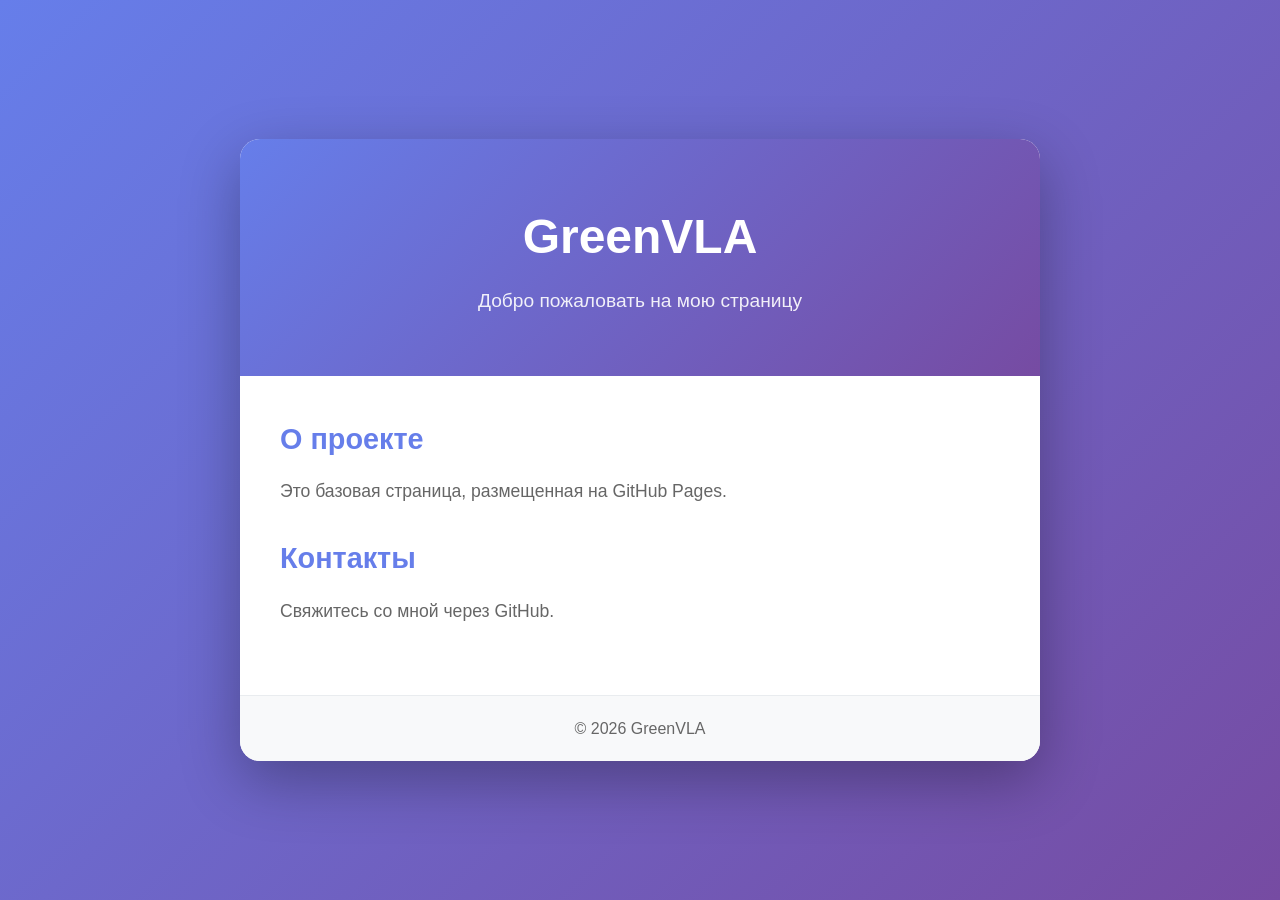
==== index.html @ 88df887a "Initial commit: Create basic GitHub Pages site Add index.html with modern design, style.css with gra" ====
<!DOCTYPE html>
<html lang="ru">
<head>
    <meta charset="UTF-8">
    <meta name="viewport" content="width=device-width, initial-scale=1.0">
    <meta name="description" content="GreenVLA - Личная страница">
    <title>GreenVLA</title>
    <link rel="stylesheet" href="style.css">
</head>
<body>
    <div class="container">
        <header>
            <h1>GreenVLA</h1>
            <p class="subtitle">Добро пожаловать на мою страницу</p>
        </header>

        <main>
            <section class="content">
                <h2>О проекте</h2>
                <p>Это базовая страница, размещенная на GitHub Pages.</p>
            </section>

            <section class="content">
                <h2>Контакты</h2>
                <p>Свяжитесь со мной через GitHub.</p>
            </section>
        </main>

        <footer>
            <p>&copy; 2026 GreenVLA</p>
        </footer>
    </div>
</body>
</html>
---- style.css ----
* {
    margin: 0;
    padding: 0;
    box-sizing: border-box;
}

body {
    font-family: -apple-system, BlinkMacSystemFont, 'Segoe UI', Roboto, Oxygen, Ubuntu, Cantarell, sans-serif;
    line-height: 1.6;
    color: #333;
    background: linear-gradient(135deg, #667eea 0%, #764ba2 100%);
    min-height: 100vh;
    display: flex;
    align-items: center;
    justify-content: center;
    padding: 20px;
}

.container {
    max-width: 800px;
    width: 100%;
    background: white;
    border-radius: 20px;
    box-shadow: 0 20px 60px rgba(0, 0, 0, 0.3);
    overflow: hidden;
}

header {
    background: linear-gradient(135deg, #667eea 0%, #764ba2 100%);
    color: white;
    text-align: center;
    padding: 60px 20px;
}

header h1 {
    font-size: 3em;
    margin-bottom: 10px;
    font-weight: 700;
}

.subtitle {
    font-size: 1.2em;
    opacity: 0.9;
}

main {
    padding: 40px;
}

.content {
    margin-bottom: 30px;
}

.content h2 {
    color: #667eea;
    margin-bottom: 15px;
    font-size: 1.8em;
}

.content p {
    font-size: 1.1em;
    color: #666;
}

footer {
    background: #f8f9fa;
    text-align: center;
    padding: 20px;
    color: #666;
    border-top: 1px solid #e9ecef;
}

@media (max-width: 600px) {
    header h1 {
        font-size: 2em;
    }
    
    main {
        padding: 20px;
    }
    
    .content h2 {
        font-size: 1.5em;
    }
}
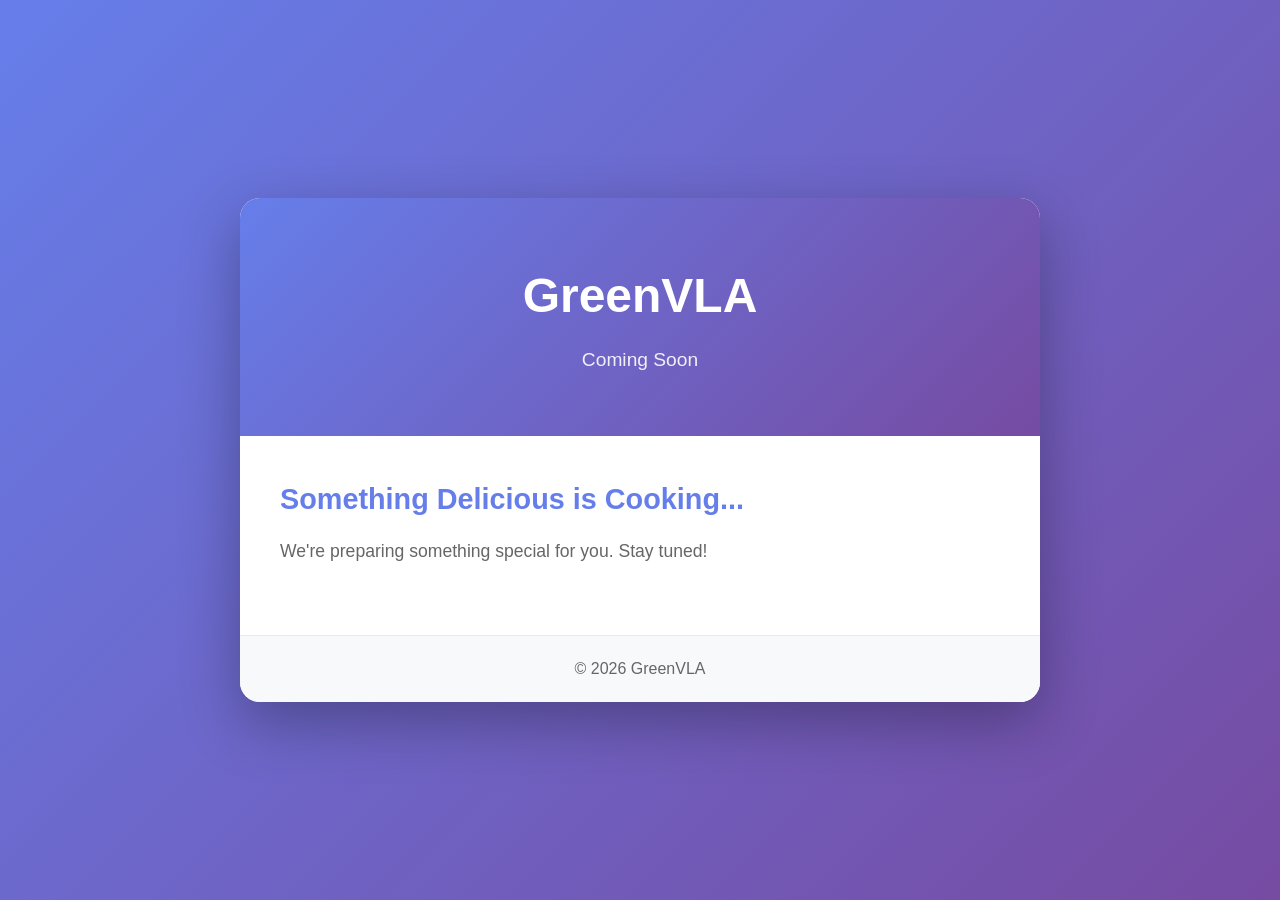
==== commit 20acc1fb: "Update site to English with coming soon message - Change language to English - Add "Something Delici" ====
--- a/index.html
+++ b/index.html
@@ -1,9 +1,9 @@
 <!DOCTYPE html>
-<html lang="ru">
+<html lang="en">
 <head>
     <meta charset="UTF-8">
     <meta name="viewport" content="width=device-width, initial-scale=1.0">
-    <meta name="description" content="GreenVLA - Личная страница">
+    <meta name="description" content="GreenVLA - Coming Soon">
     <title>GreenVLA</title>
     <link rel="stylesheet" href="style.css">
 </head>
@@ -11,18 +11,13 @@
     <div class="container">
         <header>
             <h1>GreenVLA</h1>
-            <p class="subtitle">Добро пожаловать на мою страницу</p>
+            <p class="subtitle">Coming Soon</p>
         </header>
 
         <main>
             <section class="content">
-                <h2>О проекте</h2>
-                <p>Это базовая страница, размещенная на GitHub Pages.</p>
-            </section>
-
-            <section class="content">
-                <h2>Контакты</h2>
-                <p>Свяжитесь со мной через GitHub.</p>
+                <h2>Something Delicious is Cooking...</h2>
+                <p>We're preparing something special for you. Stay tuned!</p>
             </section>
         </main>
 
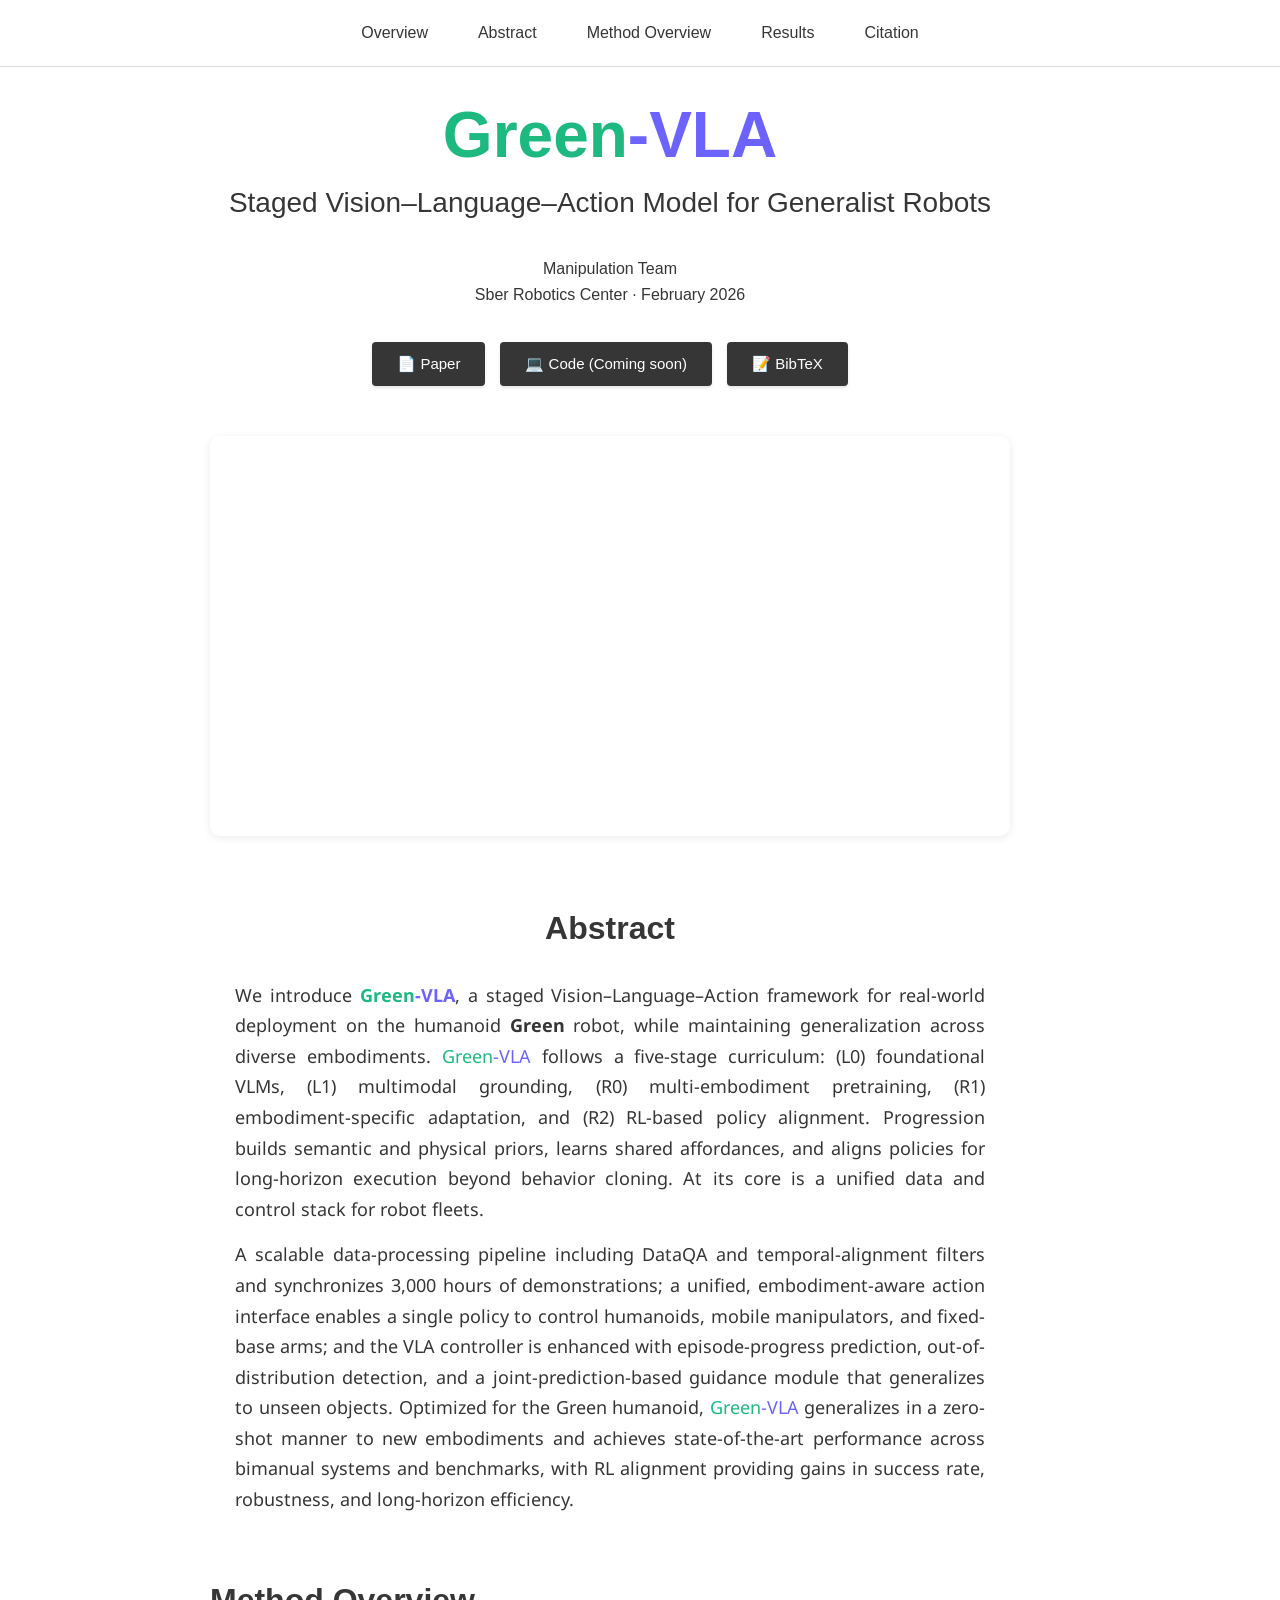
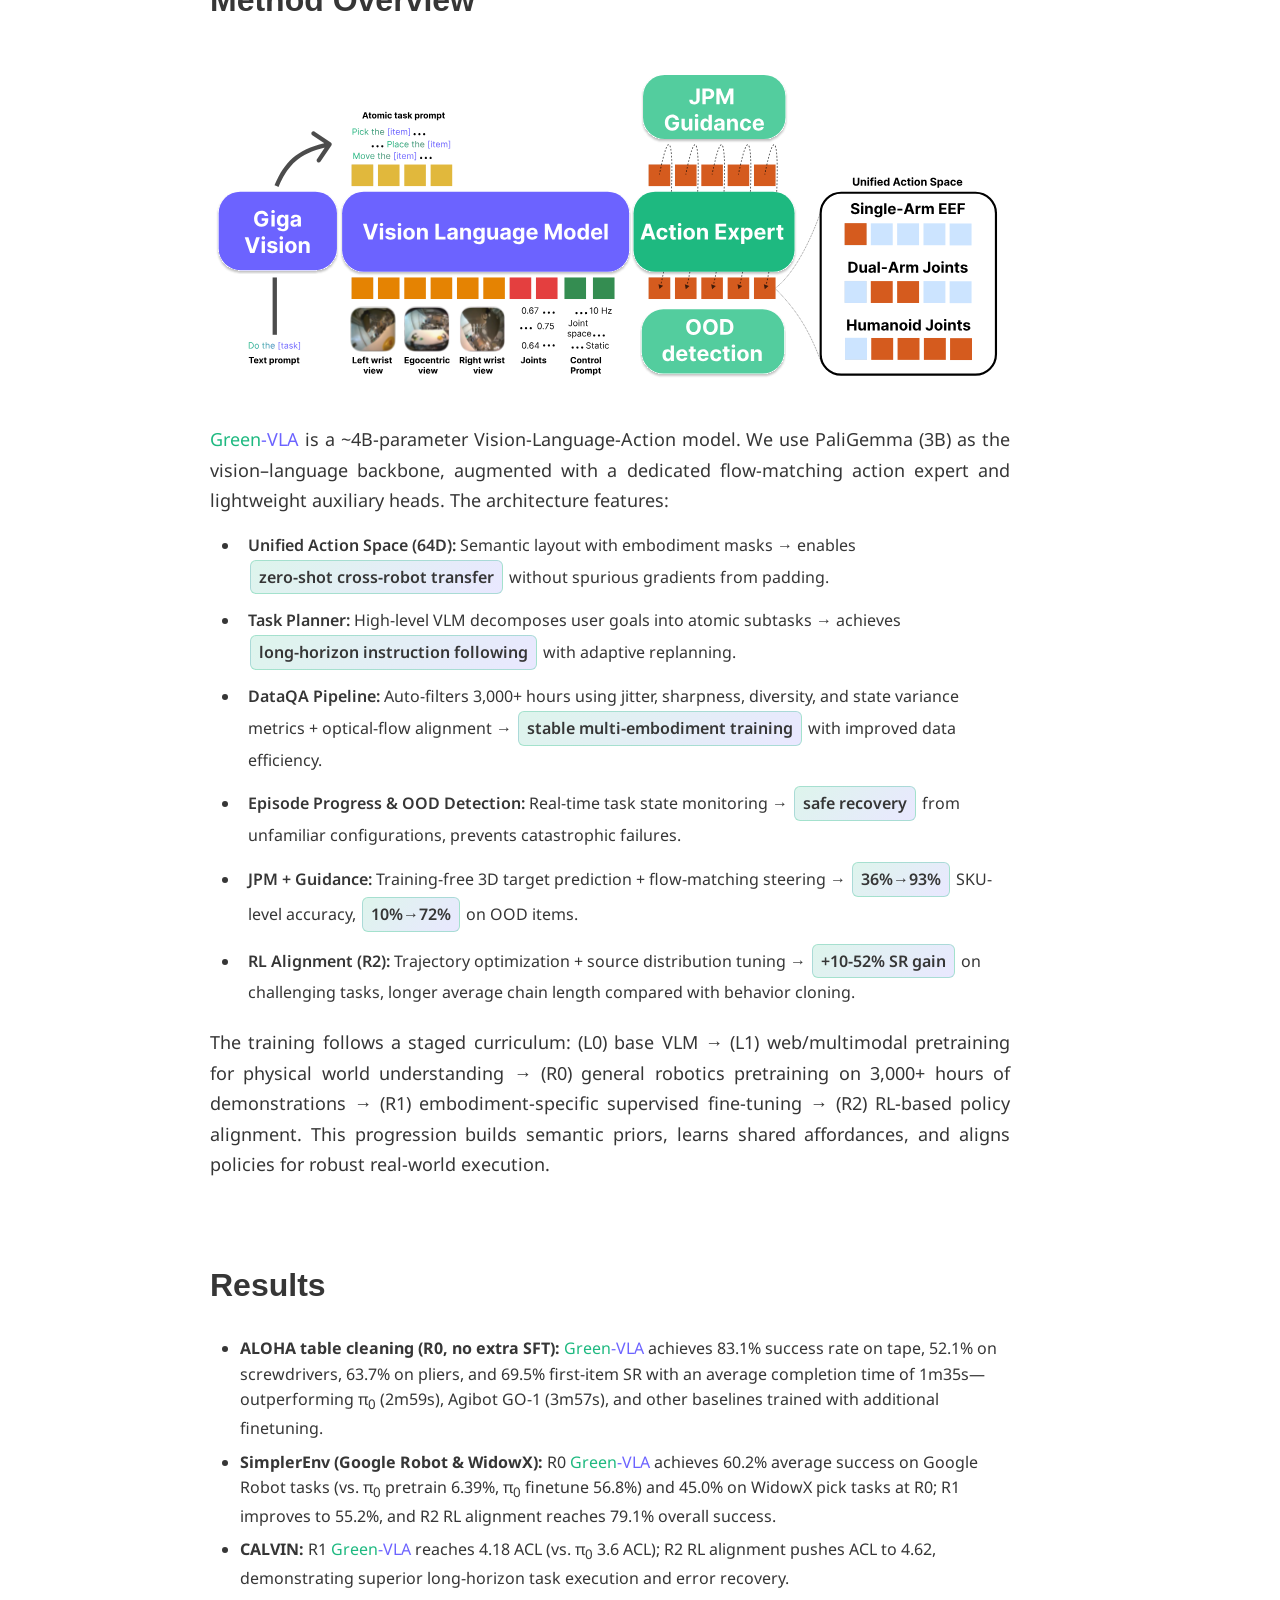
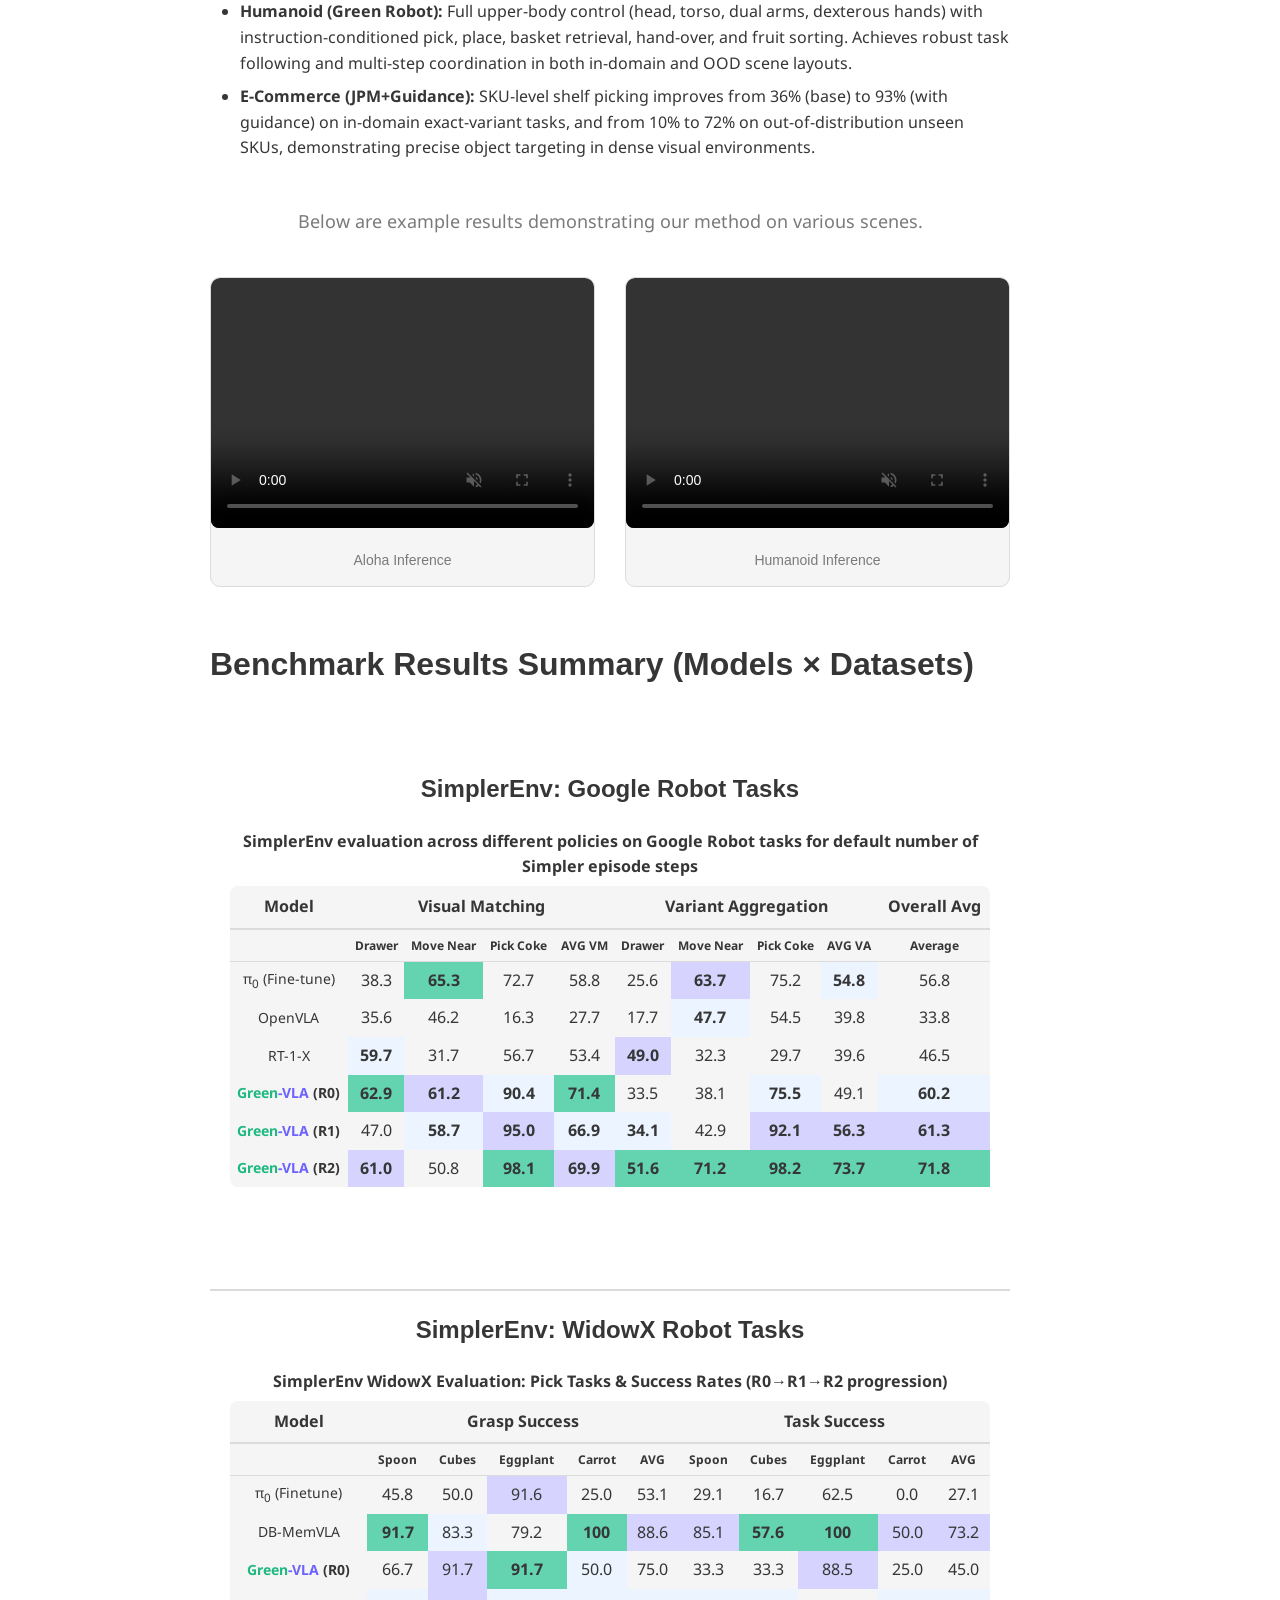
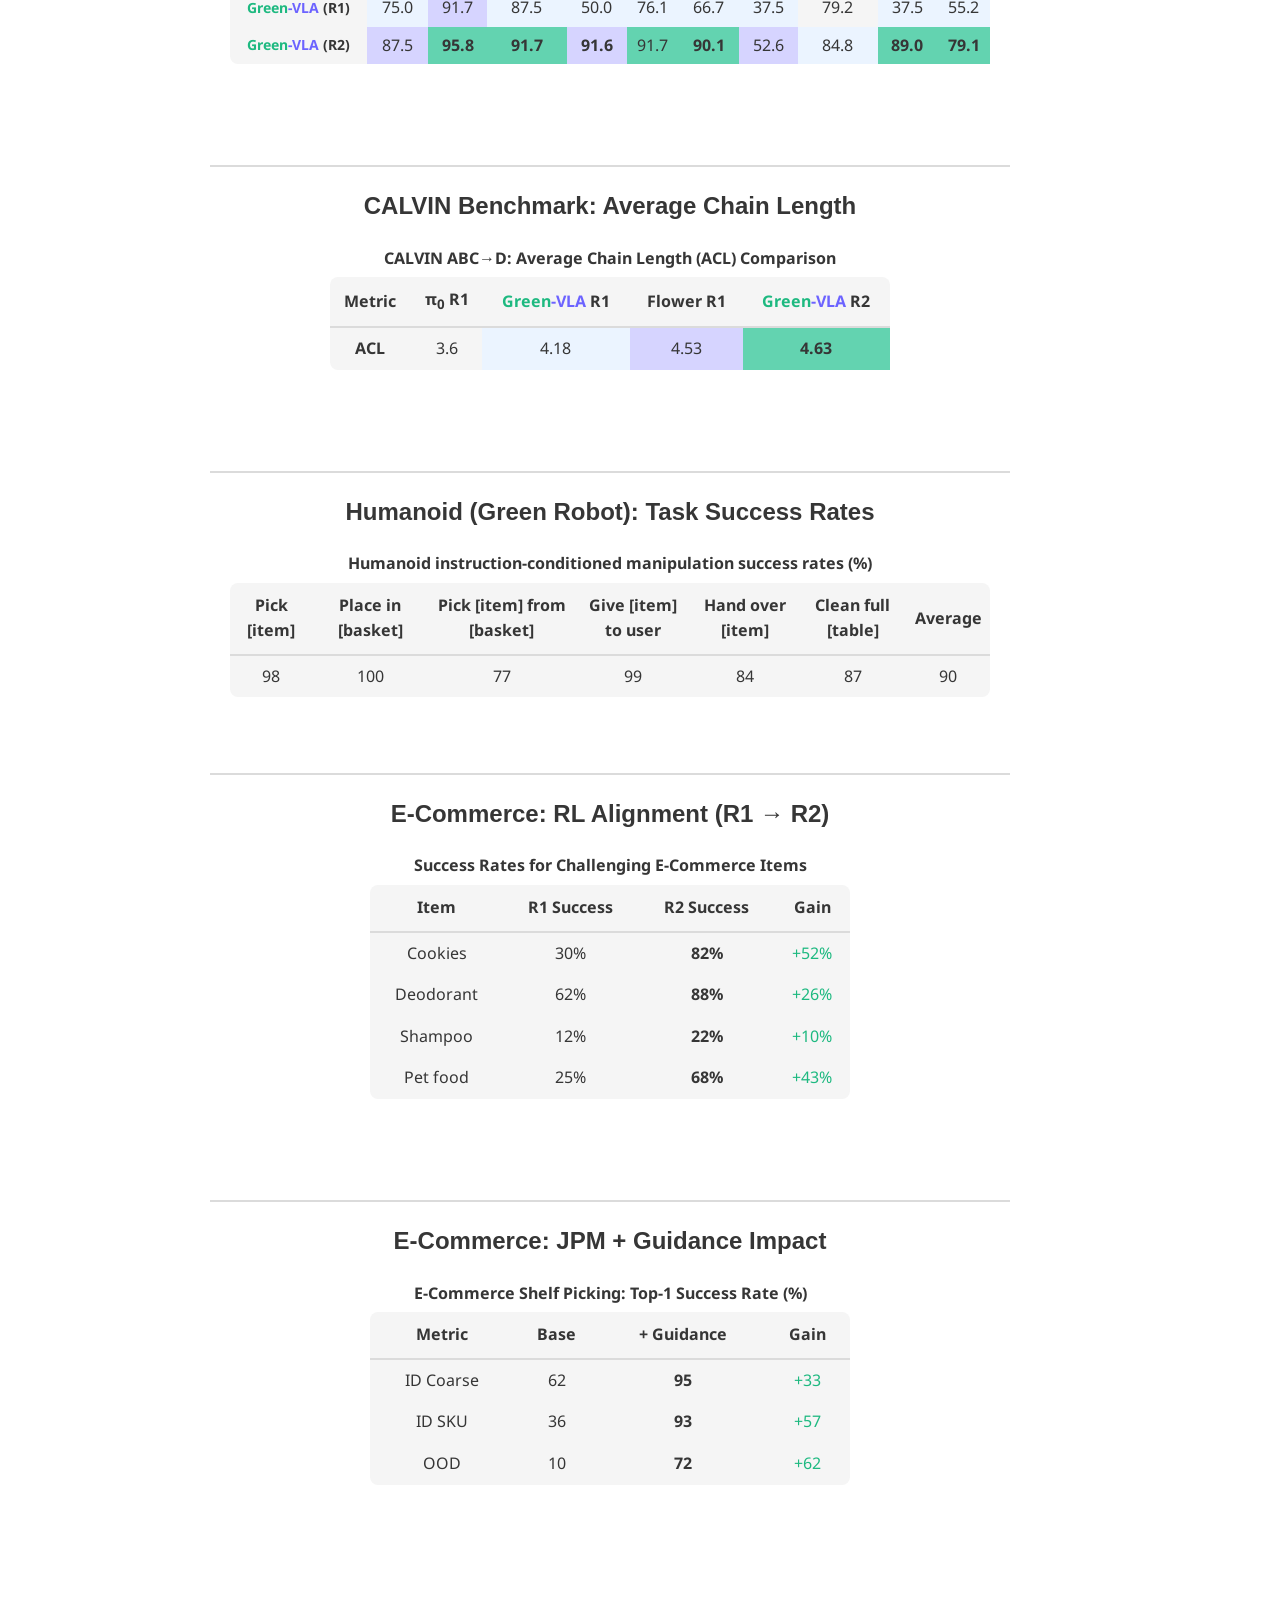
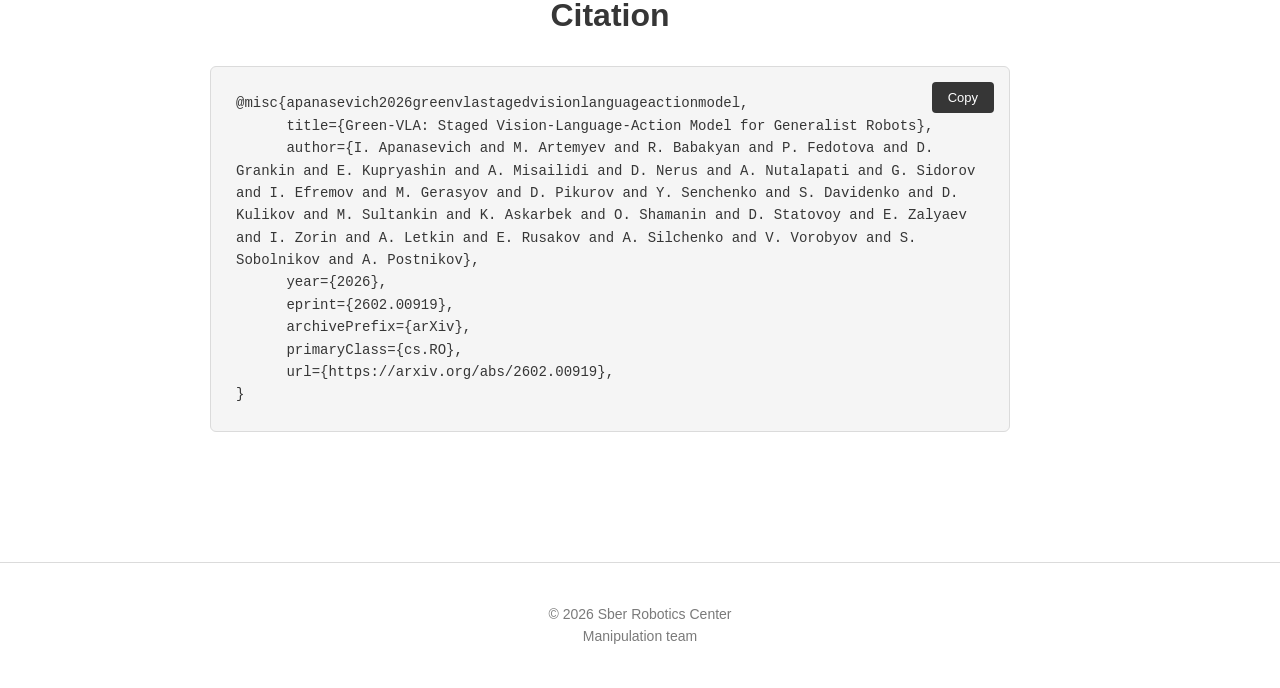
==== commit 4a90d0c0: "GreenVLA page init" ====
--- a/index.html
+++ b/index.html
@@ -1,29 +1,693 @@
 <!DOCTYPE html>
 <html lang="en">
+
 <head>
     <meta charset="UTF-8">
     <meta name="viewport" content="width=device-width, initial-scale=1.0">
-    <meta name="description" content="GreenVLA - Coming Soon">
-    <title>GreenVLA</title>
-    <link rel="stylesheet" href="style.css">
+
+    <title>Green-VLA: Staged Vision–Language–Action Model for Generalist Robots</title>
+
+    <meta name="description" content="A staged Vision-Language-Action framework for real-world deployment on humanoid robots with generalization across diverse embodiments">
+    <meta name="keywords" content="robotics, vision-language-action, VLA, humanoid robots, reinforcement learning, multi-embodiment, manipulation">
+    <meta name="author" content="Sber Robotics Center, Manipulation Team">
+
+    <meta property="og:title" content="Green-VLA: Staged Vision–Language–Action Model for Generalist Robots">
+    <meta property="og:description" content="A staged Vision-Language-Action framework for humanoid robots">
+    <meta property="og:type" content="website">
+    <!-- <meta property="og:image" content="assets/images/teaser.jpg"> -->
+
+    <link rel="preconnect" href="https://fonts.googleapis.com">
+    <link rel="preconnect" href="https://fonts.gstatic.com" crossorigin>
+    <link href="https://fonts.googleapis.com/css?family=Google+Sans|Noto+Sans|Castoro" rel="stylesheet">
+
+    <link rel="stylesheet" href="css/styles.css">
 </head>
+
 <body>
+    <nav>
+        <div class="nav-content">
+            <a href="#overview">Overview</a>
+            <a href="#abstract">Abstract</a>
+            <a href="#method-overview">Method Overview</a>
+            <a href="#results">Results</a>
+            <a href="#citation">Citation</a>
+        </div>
+    </nav>
+
     <div class="container">
-        <header>
-            <h1>GreenVLA</h1>
-            <p class="subtitle">Coming Soon</p>
-        </header>
-
-        <main>
-            <section class="content">
-                <h2>Something Delicious is Cooking...</h2>
-                <p>We're preparing something special for you. Stay tuned!</p>
-            </section>
-        </main>
-
-        <footer>
-            <p>&copy; 2026 GreenVLA</p>
-        </footer>
+        <section id="overview" class="hero">
+            <h1 class="green-vla"><span class="green">Green</span><span class="purple">-VLA</span></h1>
+            <h2 class="subtitle">Staged Vision–Language–Action Model for Generalist Robots</h2>
+
+            <div class="institutions">
+                <div class="institution-placeholder">Manipulation Team<br>Sber Robotics Center · February 2026</div>
+            </div>
+
+            <div class="links">
+                <a href="https://arxiv.org/abs/2602.00919">📄 Paper</a>
+                <a>💻 Code (Coming soon)</a>
+                <a href="#citation">📝 BibTeX</a>
+            </div>
+
+            <div class="teaser">
+                <video autoplay loop muted playsinline>
+                    <source src="assets/videos/aij_teaser.mp4" type="video/mp4">
+                    Your browser does not support the video tag.
+                </video>
+            </div>
+        </section>
+
+        <section id="abstract" class="abstract">
+            <h2>Abstract</h2>
+            <p>
+            We introduce <b><span class="green-vla"><span class="green">Green</span><span class="purple">-VLA</span></span></b>, a staged Vision–Language–Action framework for real-world deployment on the humanoid <b>Green</b> robot, while maintaining generalization across diverse embodiments. <span class="green-vla"><span class="green">Green</span><span class="purple">-VLA</span></span> follows a five-stage curriculum: (L0) foundational VLMs, (L1) multimodal grounding, (R0) multi-embodiment pretraining, (R1) embodiment-specific adaptation, and (R2) RL-based policy alignment. Progression builds semantic and physical priors, learns shared affordances, and aligns policies for long-horizon execution beyond behavior cloning. At its core is a unified data and control stack for robot fleets.
+            </p>
+
+            <p>
+            A scalable data-processing pipeline including DataQA and temporal-alignment filters and synchronizes 3,000 hours of demonstrations; a unified, embodiment-aware action interface enables a single policy to control humanoids, mobile manipulators, and fixed-base arms; and the VLA controller is enhanced with episode-progress prediction, out-of-distribution detection, and a joint-prediction-based guidance module that generalizes to unseen objects. Optimized for the Green humanoid, <span class="green-vla"><span class="green">Green</span><span class="purple">-VLA</span></span> generalizes in a zero-shot manner to new embodiments and achieves state-of-the-art performance across bimanual systems and benchmarks, with RL alignment providing gains in success rate, robustness, and long-horizon efficiency.
+            </p>
+
+        </section>
+
+        <section id="method-overview" class="method-overview">
+            <h2>Method Overview</h2>
+            
+            <img class="full-width-img" src="assets/images/GreenVLA_Pipeline.svg" alt="Green-VLA architecture">
+            
+            <p>
+            <span class="green-vla"><span class="green">Green</span><span class="purple">-VLA</span></span> is a ~4B-parameter Vision-Language-Action model. We use PaliGemma (3B) as the vision–language backbone, augmented with a dedicated flow-matching action expert and lightweight auxiliary heads. The architecture features:
+            </p>
+            <ul>
+            <li><b>Unified Action Space (64D):</b> Semantic layout with embodiment masks → enables <span class="impact-metric">zero-shot cross-robot transfer</span> without spurious gradients from padding.</li>
+            <li><b>Task Planner:</b> High-level VLM decomposes user goals into atomic subtasks → achieves <span class="impact-metric">long-horizon instruction following</span> with adaptive replanning.</li>
+            <li><b>DataQA Pipeline:</b> Auto-filters 3,000+ hours using jitter, sharpness, diversity, and state variance metrics + optical-flow alignment → <span class="impact-metric">stable multi-embodiment training</span> with improved data efficiency.</li>
+            <li><b>Episode Progress & OOD Detection:</b> Real-time task state monitoring → <span class="impact-metric">safe recovery</span> from unfamiliar configurations, prevents catastrophic failures.</li>
+            <li><b>JPM + Guidance:</b> Training-free 3D target prediction + flow-matching steering → <span class="impact-metric">36%→93%</span> SKU-level accuracy, <span class="impact-metric">10%→72%</span> on OOD items.</li>
+            <li><b>RL Alignment (R2):</b> Trajectory optimization + source distribution tuning → <span class="impact-metric">+10-52% SR gain</span> on challenging tasks, longer average chain length compared with behavior cloning.</li>
+            </ul>
+            <p>
+            The training follows a staged curriculum: (L0) base VLM → (L1) web/multimodal pretraining for physical world understanding → (R0) general robotics pretraining on 3,000+ hours of demonstrations → (R1) embodiment-specific supervised fine-tuning → (R2) RL-based policy alignment. This progression builds semantic priors, learns shared affordances, and aligns policies for robust real-world execution.
+            </p>
+        
+        </section>
+
+        <section id="results">
+            <h2>Results</h2>
+            <ul>
+            <li><b>ALOHA table cleaning (R0, no extra SFT):</b> <span class="green-vla"><span class="green">Green</span><span class="purple">-VLA</span></span> achieves 83.1% success rate on tape, 52.1% on screwdrivers, 63.7% on pliers, and 69.5% first-item SR with an average completion time of 1m35s—outperforming π<sub>0</sub> (2m59s), Agibot GO-1 (3m57s), and other baselines trained with additional finetuning.</li>
+            <li><b>SimplerEnv (Google Robot & WidowX):</b> R0 <span class="green-vla"><span class="green">Green</span><span class="purple">-VLA</span></span> achieves 60.2% average success on Google Robot tasks (vs. π<sub>0</sub> pretrain 6.39%, π<sub>0</sub> finetune 56.8%) and 45.0% on WidowX pick tasks at R0; R1 improves to 55.2%, and R2 RL alignment reaches 79.1% overall success.</li>
+            <li><b>CALVIN:</b> R1 <span class="green-vla"><span class="green">Green</span><span class="purple">-VLA</span></span> reaches 4.18 ACL (vs. π<sub>0</sub> 3.6 ACL); R2 RL alignment pushes ACL to 4.62, demonstrating superior long-horizon task execution and error recovery.</li>
+            <li><b>Humanoid (Green Robot):</b> Full upper-body control (head, torso, dual arms, dexterous hands) with instruction-conditioned pick, place, basket retrieval, hand-over, and fruit sorting. Achieves robust task following and multi-step coordination in both in-domain and OOD scene layouts.</li>
+            <li><b>E-Commerce (JPM+Guidance):</b> SKU-level shelf picking improves from 36% (base) to 93% (with guidance) on in-domain exact-variant tasks, and from 10% to 72% on out-of-distribution unseen SKUs, demonstrating precise object targeting in dense visual environments.</li>
+            </ul>
+
+            <br>
+            
+            <p style="text-align: center; color: var(--text-muted);">
+                Below are example results demonstrating our method on various scenes.
+            </p>
+
+            <div class="results-grid">
+
+                <!-- Video Item-->
+                <div class="video-item">
+                    <video autoplay loop muted playsinline controls>
+                        <source src="assets/videos/crab_small.mp4" type="video/mp4">
+                        Your browser does not support the video tag.
+                    </video>
+                    <div class="caption">Aloha Inference</div>
+                </div>
+
+                <!-- Video Item 4 -->
+                <div class="video-item">
+                    <video autoplay loop muted playsinline controls>
+                        <source src="assets/videos/inference_giftbox.mp4" type="video/mp4">
+                        Your browser does not support the video tag.
+                    </video>
+                    <div class="caption">Humanoid Inference</div>
+                </div>
+            </div>
+
+            <br>
+            <br>
+
+            <h2>Benchmark Results Summary (Models × Datasets)</h2>
+
+            <!-- <br>
+
+            <div class="img-wrap" style="text-align: center;">
+                <span class="caption" style="display: block; text-align: center; font-weight: bold; margin-bottom: 6px; color: var(--text-color); font-size: 16px;">CALVIN Benchmark Results: Average Chain Length (ACL)</span>
+                <img src="assets/images/RL_Right2.pdf" alt="" style="max-width: 95%; height: auto;">
+            </div>
+
+            <br> -->
+            <br>
+
+            <h3>SimplerEnv: Google Robot Tasks</h3>
+            <table style="border-collapse: collapse; width: 95%; margin: auto; text-align: center; background: var(--code-bg); padding: 12px; border-radius: 8px;">
+                <caption style="caption-side: top; font-weight: bold; margin-bottom: 6px; color: var(--text-color);">
+                    SimplerEnv evaluation across different policies on Google Robot tasks for default number of Simpler episode steps
+                </caption>
+                <thead>
+                    <tr>
+                        <th style="border-bottom: 2px solid var(--border-color); color: var(--text-color); padding: 8px;">Model</th>
+                        <th colspan="4" style="border-bottom: 2px solid var(--border-color); color: var(--text-color); padding: 8px;">Visual Matching</th>
+                        <th colspan="4" style="border-bottom: 2px solid var(--border-color); color: var(--text-color); padding: 8px;">Variant Aggregation</th>
+                        <th style="border-bottom: 2px solid var(--border-color); color: var(--text-color); padding: 8px;">Overall Avg</th>
+                    </tr>
+                    <tr>
+                        <th style="border-bottom: 1px solid var(--border-color); color: var(--text-color); padding: 6px; font-size: 13px;"></th>
+                        <th style="border-bottom: 1px solid var(--border-color); color: var(--text-color); padding: 6px; font-size: 12px;">Drawer</th>
+                        <th style="border-bottom: 1px solid var(--border-color); color: var(--text-color); padding: 6px; font-size: 12px;">Move Near</th>
+                        <th style="border-bottom: 1px solid var(--border-color); color: var(--text-color); padding: 6px; font-size: 12px;">Pick Coke</th>
+                        <th style="border-bottom: 1px solid var(--border-color); color: var(--text-color); padding: 6px; font-size: 12px;">AVG VM</th>
+                        <th style="border-bottom: 1px solid var(--border-color); color: var(--text-color); padding: 6px; font-size: 12px;">Drawer</th>
+                        <th style="border-bottom: 1px solid var(--border-color); color: var(--text-color); padding: 6px; font-size: 12px;">Move Near</th>
+                        <th style="border-bottom: 1px solid var(--border-color); color: var(--text-color); padding: 6px; font-size: 12px;">Pick Coke</th>
+                        <th style="border-bottom: 1px solid var(--border-color); color: var(--text-color); padding: 6px; font-size: 12px;">AVG VA</th>
+                        <th style="border-bottom: 1px solid var(--border-color); color: var(--text-color); padding: 6px; font-size: 12px;">Average</th>
+                    </tr>
+                </thead>
+                <tbody>
+                    <tr>
+                        <td style="color: var(--text-color); padding: 6px; font-size: 14px;">π<sub>0</sub> (Fine-tune)</td>
+                        <td style="color: var(--text-color); padding: 6px;">38.3</td>
+                        <td style="color: var(--text-color); padding: 6px; background: #63D3B0;"><b>65.3</b></td>
+                        <td style="color: var(--text-color); padding: 6px;">72.7</td>
+                        <td style="color: var(--text-color); padding: 6px;">58.8</td>
+                        <td style="color: var(--text-color); padding: 6px;">25.6</td>
+                        <td style="color: var(--text-color); padding: 6px; background: #D6D4FF;"><b>63.7</b></td>
+                        <td style="color: var(--text-color); padding: 6px;">75.2</td>
+                        <td style="color: var(--text-color); padding: 6px; background: #EBF4FF;"><b>54.8</b></td>
+                        <td style="color: var(--text-color); padding: 6px;">56.8</td>
+                    </tr>
+                    <tr>
+                        <td style="color: var(--text-color); padding: 6px; font-size: 14px;">OpenVLA</td>
+                        <td style="color: var(--text-color); padding: 6px;">35.6</td>
+                        <td style="color: var(--text-color); padding: 6px;">46.2</td>
+                        <td style="color: var(--text-color); padding: 6px;">16.3</td>
+                        <td style="color: var(--text-color); padding: 6px;">27.7</td>
+                        <td style="color: var(--text-color); padding: 6px;">17.7</td>
+                        <td style="color: var(--text-color); padding: 6px; background: #EBF4FF;"><b>47.7</b></td>
+                        <td style="color: var(--text-color); padding: 6px;">54.5</td>
+                        <td style="color: var(--text-color); padding: 6px;">39.8</td>
+                        <td style="color: var(--text-color); padding: 6px;">33.8</td>
+                    </tr>
+                    <tr>
+                        <td style="color: var(--text-color); padding: 6px; font-size: 14px;">RT-1-X</td>
+                        <td style="color: var(--text-color); padding: 6px; background: #EBF4FF;"><b>59.7</b></td>
+                        <td style="color: var(--text-color); padding: 6px;">31.7</td>
+                        <td style="color: var(--text-color); padding: 6px;">56.7</td>
+                        <td style="color: var(--text-color); padding: 6px;">53.4</td>
+                        <td style="color: var(--text-color); padding: 6px; background: #D6D4FF;"><b>49.0</b></td>
+                        <td style="color: var(--text-color); padding: 6px;">32.3</td>
+                        <td style="color: var(--text-color); padding: 6px;">29.7</td>
+                        <td style="color: var(--text-color); padding: 6px;">39.6</td>
+                        <td style="color: var(--text-color); padding: 6px;">46.5</td>
+                    </tr>
+                    <tr>
+                        <td style="color: var(--text-color); padding: 6px; font-size: 14px;"><b><span class="green-vla"><span class="green">Green</span><span class="purple">-VLA</span></span> (R0)</b></td>
+                        <td style="color: var(--text-color); padding: 6px; background: #63D3B0;"><b>62.9</b></td>
+                        <td style="color: var(--text-color); padding: 6px; background: #D6D4FF;"><b>61.2</b></td>
+                        <td style="color: var(--text-color); padding: 6px; background: #EBF4FF;"><b>90.4</b></td>
+                        <td style="color: var(--text-color); padding: 6px; background: #63D3B0;"><b>71.4</b></td>
+                        <td style="color: var(--text-color); padding: 6px;">33.5</td>
+                        <td style="color: var(--text-color); padding: 6px;">38.1</td>
+                        <td style="color: var(--text-color); padding: 6px; background: #EBF4FF;"><b>75.5</b></td>
+                        <td style="color: var(--text-color); padding: 6px;">49.1</td>
+                        <td style="color: var(--text-color); padding: 6px; background: #EBF4FF;"><b>60.2</b></td>
+                    </tr>
+                    <tr>
+                        <td style="color: var(--text-color); padding: 6px; font-size: 14px;"><b><span class="green-vla"><span class="green">Green</span><span class="purple">-VLA</span></span> (R1)</b></td>
+                        <td style="color: var(--text-color); padding: 6px;">47.0</td>
+                        <td style="color: var(--text-color); padding: 6px; background: #EBF4FF;"><b>58.7</b></td>
+                        <td style="color: var(--text-color); padding: 6px; background: #D6D4FF;"><b>95.0</b></td>
+                        <td style="color: var(--text-color); padding: 6px; background: #EBF4FF;"><b>66.9</b></td>
+                        <td style="color: var(--text-color); padding: 6px; background: #EBF4FF;"><b>34.1</b></td>
+                        <td style="color: var(--text-color); padding: 6px;">42.9</td>
+                        <td style="color: var(--text-color); padding: 6px; background: #D6D4FF;"><b>92.1</b></td>
+                        <td style="color: var(--text-color); padding: 6px; background: #D6D4FF;"><b>56.3</b></td>
+                        <td style="color: var(--text-color); padding: 6px; background: #D6D4FF;"><b>61.3</b></td>
+                    </tr>
+                    <tr>
+                        <td style="color: var(--text-color); padding: 6px; font-size: 14px;"><b><span class="green-vla"><span class="green">Green</span><span class="purple">-VLA</span></span> (R2)</b></td>
+                        <td style="color: var(--text-color); padding: 6px; background: #D6D4FF;"><b>61.0</b></td>
+                        <td style="color: var(--text-color); padding: 6px;">50.8</td>
+                        <td style="color: var(--text-color); padding: 6px; background: #63D3B0;"><b>98.1</b></td>
+                        <td style="color: var(--text-color); padding: 6px; background: #D6D4FF;"><b>69.9</b></td>
+                        <td style="color: var(--text-color); padding: 6px; background: #63D3B0;"><b>51.6</b></td>
+                        <td style="color: var(--text-color); padding: 6px; background: #63D3B0;"><b>71.2</b></td>
+                        <td style="color: var(--text-color); padding: 6px; background: #63D3B0;"><b>98.2</b></td>
+                        <td style="color: var(--text-color); padding: 6px; background: #63D3B0;"><b>73.7</b></td>
+                        <td style="color: var(--text-color); padding: 6px; background: #63D3B0;"><b>71.8</b></td>
+                    </tr>
+                </tbody>
+            </table>
+
+            <br>
+            <br>
+
+            <h3>SimplerEnv: WidowX Robot Tasks</h3>
+            <table style="border-collapse: collapse; width: 95%; margin: auto; text-align: center; background: var(--code-bg); padding: 12px; border-radius: 8px;">
+                <caption style="caption-side: top; font-weight: bold; margin-bottom: 6px; color: var(--text-color);">
+                    SimplerEnv WidowX Evaluation: Pick Tasks & Success Rates (R0→R1→R2 progression)
+                </caption>
+                <thead>
+                    <tr>
+                        <th style="border-bottom: 2px solid var(--border-color); color: var(--text-color); padding: 8px;">Model</th>
+                        <th colspan="5" style="border-bottom: 2px solid var(--border-color); color: var(--text-color); padding: 8px;">Grasp Success</th>
+                        <th colspan="5" style="border-bottom: 2px solid var(--border-color); color: var(--text-color); padding: 8px;">Task Success</th>
+                    </tr>
+                    <tr>
+                        <th style="border-bottom: 1px solid var(--border-color); color: var(--text-color); padding: 6px; font-size: 13px;"></th>
+                        <th style="border-bottom: 1px solid var(--border-color); color: var(--text-color); padding: 6px; font-size: 12px;">Spoon</th>
+                        <th style="border-bottom: 1px solid var(--border-color); color: var(--text-color); padding: 6px; font-size: 12px;">Cubes</th>
+                        <th style="border-bottom: 1px solid var(--border-color); color: var(--text-color); padding: 6px; font-size: 12px;">Eggplant</th>
+                        <th style="border-bottom: 1px solid var(--border-color); color: var(--text-color); padding: 6px; font-size: 12px;">Carrot</th>
+                        <th style="border-bottom: 1px solid var(--border-color); color: var(--text-color); padding: 6px; font-size: 12px;">AVG</th>
+                        <th style="border-bottom: 1px solid var(--border-color); color: var(--text-color); padding: 6px; font-size: 12px;">Spoon</th>
+                        <th style="border-bottom: 1px solid var(--border-color); color: var(--text-color); padding: 6px; font-size: 12px;">Cubes</th>
+                        <th style="border-bottom: 1px solid var(--border-color); color: var(--text-color); padding: 6px; font-size: 12px;">Eggplant</th>
+                        <th style="border-bottom: 1px solid var(--border-color); color: var(--text-color); padding: 6px; font-size: 12px;">Carrot</th>
+                        <th style="border-bottom: 1px solid var(--border-color); color: var(--text-color); padding: 6px; font-size: 12px;">AVG</th>
+                    </tr>
+                </thead>
+                <tbody>
+                    <tr>
+                        <td style="color: var(--text-color); padding: 6px; font-size: 14px;">π<sub>0</sub> (Finetune)</td>
+                        <td style="color: var(--text-color); padding: 6px;">45.8</td>
+                        <td style="color: var(--text-color); padding: 6px;">50.0</td>
+                        <td style="color: var(--text-color); padding: 6px; background: #D6D4FF;">91.6</td>
+                        <td style="color: var(--text-color); padding: 6px;">25.0</td>
+                        <td style="color: var(--text-color); padding: 6px;">53.1</td>
+                        <td style="color: var(--text-color); padding: 6px;">29.1</td>
+                        <td style="color: var(--text-color); padding: 6px;">16.7</td>
+                        <td style="color: var(--text-color); padding: 6px;">62.5</td>
+                        <td style="color: var(--text-color); padding: 6px;">0.0</td>
+                        <td style="color: var(--text-color); padding: 6px;">27.1</td>
+                    </tr>
+                    <tr>
+                        <td style="color: var(--text-color); padding: 6px; font-size: 14px;">DB-MemVLA</td>
+                        <td style="color: var(--text-color); padding: 6px; background: #63D3B0;"><b>91.7</b></td>
+                        <td style="color: var(--text-color); padding: 6px; background: #EBF4FF;">83.3</td>
+                        <td style="color: var(--text-color); padding: 6px;">79.2</td>
+                        <td style="color: var(--text-color); padding: 6px; background: #63D3B0;"><b>100</b></td>
+                        <td style="color: var(--text-color); padding: 6px; background: #D6D4FF;">88.6</td>
+                        <td style="color: var(--text-color); padding: 6px; background: #D6D4FF;">85.1</td>
+                        <td style="color: var(--text-color); padding: 6px; background: #63D3B0;"><b>57.6</b></td>
+                        <td style="color: var(--text-color); padding: 6px; background: #63D3B0;"><b>100</b></td>
+                        <td style="color: var(--text-color); padding: 6px; background: #D6D4FF;">50.0</td>
+                        <td style="color: var(--text-color); padding: 6px; background: #D6D4FF;">73.2</td>
+                    </tr>
+                    <tr>
+                        <td style="color: var(--text-color); padding: 6px; font-size: 14px;"><b><span class="green-vla"><span class="green">Green</span><span class="purple">-VLA</span></span> (R0)</b></td>
+                        <td style="color: var(--text-color); padding: 6px;">66.7</td>
+                        <td style="color: var(--text-color); padding: 6px; background: #D6D4FF;">91.7</td>
+                        <td style="color: var(--text-color); padding: 6px; background: #63D3B0;"><b>91.7</b></td>
+                        <td style="color: var(--text-color); padding: 6px; background: #EBF4FF;">50.0</td>
+                        <td style="color: var(--text-color); padding: 6px;">75.0</td>
+                        <td style="color: var(--text-color); padding: 6px;">33.3</td>
+                        <td style="color: var(--text-color); padding: 6px;">33.3</td>
+                        <td style="color: var(--text-color); padding: 6px; background: #D6D4FF;">88.5</td>
+                        <td style="color: var(--text-color); padding: 6px;">25.0</td>
+                        <td style="color: var(--text-color); padding: 6px;">45.0</td>
+                    </tr>
+                    <tr>
+                        <td style="color: var(--text-color); padding: 6px; font-size: 14px;"><b><span class="green-vla"><span class="green">Green</span><span class="purple">-VLA</span></span> (R1)</b></td>
+                        <td style="color: var(--text-color); padding: 6px; background: #EBF4FF;">75.0</td>
+                        <td style="color: var(--text-color); padding: 6px; background: #D6D4FF;">91.7</td>
+                        <td style="color: var(--text-color); padding: 6px; background: #EBF4FF;">87.5</td>
+                        <td style="color: var(--text-color); padding: 6px; background: #EBF4FF;">50.0</td>
+                        <td style="color: var(--text-color); padding: 6px; background: #EBF4FF;">76.1</td>
+                        <td style="color: var(--text-color); padding: 6px; background: #EBF4FF;">66.7</td>
+                        <td style="color: var(--text-color); padding: 6px; background: #EBF4FF;">37.5</td>
+                        <td style="color: var(--text-color); padding: 6px;">79.2</td>
+                        <td style="color: var(--text-color); padding: 6px; background: #EBF4FF;">37.5</td>
+                        <td style="color: var(--text-color); padding: 6px; background: #EBF4FF;">55.2</td>
+                    </tr>
+                    <tr>
+                        <td style="color: var(--text-color); padding: 6px; font-size: 14px;"><b><span class="green-vla"><span class="green">Green</span><span class="purple">-VLA</span></span> (R2)</b></td>
+                        <td style="color: var(--text-color); padding: 6px; background: #D6D4FF;">87.5</td>
+                        <td style="color: var(--text-color); padding: 6px; background: #63D3B0;"><b>95.8</b></td>
+                        <td style="color: var(--text-color); padding: 6px; background: #63D3B0;"><b>91.7</b></td>
+                        <td style="color: var(--text-color); padding: 6px; background: #D6D4FF;"><b>91.6</b></td>
+                        <td style="color: var(--text-color); padding: 6px; background: #63D3B0;">91.7</td>
+                        <td style="color: var(--text-color); padding: 6px; background: #63D3B0;"><b>90.1</b></td>
+                        <td style="color: var(--text-color); padding: 6px; background: #D6D4FF;">52.6</td>
+                        <td style="color: var(--text-color); padding: 6px; background: #EBF4FF;">84.8</td>
+                        <td style="color: var(--text-color); padding: 6px; background: #63D3B0;"><b>89.0</b></td>
+                        <td style="color: var(--text-color); padding: 6px; background: #63D3B0;"><b>79.1</b></td>
+                    </tr>
+                </tbody>
+            </table>
+
+            <br>
+            <br>
+
+            <h3>CALVIN Benchmark: Average Chain Length</h3>
+            <table style="border-collapse: collapse; width: 70%; margin: auto; text-align: center; background: var(--code-bg); padding: 12px; border-radius: 8px;">
+                <caption style="caption-side: top; font-weight: bold; margin-bottom: 6px; color: var(--text-color);">
+                    CALVIN ABC→D: Average Chain Length (ACL) Comparison
+                </caption>
+                <thead>
+                    <tr>
+                        <th style="border-bottom: 2px solid var(--border-color); color: var(--text-color); padding: 10px 8px;">Metric</th>
+                        <th style="border-bottom: 2px solid var(--border-color); color: var(--text-color); padding: 10px 8px;">π<sub>0</sub> R1</th>
+                        <th style="border-bottom: 2px solid var(--border-color); color: var(--text-color); padding: 10px 8px;"><span class="green-vla"><span class="green">Green</span><span class="purple">-VLA</span></span> R1</th>
+                        <th style="border-bottom: 2px solid var(--border-color); color: var(--text-color); padding: 10px 8px;">Flower R1</th>
+                        <th style="border-bottom: 2px solid var(--border-color); color: var(--text-color); padding: 10px 8px;"><span class="green-vla"><span class="green">Green</span><span class="purple">-VLA</span></span> R2</th>
+                    </tr>
+                </thead>
+                <tbody>
+                    <tr>
+                        <td style="color: var(--text-color); padding: 8px; font-weight: bold;">ACL</td>
+                        <td style="color: var(--text-color); padding: 8px;">3.6</td>
+                        <td style="color: var(--text-color); padding: 8px; background: #EBF4FF;">4.18</td>
+                        <td style="color: var(--text-color); padding: 8px; background: #D6D4FF;">4.53</td>
+                        <td style="color: var(--text-color); padding: 8px; background: #63D3B0;"><b>4.63</b></td>
+                    </tr>
+                </tbody>
+            </table>
+
+            <br>
+            <br>
+
+            <h3>Humanoid (Green Robot): Task Success Rates</h3>
+            <table style="border-collapse: collapse; width: 95%; margin: auto; text-align: center; background: var(--code-bg); padding: 12px; border-radius: 8px;">
+                <caption style="caption-side: top; font-weight: bold; margin-bottom: 6px; color: var(--text-color);">
+                    Humanoid instruction-conditioned manipulation success rates (%)
+                </caption>
+                <thead>
+                    <tr>
+                        <th style="border-bottom: 2px solid var(--border-color); color: var(--text-color); padding: 10px 8px;">Pick [item]</th>
+                        <th style="border-bottom: 2px solid var(--border-color); color: var(--text-color); padding: 10px 8px;">Place in [basket]</th>
+                        <th style="border-bottom: 2px solid var(--border-color); color: var(--text-color); padding: 10px 8px;">Pick [item] from [basket]</th>
+                        <th style="border-bottom: 2px solid var(--border-color); color: var(--text-color); padding: 10px 8px;">Give [item] to user</th>
+                        <th style="border-bottom: 2px solid var(--border-color); color: var(--text-color); padding: 10px 8px;">Hand over [item]</th>
+                        <th style="border-bottom: 2px solid var(--border-color); color: var(--text-color); padding: 10px 8px;">Clean full [table]</th>
+                        <th style="border-bottom: 2px solid var(--border-color); color: var(--text-color); padding: 10px 8px; font-weight: bold;">Average</th>
+                    </tr>
+                </thead>
+                <tbody>
+                    <tr>
+                        <td style="color: var(--text-color); padding: 8px;">98</td>
+                        <td style="color: var(--text-color); padding: 8px;">100</td>
+                        <td style="color: var(--text-color); padding: 8px;">77</td>
+                        <td style="color: var(--text-color); padding: 8px;">99</td>
+                        <td style="color: var(--text-color); padding: 8px;">84</td>
+                        <td style="color: var(--text-color); padding: 8px;">87</td>
+                        <td style="color: var(--text-color); padding: 8px;">90</td>
+                    </tr>
+                </tbody>
+            </table>
+
+            <br>
+
+            <h3>E-Commerce: RL Alignment (R1 → R2)</h3>
+            <table style="border-collapse: collapse; width: 60%; margin: auto; text-align: center; background: var(--code-bg); padding: 12px; border-radius: 8px;">
+                <caption style="caption-side: top; font-weight: bold; margin-bottom: 6px; color: var(--text-color);">
+                    Success Rates for Challenging E-Commerce Items
+                </caption>
+                <thead>
+                    <tr>
+                        <th style="border-bottom: 2px solid var(--border-color); color: var(--text-color); padding: 10px 8px;">Item</th>
+                        <th style="border-bottom: 2px solid var(--border-color); color: var(--text-color); padding: 10px 8px;">R1 Success</th>
+                        <th style="border-bottom: 2px solid var(--border-color); color: var(--text-color); padding: 10px 8px;">R2 Success</th>
+                        <th style="border-bottom: 2px solid var(--border-color); color: var(--text-color); padding: 10px 8px;">Gain</th>
+                    </tr>
+                </thead>
+                <tbody>
+                    <tr>
+                        <td style="color: var(--text-color); padding: 8px;">Cookies</td>
+                        <td style="color: var(--text-color); padding: 8px;">30%</td>
+                        <td style="color: var(--text-color); padding: 8px;"><b>82%</b></td>
+                        <td style="color: var(--text-color); padding: 8px;"><span style="color: #1EB980;">+52%</span></td>
+                    </tr>
+                    <tr>
+                        <td style="color: var(--text-color); padding: 8px;">Deodorant</td>
+                        <td style="color: var(--text-color); padding: 8px;">62%</td>
+                        <td style="color: var(--text-color); padding: 8px;"><b>88%</b></td>
+                        <td style="color: var(--text-color); padding: 8px;"><span style="color: #1EB980;">+26%</span></td>
+                    </tr>
+                    <tr>
+                        <td style="color: var(--text-color); padding: 8px;">Shampoo</td>
+                        <td style="color: var(--text-color); padding: 8px;">12%</td>
+                        <td style="color: var(--text-color); padding: 8px;"><b>22%</b></td>
+                        <td style="color: var(--text-color); padding: 8px;"><span style="color: #1EB980;">+10%</span></td>
+                    </tr>
+                    <tr>
+                        <td style="color: var(--text-color); padding: 8px;">Pet food</td>
+                        <td style="color: var(--text-color); padding: 8px;">25%</td>
+                        <td style="color: var(--text-color); padding: 8px;"><b>68%</b></td>
+                        <td style="color: var(--text-color); padding: 8px;"><span style="color: #1EB980;">+43%</span></td>
+                    </tr>
+                </tbody>
+            </table>
+
+            <br>
+            <br>
+
+            <h3>E-Commerce: JPM + Guidance Impact</h3>
+            <table style="border-collapse: collapse; width: 60%; margin: auto; text-align: center; background: var(--code-bg); padding: 12px; border-radius: 8px;">
+                <caption style="caption-side: top; font-weight: bold; margin-bottom: 6px; color: var(--text-color);">
+                    E-Commerce Shelf Picking: Top-1 Success Rate (%)
+                </caption>
+                <thead>
+                    <tr>
+                        <th style="border-bottom: 2px solid var(--border-color); color: var(--text-color); padding: 10px 8px;">Metric</th>
+                        <th style="border-bottom: 2px solid var(--border-color); color: var(--text-color); padding: 10px 8px;">Base</th>
+                        <th style="border-bottom: 2px solid var(--border-color); color: var(--text-color); padding: 10px 8px;">+ Guidance</th>
+                        <th style="border-bottom: 2px solid var(--border-color); color: var(--text-color); padding: 10px 8px;">Gain</th>
+                    </tr>
+                </thead>
+                <tbody>
+                    <tr>
+                        <td style="color: var(--text-color); padding: 8px;">ID Coarse</td>
+                        <td style="color: var(--text-color); padding: 8px;">62</td>
+                        <td style="color: var(--text-color); padding: 8px;"><b>95</b></td>
+                        <td style="color: var(--text-color); padding: 8px;"><span style="color: #1EB980;">+33</span></td>
+                    </tr>
+                    <tr>
+                        <td style="color: var(--text-color); padding: 8px;">ID SKU</td>
+                        <td style="color: var(--text-color); padding: 8px;">36</td>
+                        <td style="color: var(--text-color); padding: 8px;"><b>93</b></td>
+                        <td style="color: var(--text-color); padding: 8px;"><span style="color: #1EB980;">+57</span></td>
+                    </tr>
+                    <tr>
+                        <td style="color: var(--text-color); padding: 8px;">OOD</td>
+                        <td style="color: var(--text-color); padding: 8px;">10</td>
+                        <td style="color: var(--text-color); padding: 8px;"><b>72</b></td>
+                        <td style="color: var(--text-color); padding: 8px;"><span style="color: #1EB980;">+62</span></td>
+                    </tr>
+                </tbody>
+            </table>
+
+            <br>
+
+            <!-- <div class="figure compact">
+                <div class="legend">
+                    <span><i class="chip" style="background:var(--c1)"></i>π<sub>0</sub> (R1)</span>
+                    <span><i class="chip" style="background:var(--c3)"></i><span class="green-vla"><span class="green">Green</span><span class="purple">-VLA</span></span> (R1)</span>
+                    <span><i class="chip" style="background:var(--c4)"></i><span class="green-vla"><span class="green">Green</span><span class="purple">-VLA</span></span> (R2)</span>
+                </div>
+                <table class="table">
+                    <colgroup>
+                        <col style="width:var(--firstcol)">
+                        <col>
+                        <col>
+                    </colgroup>
+                    <thead>
+                        <tr>
+                            <th></th>
+                            <th>Success Rate (%)</th>
+                            <th>Avg Chain Length</th>
+                        </tr>
+                    </thead>
+                    <tbody>
+                        <tr>
+                            <th>π<sub>0</sub></th>
+                            <td>
+                                <div class="cell" title="86.6% SR"><span class="fill"
+                                        style="--v:86.6;--color:var(--c1)"></span><span class="val">86.6</span></div>
+                            </td>
+                            <td>
+                                <div class="cell" title="3.6 ACL"><span class="fill"
+                                        style="--v:72;--color:var(--c1)"></span><span class="val">3.6</span></div>
+                            </td>
+                        </tr>
+                        <tr>
+                            <th><span class="green-vla"><span class="green">Green</span><span class="purple">-VLA</span></span> R1</th>
+                            <td>
+                                <div class="cell" title="91.5% SR"><span class="fill"
+                                        style="--v:91.5;--color:var(--c3)"></span><span class="val">91.5</span></div>
+                            </td>
+                            <td>
+                                <div class="cell" title="4.18 ACL"><span class="fill"
+                                        style="--v:83.6;--color:var(--c3)"></span><span class="val">4.18</span></div>
+                            </td>
+                        </tr>
+                        <tr>
+                            <th><span class="green-vla"><span class="green">Green</span><span class="purple">-VLA</span></span> R2</th>
+                            <td>
+                                <div class="cell" title="95.3% SR"><span class="fill"
+                                        style="--v:95.3;--color:var(--c4)"></span><span class="val">95.3</span></div>
+                            </td>
+                            <td>
+                                <div class="cell" title="4.52 ACL"><span class="fill"
+                                        style="--v:90.4;--color:var(--c4)"></span><span class="val">4.52</span></div>
+                            </td>
+                        </tr>
+                    </tbody>
+                </table>
+                <p class="caption">CALVIN benchmark: Green-VLA R2 (RL alignment) achieves the highest success rate and longest average chain length, demonstrating superior long-horizon task execution.</p>
+            </div>
+
+            <br>
+
+            <!-- ===== ALOHA Table-Cleaning Results ===== -->
+            <!-- ALOHA Table-Cleaning Visualization (commented out)
+            <div class="figure compact">
+                <h2>ALOHA Table-Cleaning — Subtasks (Success Rate) & Avg Time</h2>
+                <div class="legend">
+                    <span><i class="chip" style="background:var(--c1)"></i>π₀</span>
+                    <span><i class="chip" style="background:var(--c2)"></i>Agibot GO-1</span>
+                    <span><i class="chip" style="background:var(--c3)"></i>Groot N1</span>
+                    <span><i class="chip" style="background:var(--c4)"></i><span class="green-vla"><span class="green">Green</span><span class="purple">-VLA</span></span> (R0)</span>
+                </div>
+
+                <div class="aloha-grid">
+                    <div class="aloha-col">
+                        <div class="aloha-head">Tape</div>
+                        <div class="cell" title="π₀: 0.4"><span class="fill"
+                                style="--v:40;--color:var(--c1)"></span><span class="badge">π₀</span><span
+                                class="val">0.4</span></div>
+                        <div class="cell" title="Agibot: 0.5"><span class="fill"
+                                style="--v:50;--color:var(--c2)"></span><span class="badge">GO-1</span><span
+                                class="val">0.5</span></div>
+                        <div class="cell" title="Groot: 0.3"><span class="fill"
+                                style="--v:30;--color:var(--c3)"></span><span class="badge">N1</span><span
+                                class="val">0.3</span></div>
+                        <div class="cell" title="Green-VLA: 0.8"><span class="fill"
+                                style="--v:80;--color:var(--c4)"></span><span class="badge"><span class="green-vla"><span class="green">Green</span><span class="purple">-VLA</span></span></span><span
+                                class="val">0.8</span></div>
+                    </div>
+
+                    <div class="aloha-col">
+                        <div class="aloha-head">Screwdrivers</div>
+                        <div class="cell" title="π₀: 0.2"><span class="fill"
+                                style="--v:20;--color:var(--c1)"></span><span class="badge">π₀</span><span
+                                class="val">0.2</span></div>
+                        <div class="cell" title="Agibot: 0.4"><span class="fill"
+                                style="--v:40;--color:var(--c2)"></span><span class="badge">GO-1</span><span
+                                class="val">0.4</span></div>
+                        <div class="cell" title="Groot: 0.3"><span class="fill"
+                                style="--v:30;--color:var(--c3)"></span><span class="badge">N1</span><span
+                                class="val">0.3</span></div>
+                        <div class="cell" title="Green-VLA: 0.5"><span class="fill"
+                                style="--v:50;--color:var(--c4)"></span><span class="badge"><span class="green-vla"><span class="green">Green</span><span class="purple">-VLA</span></span></span><span
+                                class="val">0.5</span></div>
+                    </div>
+
+                    <div class="aloha-col">
+                        <div class="aloha-head">Pliers</div>
+                        <div class="cell" title="π₀: 0.2"><span class="fill"
+                                style="--v:20;--color:var(--c1)"></span><span class="badge">π₀</span><span
+                                class="val">0.2</span></div>
+                        <div class="cell" title="Agibot: 0.2"><span class="fill"
+                                style="--v:20;--color:var(--c2)"></span><span class="badge">GO-1</span><span
+                                class="val">0.2</span></div>
+                        <div class="cell" title="Groot: 0.2"><span class="fill"
+                                style="--v:20;--color:var(--c3)"></span><span class="badge">N1</span><span
+                                class="val">0.2</span></div>
+                        <div class="cell" title="Green-VLA: 0.6"><span class="fill"
+                                style="--v:60;--color:var(--c4)"></span><span class="badge"><span class="green-vla"><span class="green">Green</span><span class="purple">-VLA</span></span></span><span
+                                class="val">0.6</span></div>
+                    </div>
+
+                    <div class="aloha-col">
+                        <div class="aloha-head">First item SR</div>
+                        <div class="cell" title="π₀: 0.3"><span class="fill"
+                                style="--v:30;--color:var(--c1)"></span><span class="badge">π₀</span><span
+                                class="val">0.3</span></div>
+                        <div class="cell" title="Agibot: 0.3"><span class="fill"
+                                style="--v:30;--color:var(--c2)"></span><span class="badge">GO-1</span><span
+                                class="val">0.3</span></div>
+                        <div class="cell" title="Groot: 0.3"><span class="fill"
+                                style="--v:30;--color:var(--c3)"></span><span class="badge">N1</span><span
+                                class="val">0.3</span></div>
+                        <div class="cell" title="Green-VLA: 0.6"><span class="fill"
+                                style="--v:60;--color:var(--c4)"></span><span class="badge"><span class="green-vla"><span class="green">Green</span><span class="purple">-VLA</span></span></span><span
+                                class="val">0.6</span></div>
+                    </div>
+
+                    <div class="aloha-col">
+                        <div class="aloha-head">Avg time (s)</div>
+                        <div class="cell" title="π₀: 179 s"><span class="fill"
+                                style="--v:59.7;--color:var(--c1)"></span><span class="badge">π₀</span><span
+                                class="val">179</span></div>
+                        <div class="cell" title="Agibot: 237 s"><span class="fill"
+                                style="--v:79;--color:var(--c2)"></span><span class="badge">GO-1</span><span
+                                class="val">237</span></div>
+                        <div class="cell" title="Groot: >300 s"><span class="fill"
+                                style="--v:100;--color:var(--c3)"></span><span class="badge">N1</span><span
+                                class="val">>300</span></div>
+                        <div class="cell" title="Green-VLA: 95 s"><span class="fill"
+                                style="--v:31.7;--color:var(--c4)"></span><span class="badge"><span class="green-vla"><span class="green">Green</span><span class="purple">-VLA</span></span></span><span
+                                class="val">95</span></div>
+                    </div>
+                </div>
+
+                <p class="caption">ALOHA table-cleaning results (R0 phase, no additional finetuning). Green-VLA achieves the highest success rates across all subtasks and completes table cleaning 1.9× faster than π₀ and 2.5× faster than Agibot GO-1. Time scaled relative to 300s (lower is better).</p>
+            </div>
+            --> 
+
+        </section>
+
+
+        <section id="citation" class="bibtex-section">
+            <h2 style="text-align: center;">Citation</h2>
+
+            <div class="bibtex-container">
+                <button class="copy-button" id="copyButton">Copy</button>
+                <pre id="bibtexCode">
+@misc{apanasevich2026greenvlastagedvisionlanguageactionmodel,
+      title={Green-VLA: Staged Vision-Language-Action Model for Generalist Robots}, 
+      author={I. Apanasevich and M. Artemyev and R. Babakyan and P. Fedotova and D. Grankin and E. Kupryashin and A. Misailidi and D. Nerus and A. Nutalapati and G. Sidorov and I. Efremov and M. Gerasyov and D. Pikurov and Y. Senchenko and S. Davidenko and D. Kulikov and M. Sultankin and K. Askarbek and O. Shamanin and D. Statovoy and E. Zalyaev and I. Zorin and A. Letkin and E. Rusakov and A. Silchenko and V. Vorobyov and S. Sobolnikov and A. Postnikov},
+      year={2026},
+      eprint={2602.00919},
+      archivePrefix={arXiv},
+      primaryClass={cs.RO},
+      url={https://arxiv.org/abs/2602.00919}, 
+}</pre>
+            </div>
+
+            <!-- <div style="margin-top: 3em; padding: 1.5em; background: var(--code-bg); border-radius: 8px;">
+                <h3 style="margin-top: 0;">Contributors</h3>
+                <p style="margin-bottom: 1em;"><em>Authors are listed in alphabetical order.</em></p>
+                
+                <p><strong>VLA:</strong> I.Apanasevich, M.Artemyev, R.Babakyan, P.Fedotova, D.Grankin, E.Kupryashin, A.Misailidi, D.Nerus, A.Nutalapati, G.Sidorov</p>
+                
+                <p><strong>RL fine-tune:</strong> I.Efremov, M.Gerasyov, D.Pikurov, Y.Senchenko</p>
+                
+                <p><strong>Data pipeline:</strong> S.Davidenko, D.Kulikov, M.Sultankin</p>
+                
+                <p><strong>Control:</strong> K.Askarbek, O.Shamanin, D.Statovoy, I.Zorin</p>
+                
+                <p><strong>Data collection:</strong> A.Letkin, E.Rusakov, A.Silchenko, V.Vorobyov</p>
+                
+                <p><strong>Benchmarks:</strong> S.Sobolnikov</p>
+                
+                <p><strong>Project supervisor:</strong> A.Postnikov</p>
+            </div> -->
+        </section>
     </div>
+
+    <footer>
+        <p>© 2026 Sber Robotics Center</p>
+        <p>Manipulation team</p>
+    </footer>
+
+    <script src="js/script.js"></script>
 </body>
-</html>
+
+</html>
--- a/css/styles.css
+++ b/css/styles.css
@@ -0,0 +1,823 @@
+:root {
+    --bg-color: #ffffff;
+    --text-color: #363636;
+    --text-muted: #7a7a7a;
+    --link-color: hsl(204, 86%, 53%);
+    --link-hover: hsl(204, 86%, 43%);
+    --border-color: #dbdbdb;
+    --code-bg: #f5f5f5;
+    --nav-bg: rgba(255, 255, 255, 0.95);
+    --button-bg: #363636;
+    --button-hover: #292929;
+}
+
+* {
+    margin: 0;
+    padding: 0;
+    box-sizing: border-box;
+}
+
+body {
+    font-family: 'Noto Sans', sans-serif;
+    font-size: 16px;
+    line-height: 1.6;
+    color: var(--text-color);
+    background-color: var(--bg-color);
+    transition: background-color 0.3s ease, color 0.3s ease;
+}
+
+nav {
+    position: fixed;
+    top: 0;
+    left: 0;
+    right: 0;
+    background: var(--nav-bg);
+    backdrop-filter: blur(10px);
+    padding: 15px 0;
+    z-index: 1000;
+    border-bottom: 1px solid var(--border-color);
+    transition: all 0.3s ease;
+}
+
+nav .nav-content {
+    max-width: 1200px;
+    margin: 0 auto;
+    display: flex;
+    justify-content: center;
+    align-items: center;
+    gap: 30px;
+    flex-wrap: wrap;
+    padding: 0 20px;
+}
+
+nav a {
+    color: var(--text-color);
+    text-decoration: none;
+    font-size: 16px;
+    font-family: 'Google Sans', sans-serif;
+    font-weight: 500;
+    transition: color 0.2s ease;
+    padding: 5px 10px;
+}
+
+nav a:hover {
+    color: var(--link-color);
+}
+
+.container {
+    max-width: 900px;
+    margin: 0 auto;
+    padding: 100px 80px 50px 20px;
+}
+
+section {
+    margin-bottom: 80px;
+}
+
+.hero {
+    text-align: center;
+    margin-bottom: 60px;
+}
+
+.hero h1 {
+    font-family: 'Google Sans', sans-serif;
+    font-size: 64px;
+    font-weight: 700;
+    margin-bottom: 15px;
+    line-height: 1.1;
+    color: var(--text-color);
+}
+
+.hero h2.subtitle {
+    font-family: 'Google Sans', sans-serif;
+    font-size: 28px;
+    font-weight: 400;
+    margin-bottom: 30px;
+    line-height: 1.3;
+    color: var(--text-color);
+}
+
+/* Green-VLA brand colors */
+.green-vla .green {
+    color: #1EB980;
+}
+
+.green-vla .purple {
+    color: #6C63FF;
+}
+
+/* Author List */
+.authors {
+    font-size: 20px;
+    margin-bottom: 25px;
+    font-family: 'Google Sans', sans-serif;
+}
+
+.authors a {
+    color: var(--link-color);
+    text-decoration: none;
+    margin: 0 8px;
+    transition: color 0.2s ease;
+}
+
+.authors a:hover {
+    color: var(--link-hover);
+    text-decoration: underline;
+}
+
+/* Institution Logos */
+.institutions {
+    display: flex;
+    justify-content: center;
+    align-items: center;
+    gap: 40px;
+    margin: 30px 0;
+    flex-wrap: wrap;
+}
+
+.institutions img {
+    height: 60px;
+    width: auto;
+    filter: grayscale(100%);
+    opacity: 0.7;
+    transition: all 0.3s ease;
+}
+
+.institutions img:hover {
+    filter: none;
+    opacity: 1;
+}
+
+/* Institution Placeholder (for demo) */
+.institution-placeholder {
+    height: 60px;
+    padding: 15px;
+    /* width: 150px; */
+    background: transparent;
+    border-radius: 4px;
+    display: flex;
+    align-items: center;
+    justify-content: center;
+    font-size: 16px;
+    color: var(--text-color);
+    font-family: 'Google Sans', sans-serif;
+}
+
+/* Links (Paper, Code, etc.) */
+.links {
+    display: flex;
+    justify-content: center;
+    gap: 15px;
+    margin: 30px 0;
+    flex-wrap: wrap;
+}
+
+.links a {
+    display: inline-block;
+    padding: 10px 25px;
+    background: var(--button-bg);
+    color: white;
+    text-decoration: none;
+    border-radius: 4px;
+    font-size: 15px;
+    font-family: 'Google Sans', sans-serif;
+    font-weight: 500;
+    transition: all 0.3s ease;
+    box-shadow: 0 2px 3px rgba(10, 10, 10, 0.1);
+}
+
+.links a:hover {
+    background: var(--button-hover);
+    transform: translateY(-2px);
+    box-shadow: 0 4px 12px rgba(0, 0, 0, 0.15);
+}
+
+.teaser {
+    margin: 50px 0;
+    text-align: center;
+}
+
+.teaser video,
+.teaser img {
+    width: 100%;
+    max-width: 800px;
+    border-radius: 10px;
+    box-shadow: 0 2px 8px rgba(0, 0, 0, 0.08);
+}
+
+.teaser-placeholder {
+    width: 100%;
+    max-width: 800px;
+    height: 450px;
+    background: var(--border-color);
+    border-radius: 8px;
+    display: flex;
+    align-items: center;
+    justify-content: center;
+    color: var(--text-muted);
+    font-size: 18px;
+    margin: 0 auto;
+}
+
+.abstract {
+    text-align: center;
+    max-width: 750px;
+    margin: 0 auto 60px;
+}
+
+.abstract h2,
+section h2 {
+    font-family: 'Google Sans', sans-serif;
+    font-size: 32px;
+    font-weight: 600;
+    margin-bottom: 25px;
+    color: var(--text-color);
+}
+
+.abstract p,
+section p {
+    font-size: 18px;
+    line-height: 1.7;
+    color: var(--text-color);
+    margin-bottom: 15px;
+    text-align: justify;
+}
+
+section h3 {
+    font-family: 'Google Sans', sans-serif;
+    font-size: 24px;
+    font-weight: 600;
+    margin-top: 40px;
+    margin-bottom: 20px;
+    color: var(--text-color);
+    text-align: center;
+}
+
+#results h3 {
+    margin-top: 50px;
+    padding-top: 20px;
+    border-top: 2px solid var(--border-color);
+}
+
+#results h3:first-of-type {
+    border-top: none;
+    margin-top: 30px;
+    padding-top: 0;
+}
+
+section ul {
+    font-size: 16px;
+    line-height: 1.6;
+    color: var(--text-color);
+    margin-left: 30px;
+    margin-bottom: 20px;
+}
+
+section li {
+    margin-bottom: 8px;
+}
+
+/* Impact metrics highlighting */
+.impact-metric {
+    display: inline-block;
+    background: linear-gradient(135deg, rgba(30, 185, 128, 0.15), rgba(108, 99, 255, 0.15));
+    padding: 2px 8px;
+    border-radius: 6px;
+    font-weight: 600;
+    color: var(--text-color);
+    border: 1px solid rgba(30, 185, 128, 0.3);
+    margin: 0 2px;
+    white-space: nowrap;
+}
+
+.method-overview ul li {
+    padding-left: 8px;
+    margin-bottom: 12px;
+    line-height: 1.8;
+}
+
+.method-overview ul li b {
+    color: var(--text-color);
+    font-weight: 600;
+}
+
+.full-width-img {
+    width: 100%;
+    max-width: 100%;
+    height: auto;
+    border-radius: 5px;
+    box-shadow: none;
+    margin: 20px 0;
+}
+
+.results-grid {
+    display: grid;
+    grid-template-columns: repeat(auto-fit, minmax(300px, 1fr));
+    gap: 30px;
+    margin-top: 40px;
+}
+
+.video-item {
+    position: relative;
+    overflow: hidden;
+    border-radius: 10px;
+    border: 1px solid var(--border-color);
+    box-shadow: none;
+    transition: transform 0.3s ease, box-shadow 0.3s ease;
+    background: var(--code-bg);
+}
+
+.video-item:hover {
+    transform: translateY(-2px);
+    box-shadow: 0 4px 12px rgba(0, 0, 0, 0.1);
+}
+
+.video-item video,
+.video-item iframe {
+    width: 100%;
+    height: 250px;
+    display: block;
+    border: none;
+    border-radius: 8px;
+}
+
+.video-placeholder {
+    width: 100%;
+    height: 250px;
+    background: var(--border-color);
+    display: flex;
+    align-items: center;
+    justify-content: center;
+    color: var(--text-muted);
+    font-size: 14px;
+    border-radius: 8px;
+}
+
+.video-item .caption {
+    padding: 15px;
+    text-align: center;
+    font-size: 14px;
+    font-family: 'Google Sans', sans-serif;
+    color: var(--text-muted);
+}
+
+.bibtex-section {
+    margin-top: 60px;
+}
+
+.bibtex-container {
+    position: relative;
+    background: var(--code-bg);
+    border-radius: 6px;
+    padding: 25px;
+    margin-top: 20px;
+    border: 1px solid var(--border-color);
+}
+
+.bibtex-container pre {
+    font-family: 'Courier New', monospace;
+    font-size: 14px;
+    line-height: 1.6;
+    color: var(--text-color);
+    overflow-x: auto;
+    white-space: pre-wrap;
+    word-wrap: break-word;
+}
+
+.copy-button {
+    position: absolute;
+    top: 15px;
+    right: 15px;
+    padding: 8px 16px;
+    background: var(--button-bg);
+    color: white;
+    border: none;
+    border-radius: 4px;
+    cursor: pointer;
+    font-size: 13px;
+    font-family: 'Google Sans', sans-serif;
+    font-weight: 500;
+    transition: all 0.3s ease;
+}
+
+.copy-button:hover {
+    background: var(--button-hover);
+}
+
+.copy-button.copied {
+    background: #27ae60;
+}
+
+footer {
+    text-align: center;
+    padding: 40px 20px;
+    color: var(--text-muted);
+    font-size: 14px;
+    font-family: 'Google Sans', sans-serif;
+    border-top: 1px solid var(--border-color);
+}
+
+@media (max-width: 768px) {
+    .hero h1 {
+        font-size: 42px;
+    }
+
+    .hero h2.subtitle {
+        font-size: 20px;
+    }
+
+    .authors {
+        font-size: 18px;
+    }
+
+    nav .nav-content {
+        gap: 15px;
+    }
+
+    nav a {
+        font-size: 14px;
+        padding: 5px;
+    }
+
+    .links {
+        flex-direction: column;
+        align-items: center;
+    }
+
+    .results-grid {
+        grid-template-columns: 1fr;
+    }
+
+    section h2 {
+        font-size: 26px;
+    }
+
+    .interactive-demo {
+        padding: 25px 15px;
+    }
+
+    .secondary-videos {
+        grid-template-columns: repeat(2, 1fr);
+    }
+
+    .camera-hotspot {
+        width: 25px;
+        height: 25px;
+    }
+}
+
+html {
+    scroll-behavior: smooth;
+}
+
+/* Camera Viewer Styles */
+.camera-viewer-container {
+    display: flex;
+    flex-direction: column;
+    gap: 40px;
+    align-items: center;
+    margin-top: 40px;
+}
+
+.robot-image-container {
+    position: relative;
+    display: inline-block;
+    max-width: 100%;
+}
+
+.robot-image {
+    width: 100%;
+    max-width: 600px;
+    height: auto;
+    border-radius: 8px;
+    box-shadow: 0 4px 20px rgba(0, 0, 0, 0.1);
+    display: block;
+}
+
+.camera-hotspot {
+    position: absolute;
+    width: 30px;
+    height: 30px;
+    background: rgba(52, 152, 219, 0.6);
+    border: 3px solid #3498db;
+    border-radius: 50%;
+    transform: translate(-50%, -50%);
+    cursor: pointer;
+    transition: all 0.3s ease;
+    z-index: 10;
+    animation: pulse 2s infinite;
+}
+
+.camera-hotspot:hover {
+    background: rgba(52, 152, 219, 0.9);
+    transform: translate(-50%, -50%) scale(1.2);
+    box-shadow: 0 0 20px rgba(52, 152, 219, 0.8);
+}
+
+.camera-hotspot.active {
+    background: rgba(46, 204, 113, 0.8);
+    border-color: #2ecc71;
+    animation: none;
+}
+
+@keyframes pulse {
+
+    0%,
+    100% {
+        box-shadow: 0 0 0 0 rgba(52, 152, 219, 0.7);
+    }
+
+    50% {
+        box-shadow: 0 0 0 10px rgba(52, 152, 219, 0);
+    }
+}
+
+.video-display {
+    width: 100%;
+    max-width: 900px;
+}
+
+.main-video-container {
+    position: relative;
+    margin-bottom: 20px;
+    background: var(--code-bg);
+    border-radius: 8px;
+    padding: 10px;
+    box-shadow: 0 4px 12px rgba(0, 0, 0, 0.1);
+}
+
+.video-label {
+    text-align: center;
+    font-size: 18px;
+    font-weight: 600;
+    color: var(--text-color);
+    margin-bottom: 10px;
+    font-family: 'Google Sans', sans-serif;
+}
+
+.video-label-small {
+    text-align: center;
+    font-size: 12px;
+    color: var(--text-muted);
+    margin-bottom: 5px;
+    font-family: 'Google Sans', sans-serif;
+}
+
+#mainVideo {
+    width: 100%;
+    max-height: 600px;
+    border-radius: 8px;
+    background: #000;
+    object-fit: contain;
+}
+
+.secondary-videos {
+    display: grid;
+    grid-template-columns: repeat(4, 1fr);
+    gap: 15px;
+    margin-top: 20px;
+}
+
+.secondary-video-wrapper {
+    position: relative;
+    background: var(--code-bg);
+    border-radius: 8px;
+    padding: 8px;
+    cursor: pointer;
+    transition: all 0.3s ease;
+    border: 2px solid transparent;
+}
+
+.secondary-video-wrapper:hover {
+    transform: translateY(-4px);
+    box-shadow: 0 6px 16px rgba(0, 0, 0, 0.15);
+    border-color: var(--link-color);
+}
+
+.secondary-video-wrapper video {
+    width: 100%;
+    height: 120px;
+    border-radius: 4px;
+    background: #000;
+    object-fit: cover;
+}
+
+.secondary-video-wrapper video.active {
+    border: 2px solid #2ecc71;
+    box-shadow: 0 0 10px rgba(46, 204, 113, 0.5);
+}
+
+@media (max-width: 768px) {
+    .camera-viewer-container {
+        gap: 20px;
+    }
+
+    .secondary-videos {
+        grid-template-columns: repeat(2, 1fr);
+        gap: 10px;
+    }
+
+    .camera-hotspot {
+        width: 25px;
+        height: 25px;
+        border-width: 2px;
+    }
+
+    .video-label {
+        font-size: 16px;
+    }
+
+    .robot-image {
+        max-width: 100%;
+    }
+}
+
+/* Temp */
+
+:root {
+    --bg: #fff;
+    --ink: #363636;
+    --muted: #7a7a7a;
+    --grid: #dbdbdb;
+    --card: #f5f5f5;
+    --c1: #0ea5e9;
+    --c2: #8b5cf6;
+    --c3: #22c55e;
+    --c4: #ef4444;
+    --firstcol: 96px;
+}
+
+@media (prefers-color-scheme: dark) {
+    :root {
+        --bg: #0a0a0a;
+        --ink: #f5f5f5;
+        --muted: #b5b5b5;
+        --grid: #2a2a2a;
+        --card: #1a1a1a;
+    }
+}
+
+* {
+    box-sizing: border-box
+}
+
+/* Overridden by main body styles above */
+
+/* h1 styling is handled by .hero h1 */
+
+.note {
+    color: var(--text-muted);
+    font-size: 12.5px;
+    margin: 0 0 12px;
+    font-family: 'Noto Sans', sans-serif;
+}
+
+.figure {
+    background: var(--card);
+    border: 1px solid var(--border-color);
+    border-radius: 10px;
+    box-shadow: none;
+    padding: 20px;
+    margin: 14px 0 18px;
+}
+
+/* .figure h2 {
+    font-size: 16px;
+    margin: 0 0 6px
+} */
+
+.legend {
+    display: flex;
+    gap: 12px 16px;
+    flex-wrap: wrap;
+    color: var(--text-muted);
+    font-size: 12.5px;
+    margin: 2px 0 8px;
+    font-family: 'Noto Sans', sans-serif;
+}
+
+.chip {
+    width: 12px;
+    height: 12px;
+    border-radius: 5px;
+    display: inline-block
+}
+
+.table {
+    width: 100%;
+    border-collapse: collapse;
+    table-layout: fixed
+}
+
+.table th,
+.table td {
+    padding: 6px 8px
+}
+
+.table th {
+    color: var(--text-color);
+    font-weight: 600;
+    font-family: 'Google Sans', sans-serif;
+}
+
+.table thead th {
+    text-align: center
+}
+
+.table tbody th {
+    width: var(--firstcol);
+    text-align: right;
+    white-space: nowrap
+}
+
+.table tr:not(:last-child) td,
+.table tr:not(:last-child) th {
+    border-bottom: 1px solid var(--border-color);
+}
+
+.cell {
+    height: 22px;
+    border-radius: 10px;
+    background: var(--border-color);
+    position: relative;
+    overflow: hidden;
+}
+
+.fill {
+    position: absolute;
+    inset: 0 auto 0 0;
+    width: calc(var(--v)*1%);
+    border-radius: 10px;
+    background: linear-gradient(180deg, rgba(255, 255, 255, .3), rgba(0, 0, 0, .08)), var(--color);
+}
+
+.val {
+    position: absolute;
+    right: 8px;
+    top: 0;
+    bottom: 0;
+    display: flex;
+    align-items: center;
+    font-weight: 700;
+    font-size: 12.5px;
+    color: #fff;
+    text-shadow: 0 1px 3px rgba(0, 0, 0, .6);
+    mix-blend-mode: luminosity;
+}
+
+.miss {
+    background: repeating-linear-gradient(135deg, transparent 0 6px, var(--border-color) 6px 12px);
+}
+
+.aloha-grid {
+    display: grid;
+    grid-template-columns: repeat(5, 1fr);
+    gap: 14px 14px;
+    align-items: start;
+}
+
+.aloha-col {
+    display: grid;
+    gap: 8px
+}
+
+.aloha-head {
+    text-align: center;
+    color: var(--text-muted);
+    font-weight: 600;
+    font-family: 'Google Sans', sans-serif;
+    font-size: 13px;
+}
+
+.badge {
+    position: absolute;
+    left: 6px;
+    top: 50%;
+    transform: translateY(-50%);
+    background: rgba(255, 255, 255, .9);
+    color: #000;
+    border-radius: 10px;
+    padding: 1px 6px;
+    font-size: 11.5px;
+    font-weight: 700;
+    box-shadow: 0 0 0 1px rgba(0, 0, 0, .05);
+}
+
+.badge .green-vla .green {
+    color: #1EB980;
+}
+
+.badge .green-vla .purple {
+    color: #6C63FF;
+}
+
+.compact .cell {
+    height: 20px
+}
+
+.caption {
+    color: var(--text-muted);
+    font-size: 12.5px;
+    margin-top: 6px;
+    font-family: 'Noto Sans', sans-serif;
+}
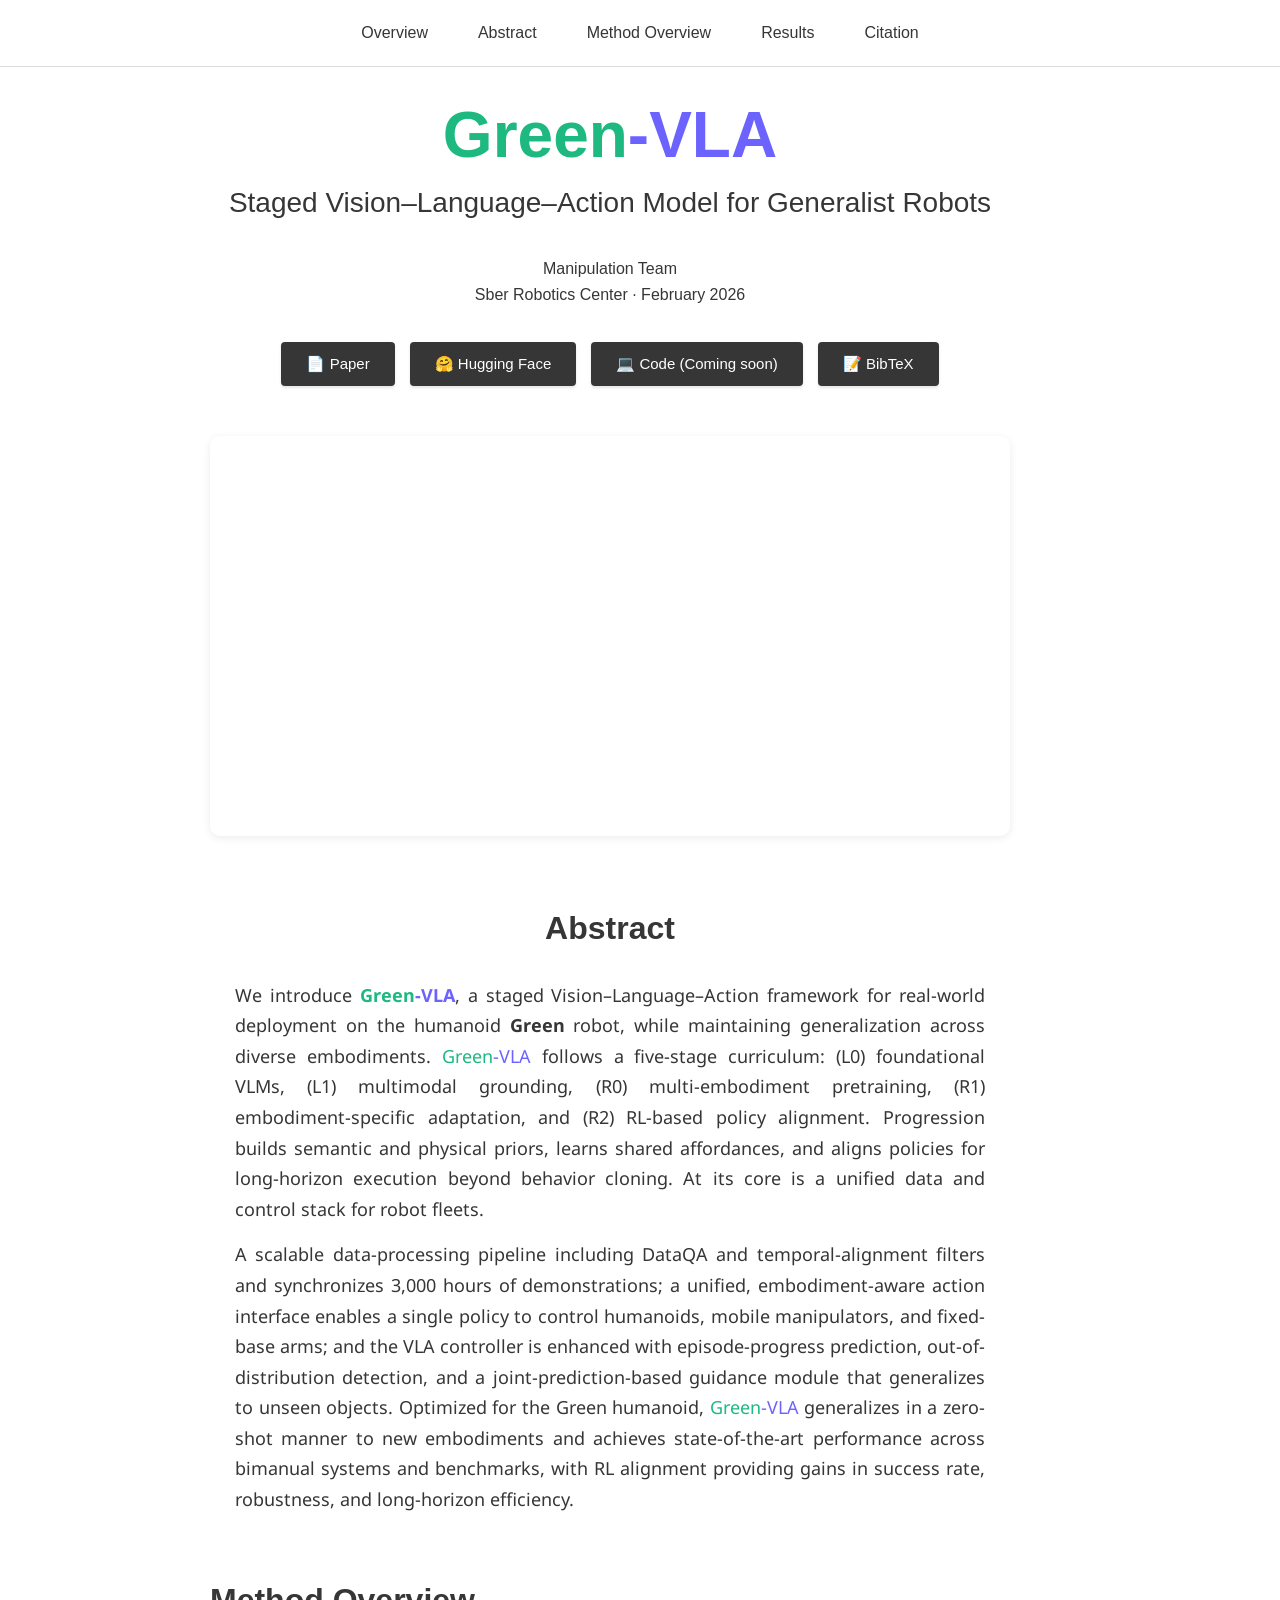
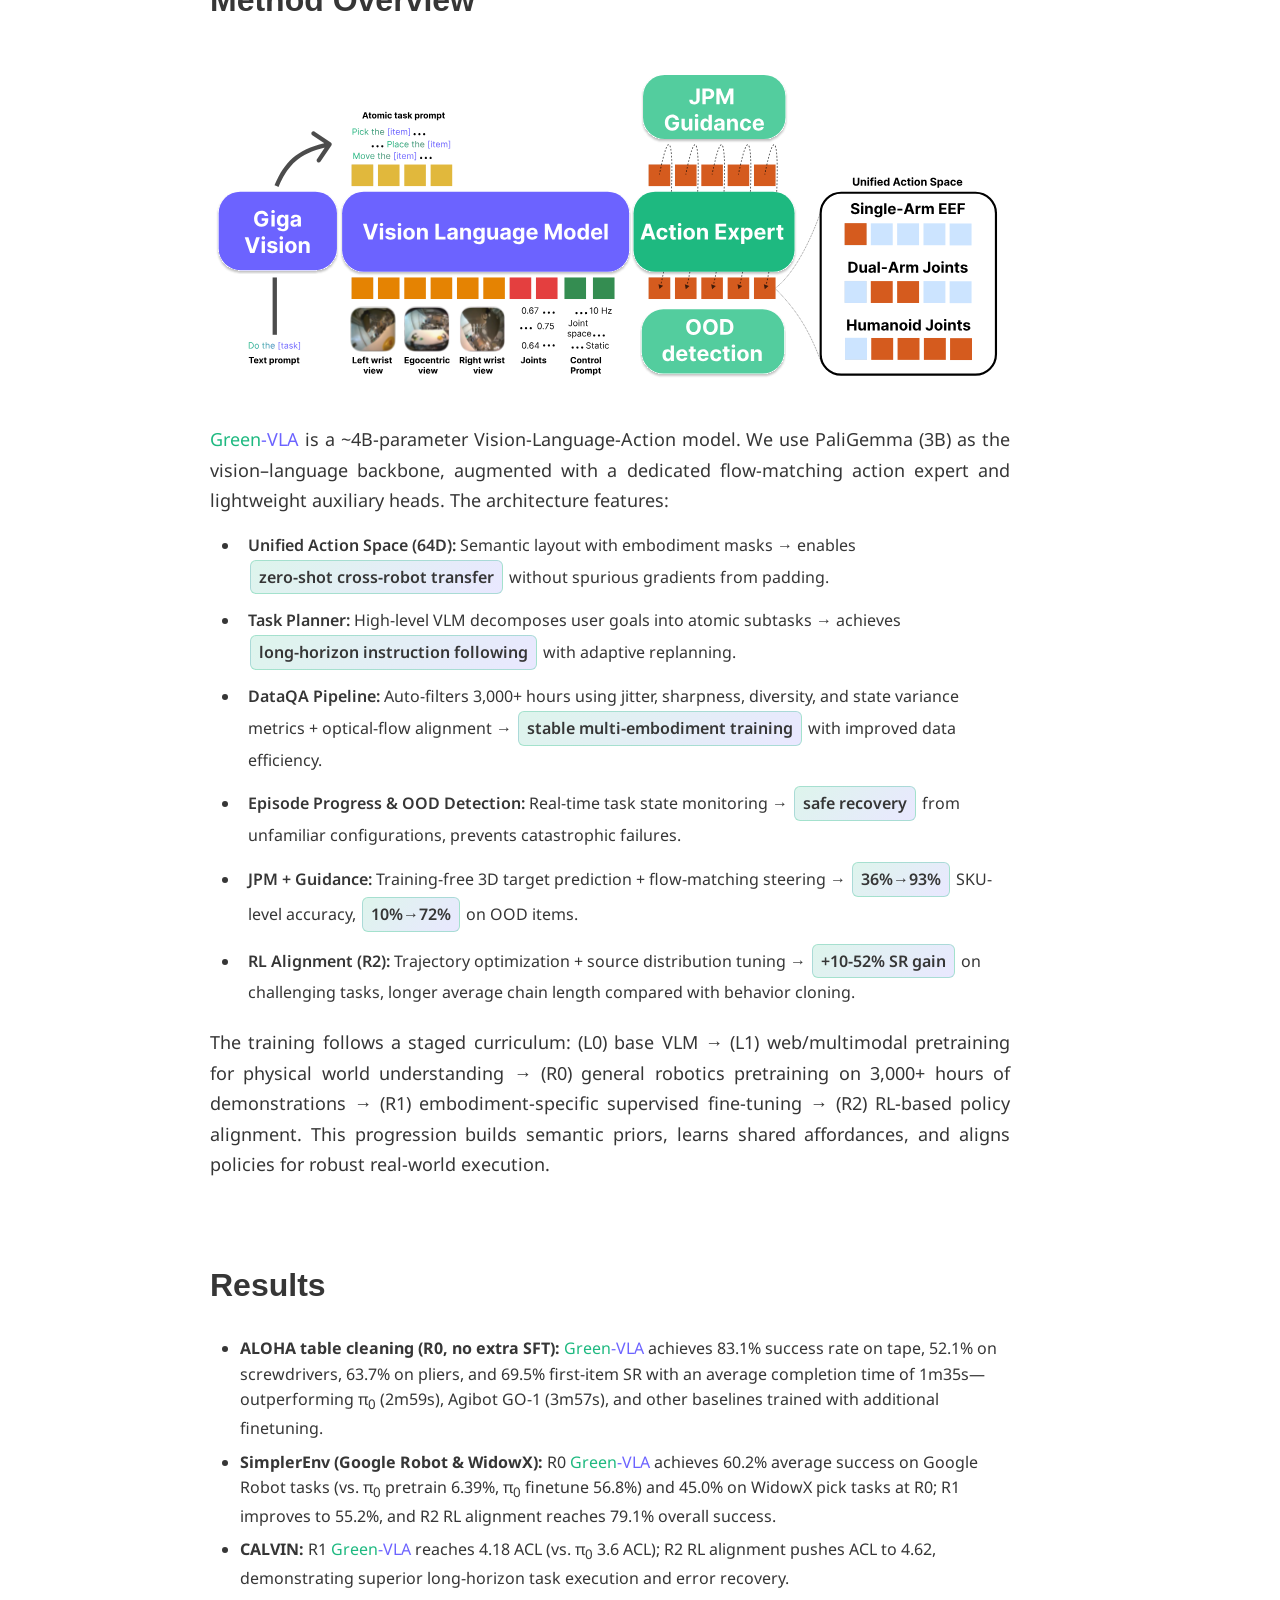
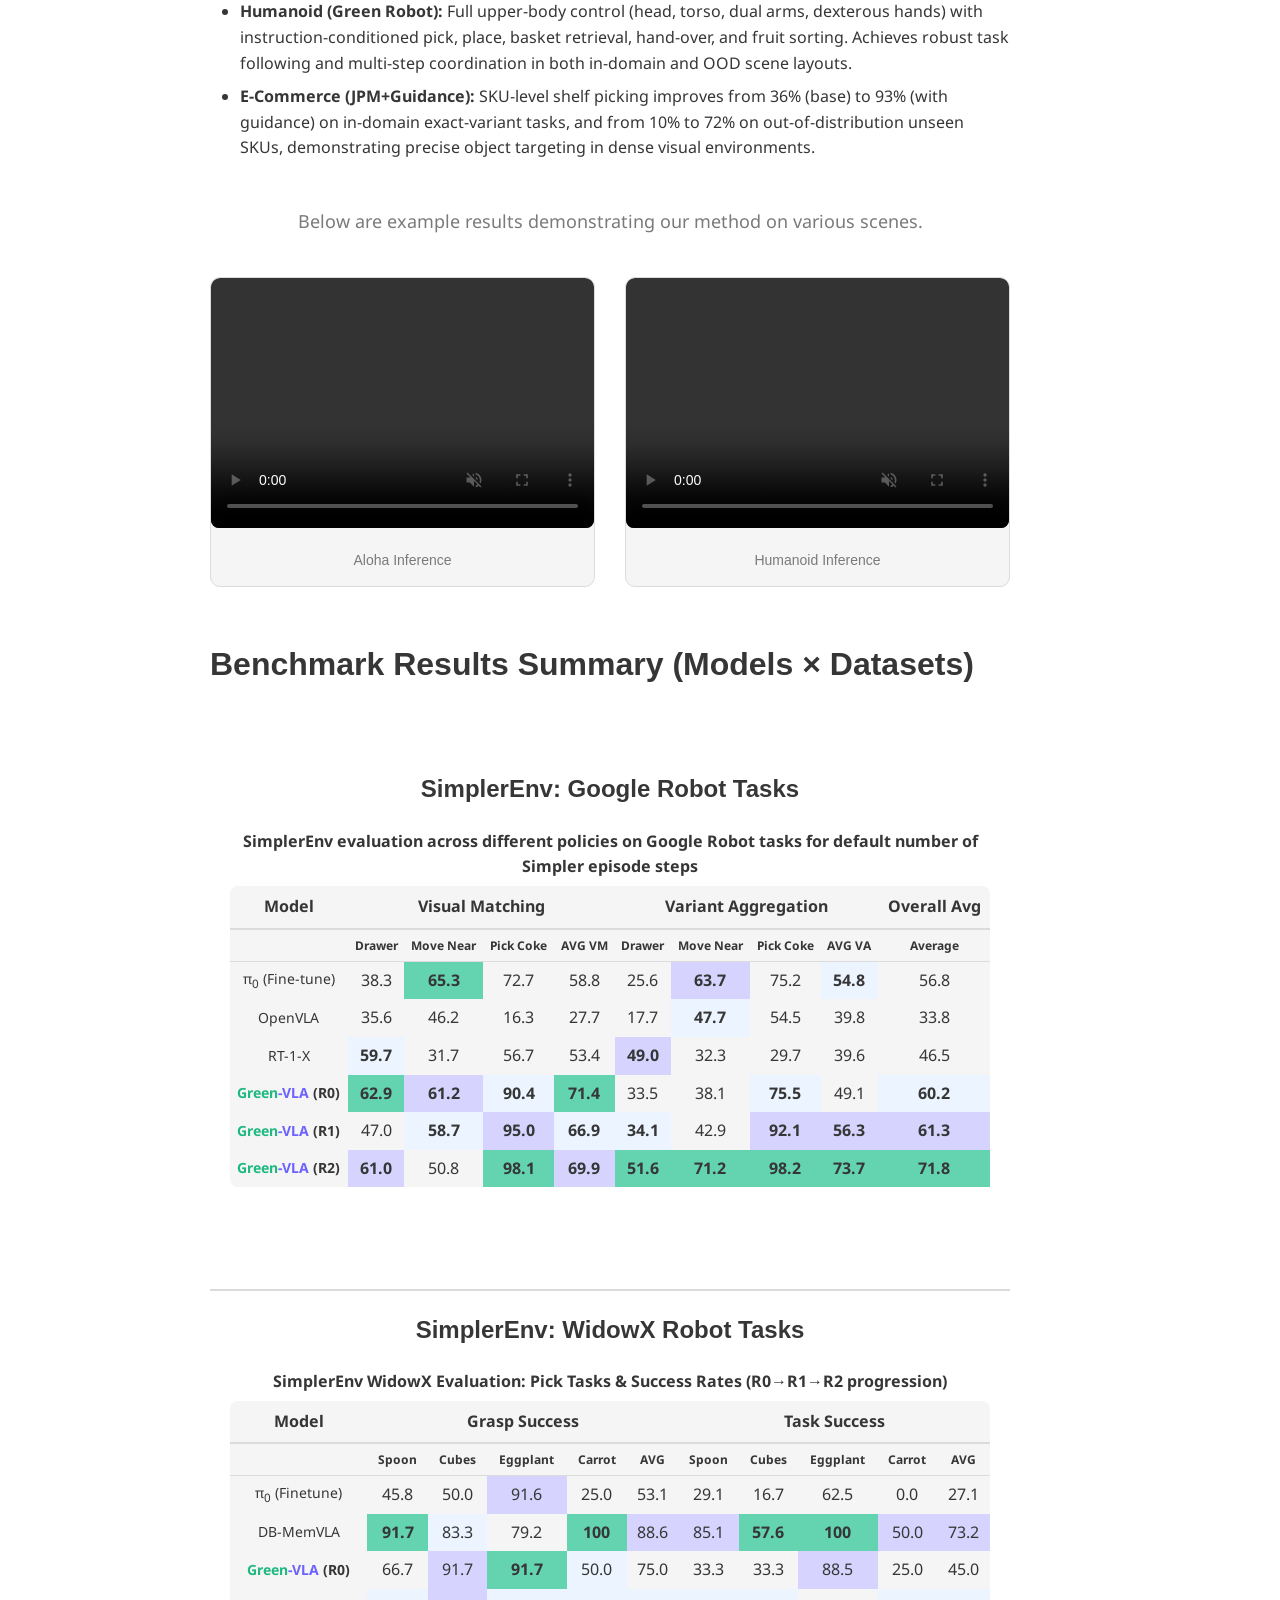
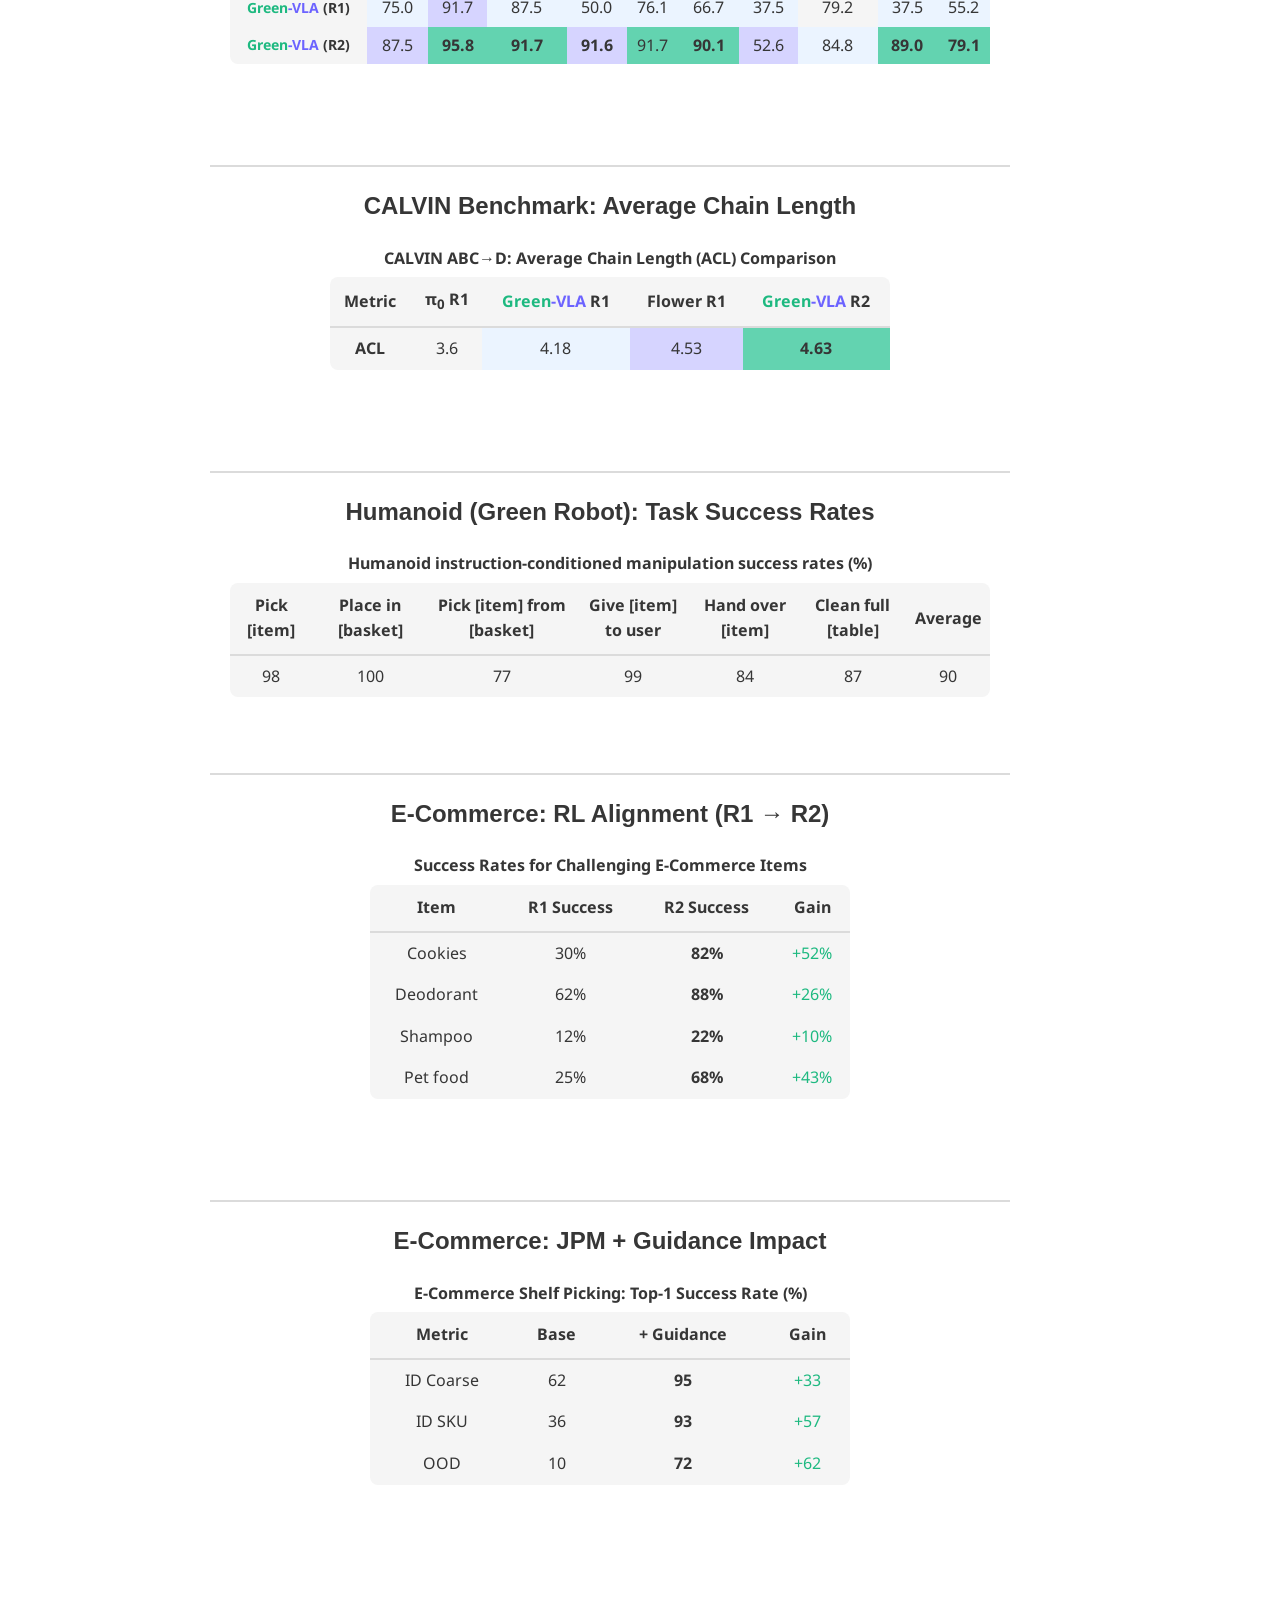
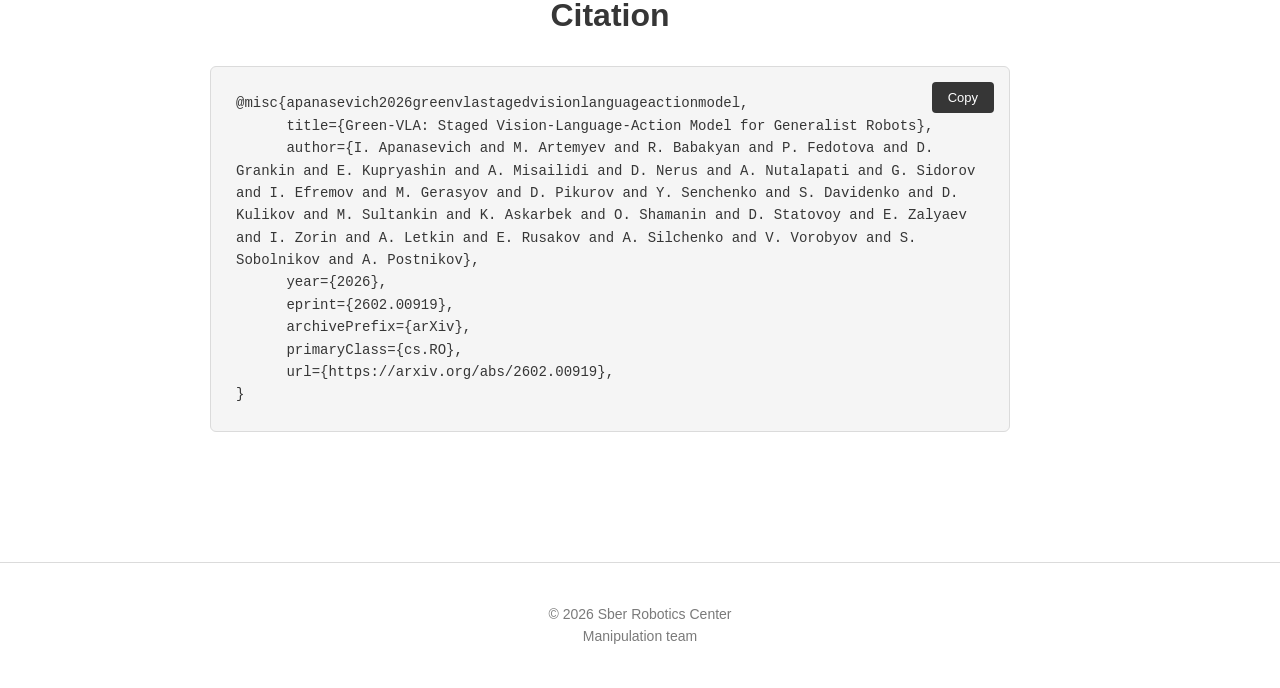
==== commit 27057803: "add hf link" ====
--- a/index.html
+++ b/index.html
@@ -45,6 +45,7 @@
 
             <div class="links">
                 <a href="https://arxiv.org/abs/2602.00919">📄 Paper</a>
+                <a href="https://huggingface.co/papers/2602.00919">🤗 Hugging Face</a>
                 <a>💻 Code (Coming soon)</a>
                 <a href="#citation">📝 BibTeX</a>
             </div>
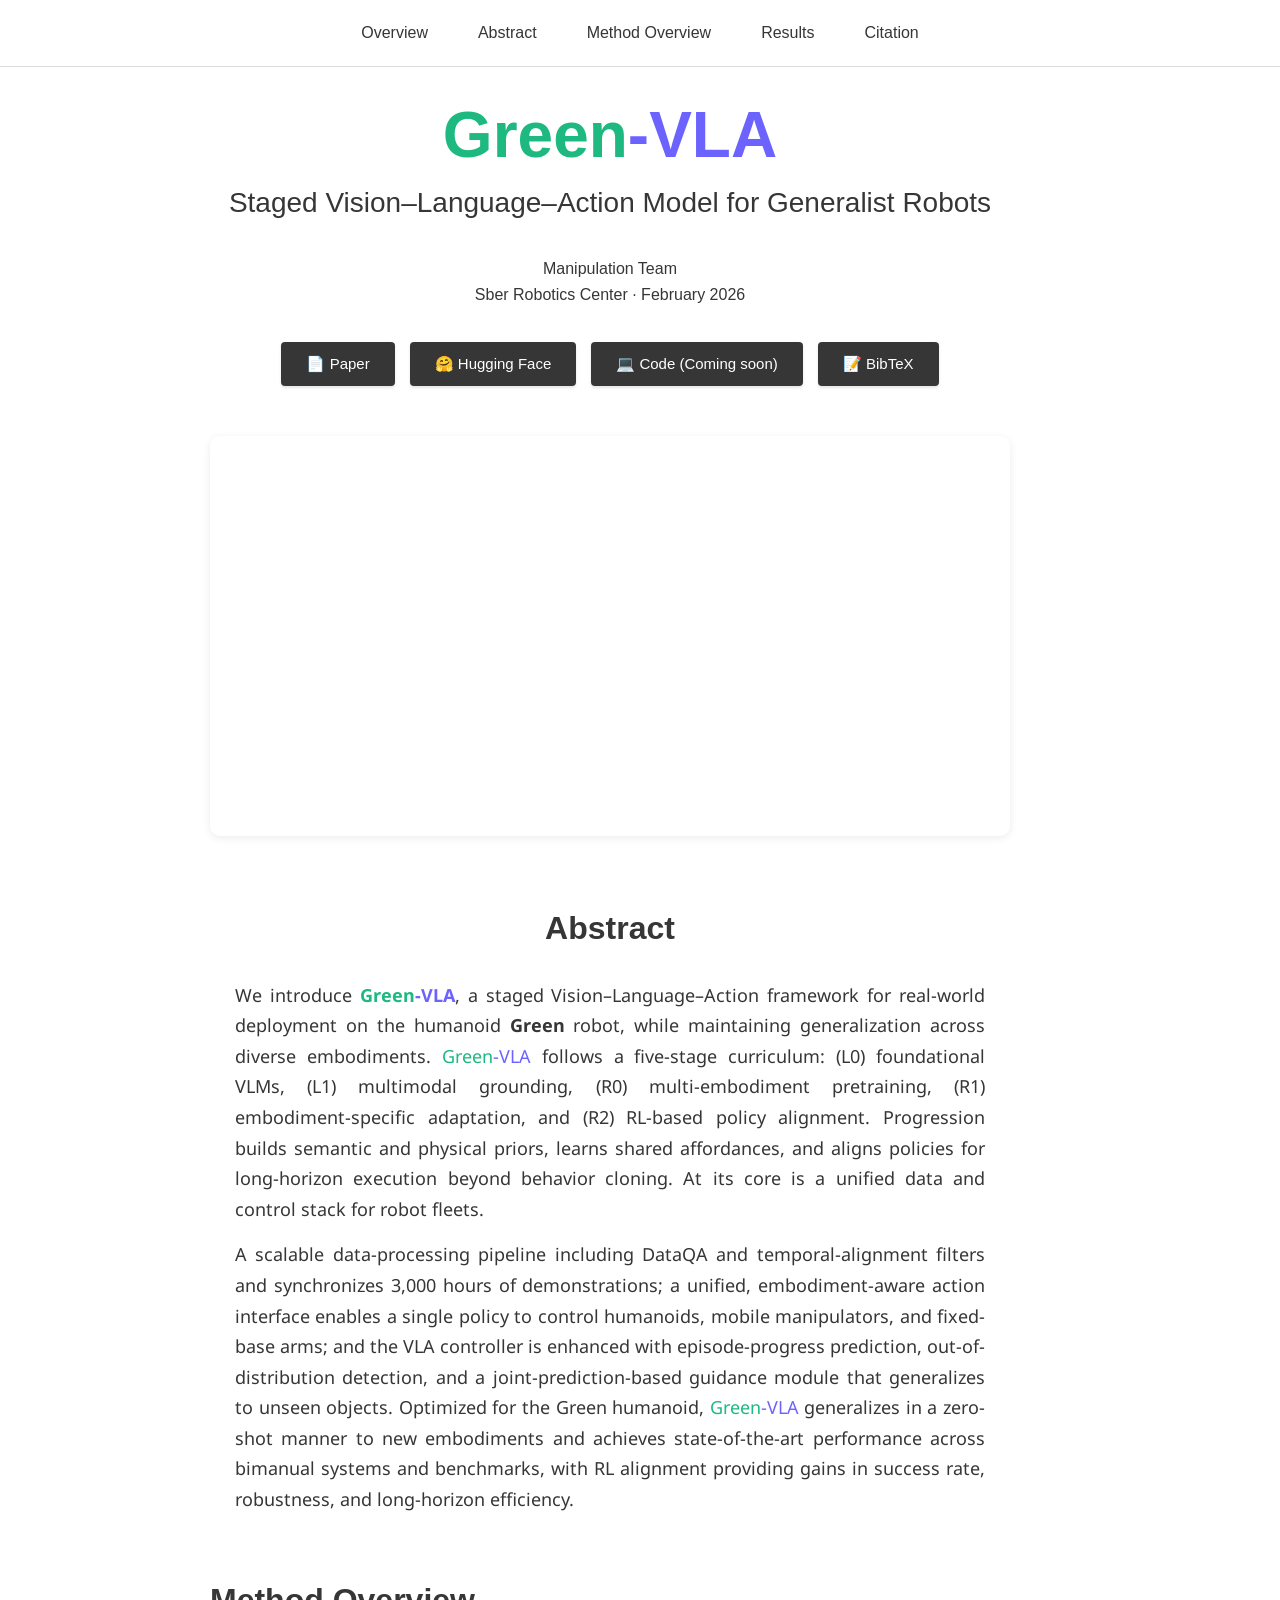
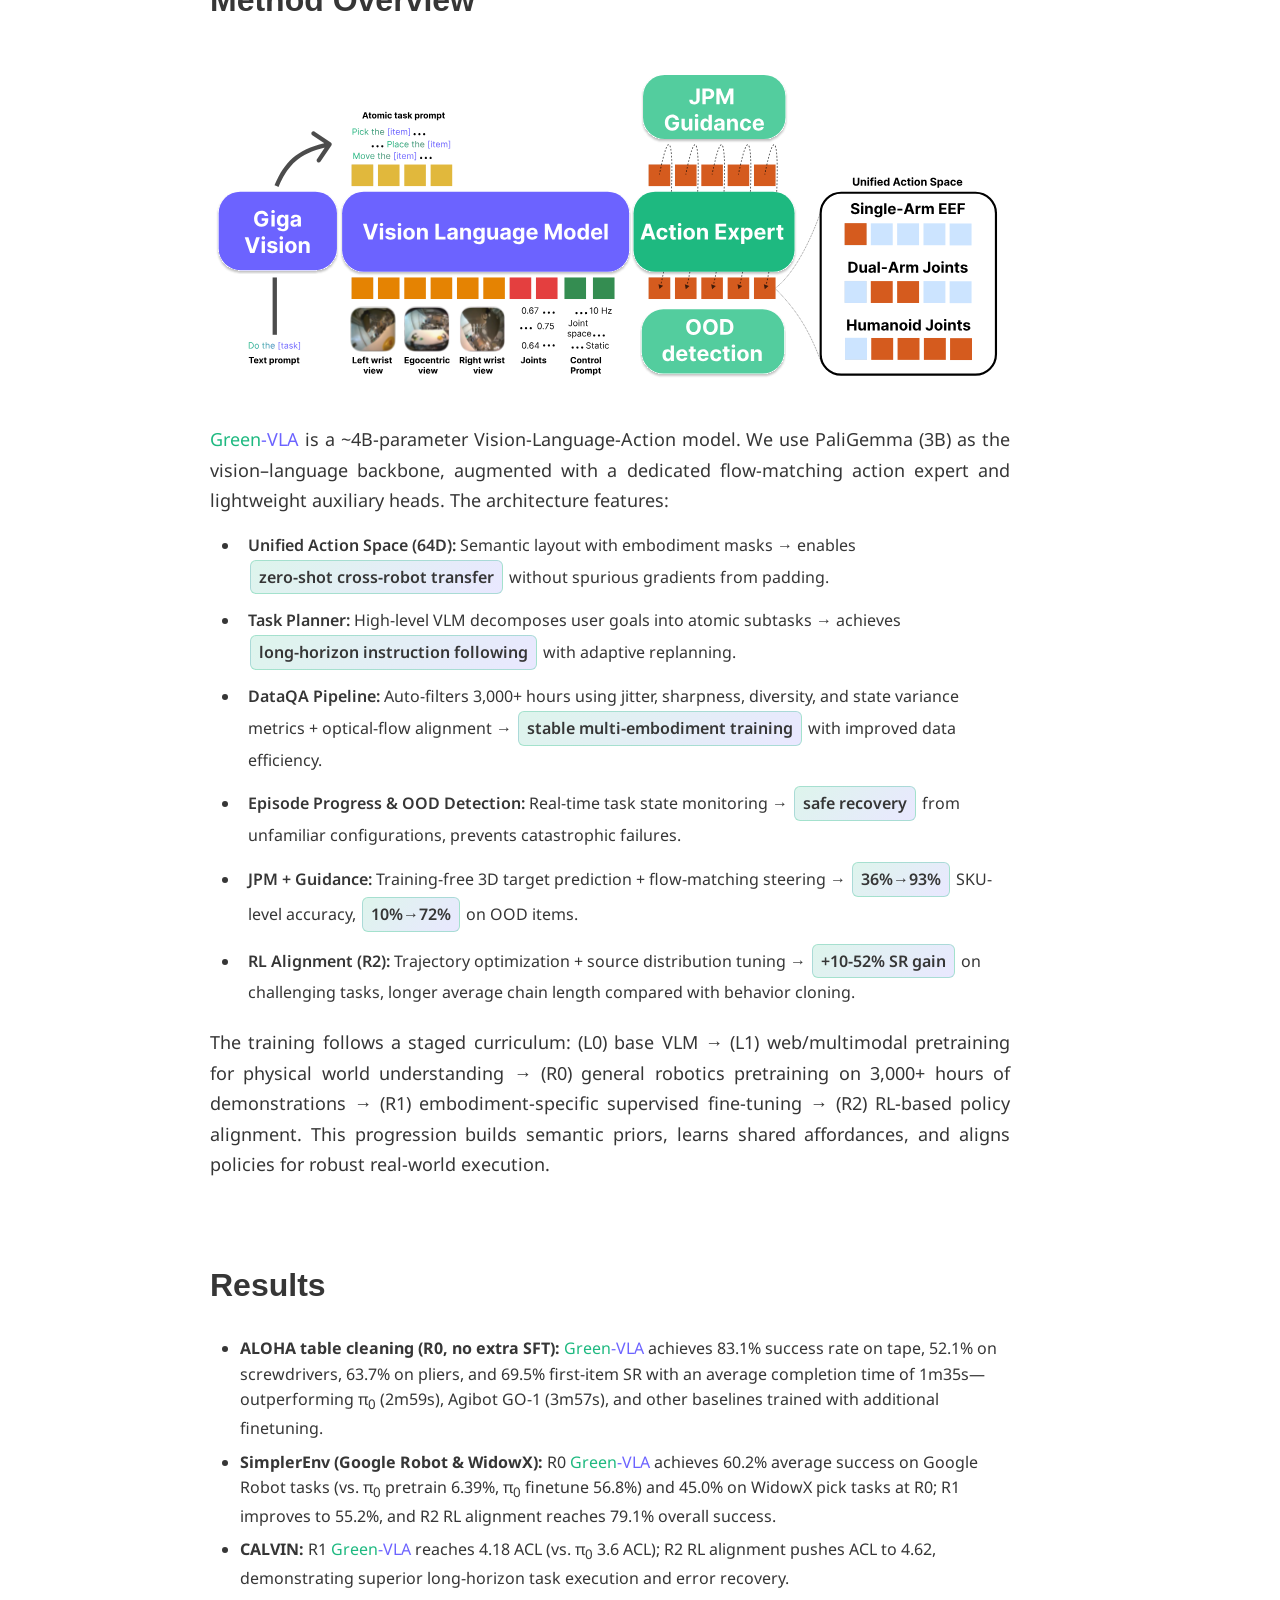
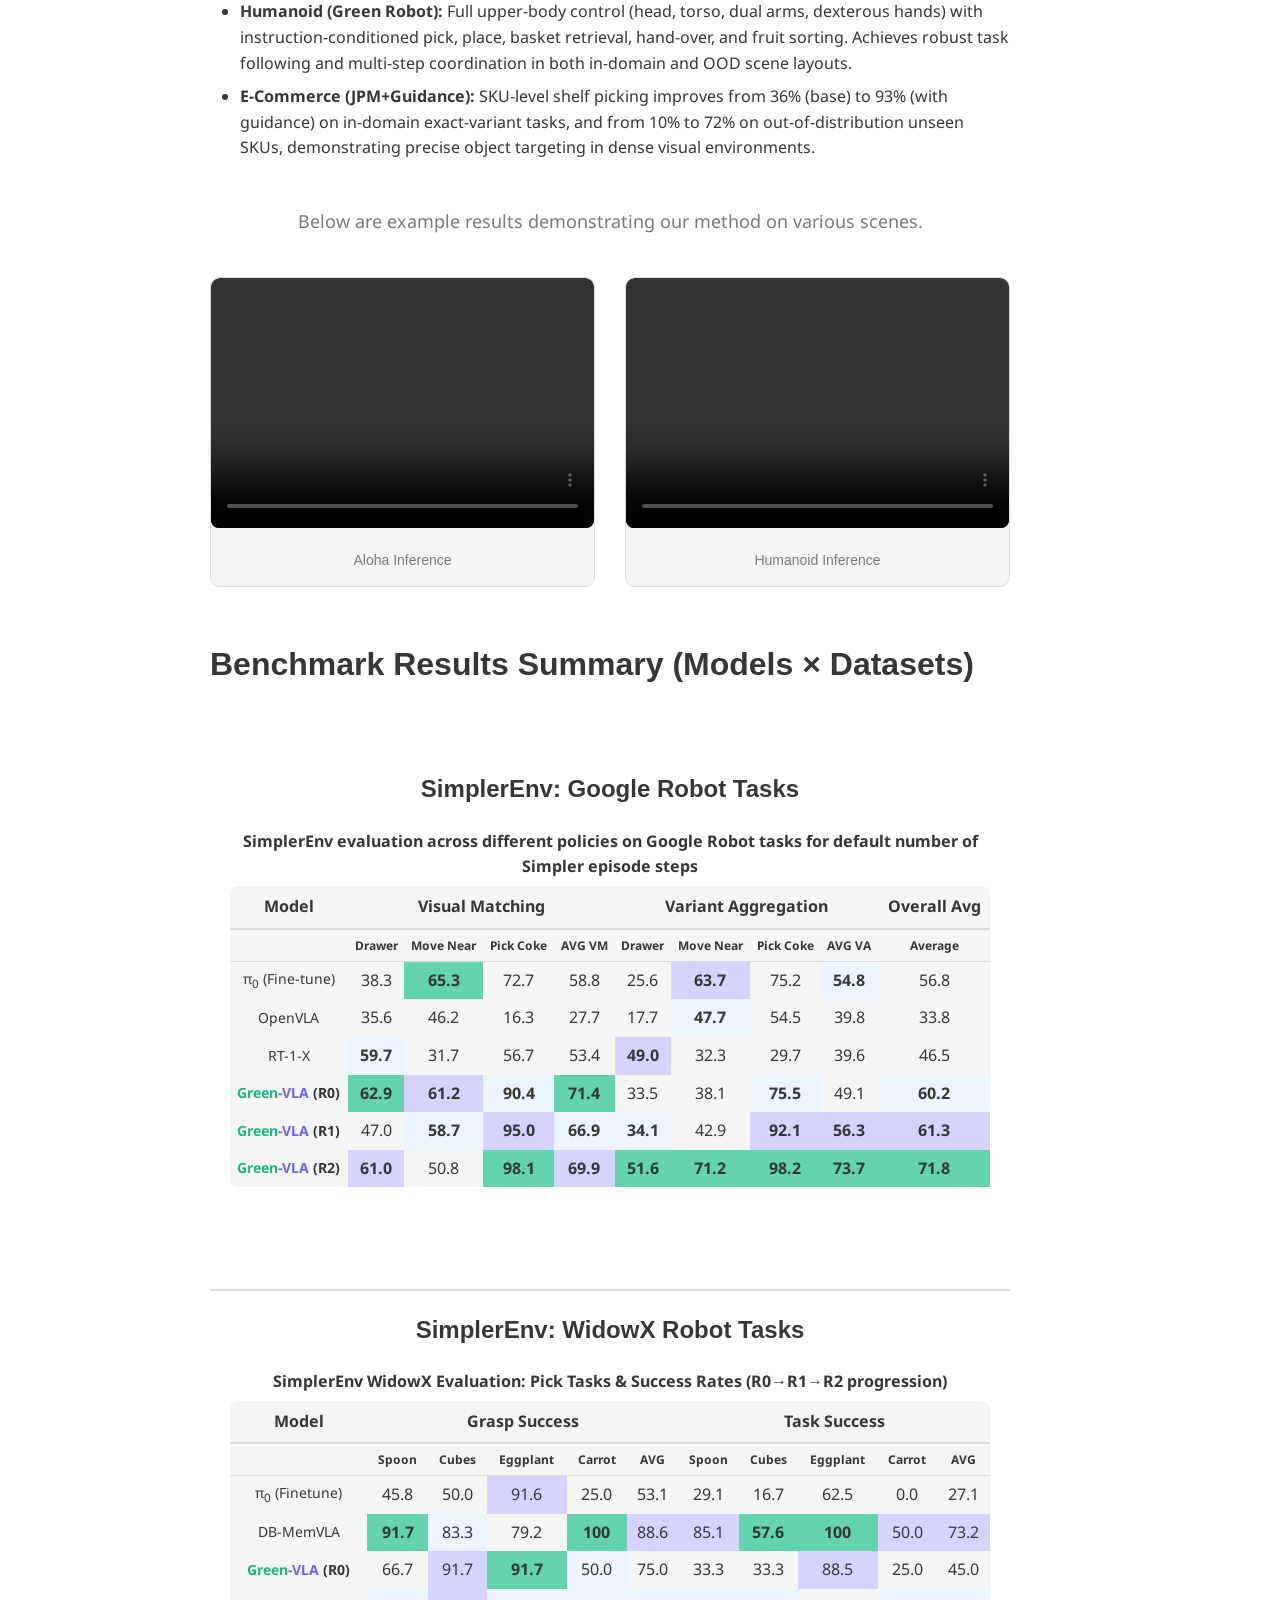
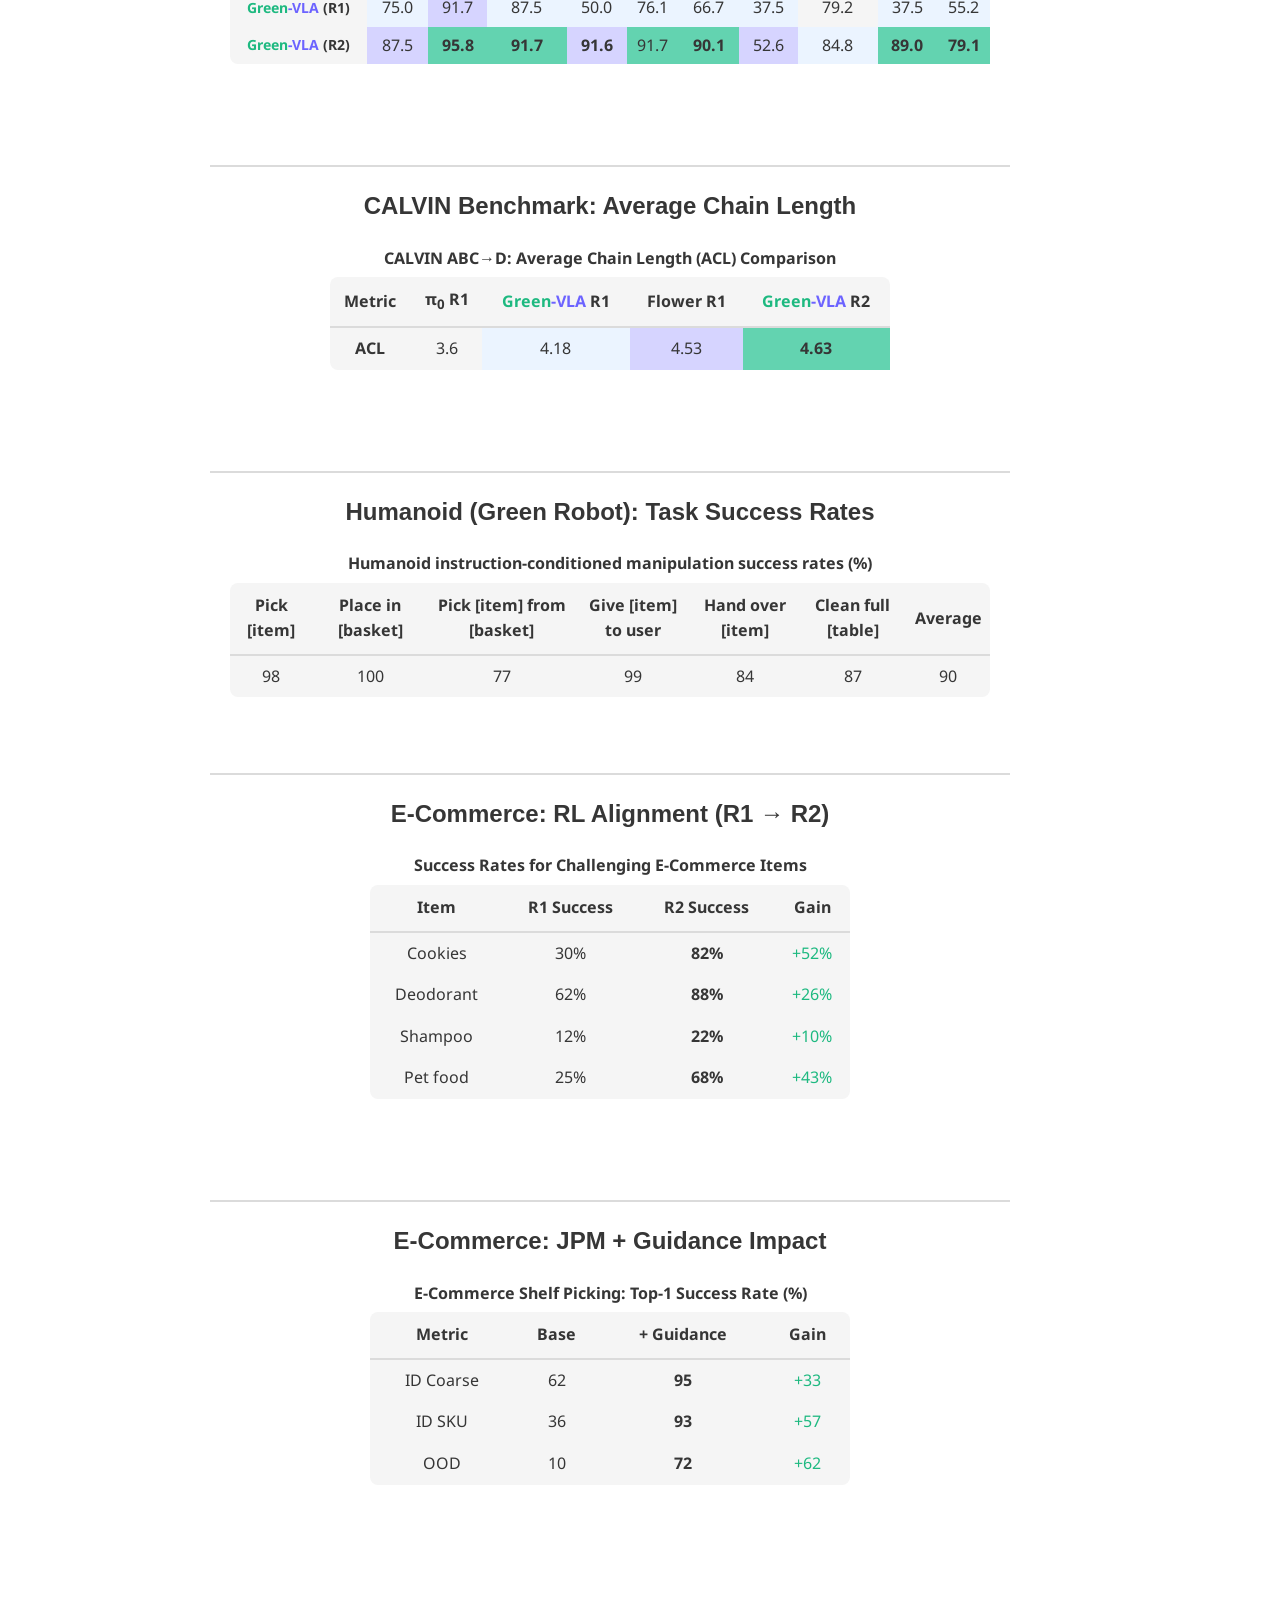
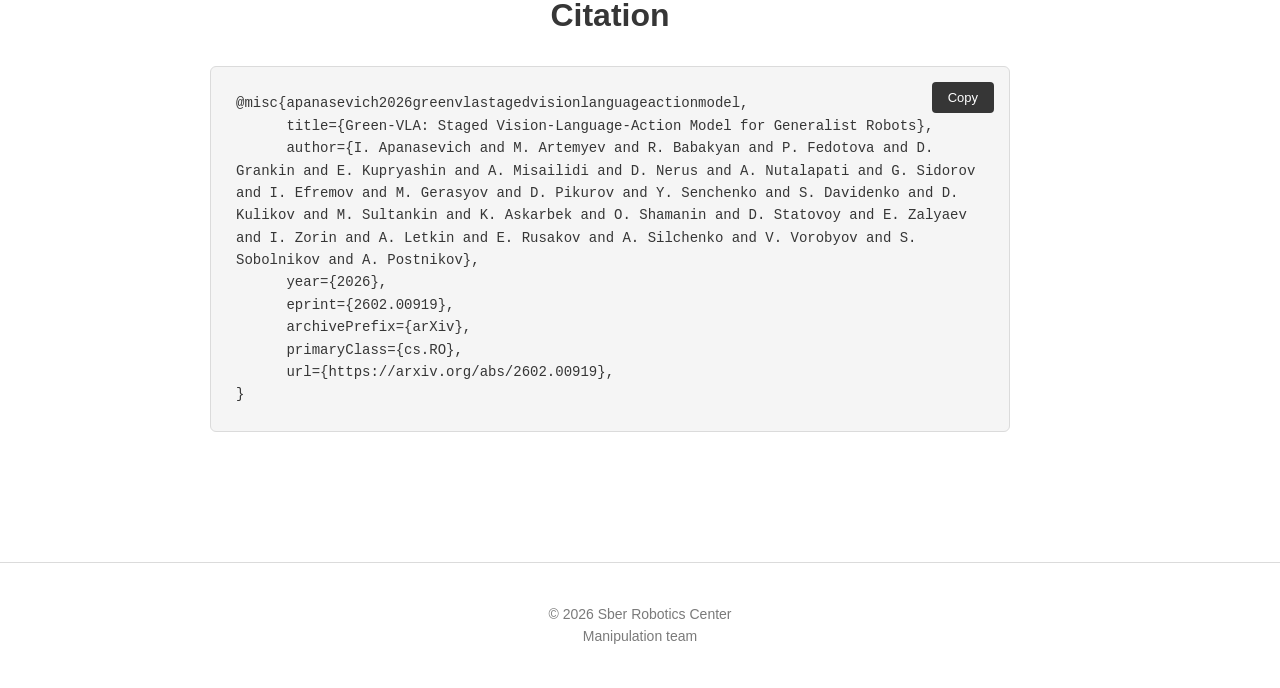
==== commit 7faf14ae: "upd proj" ====
--- a/index.html
+++ b/index.html
@@ -6,6 +6,16 @@
     <meta name="viewport" content="width=device-width, initial-scale=1.0">
 
     <title>Green-VLA: Staged Vision–Language–Action Model for Generalist Robots</title>
+
+    <!-- Google tag (gtag.js) -->
+    <script async src="https://www.googletagmanager.com/gtag/js?id=G-SFE42JPD8E"></script>
+    <script>
+    window.dataLayer = window.dataLayer || [];
+    function gtag(){dataLayer.push(arguments);}
+    gtag('js', new Date());
+
+    gtag('config', 'G-SFE42JPD8E');
+    </script>
 
     <meta name="description" content="A staged Vision-Language-Action framework for real-world deployment on humanoid robots with generalization across diverse embodiments">
     <meta name="keywords" content="robotics, vision-language-action, VLA, humanoid robots, reinforcement learning, multi-embodiment, manipulation">
@@ -691,4 +701,4 @@
     <script src="js/script.js"></script>
 </body>
 
-</html>+</html>
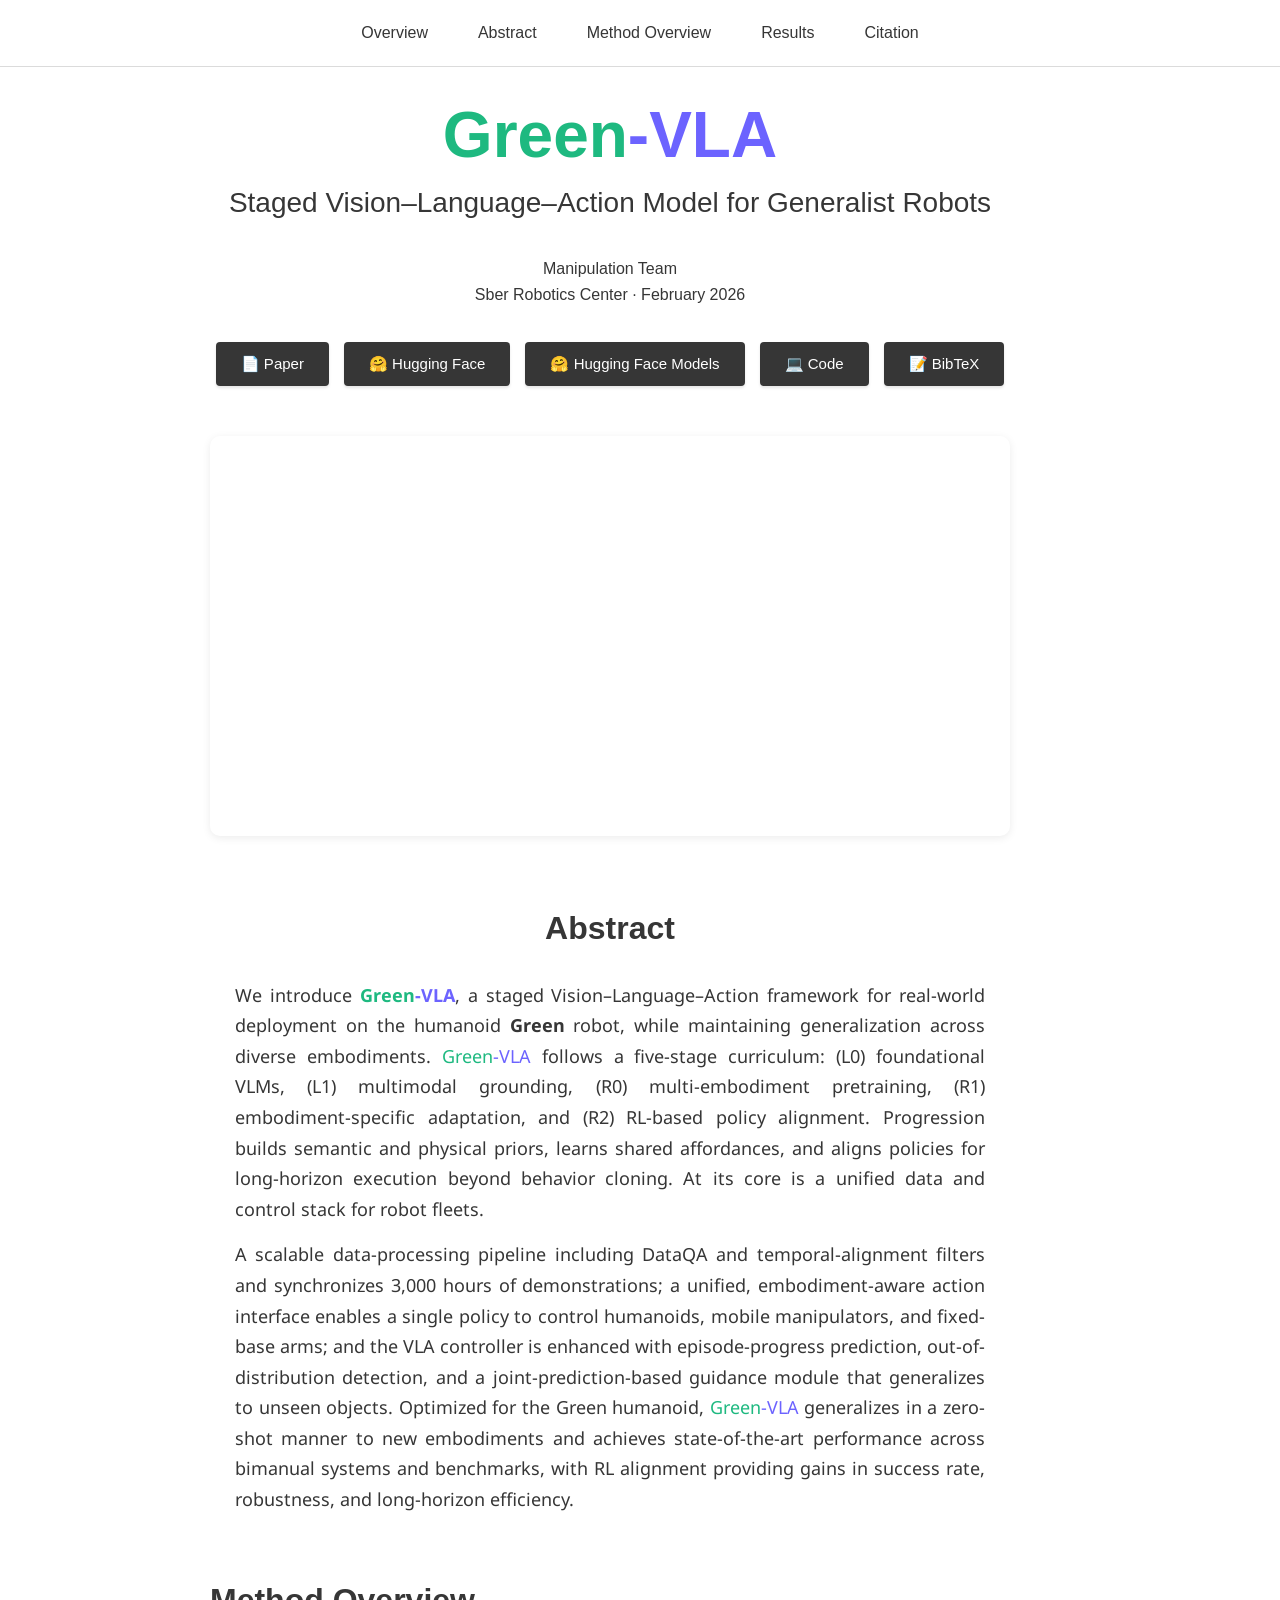
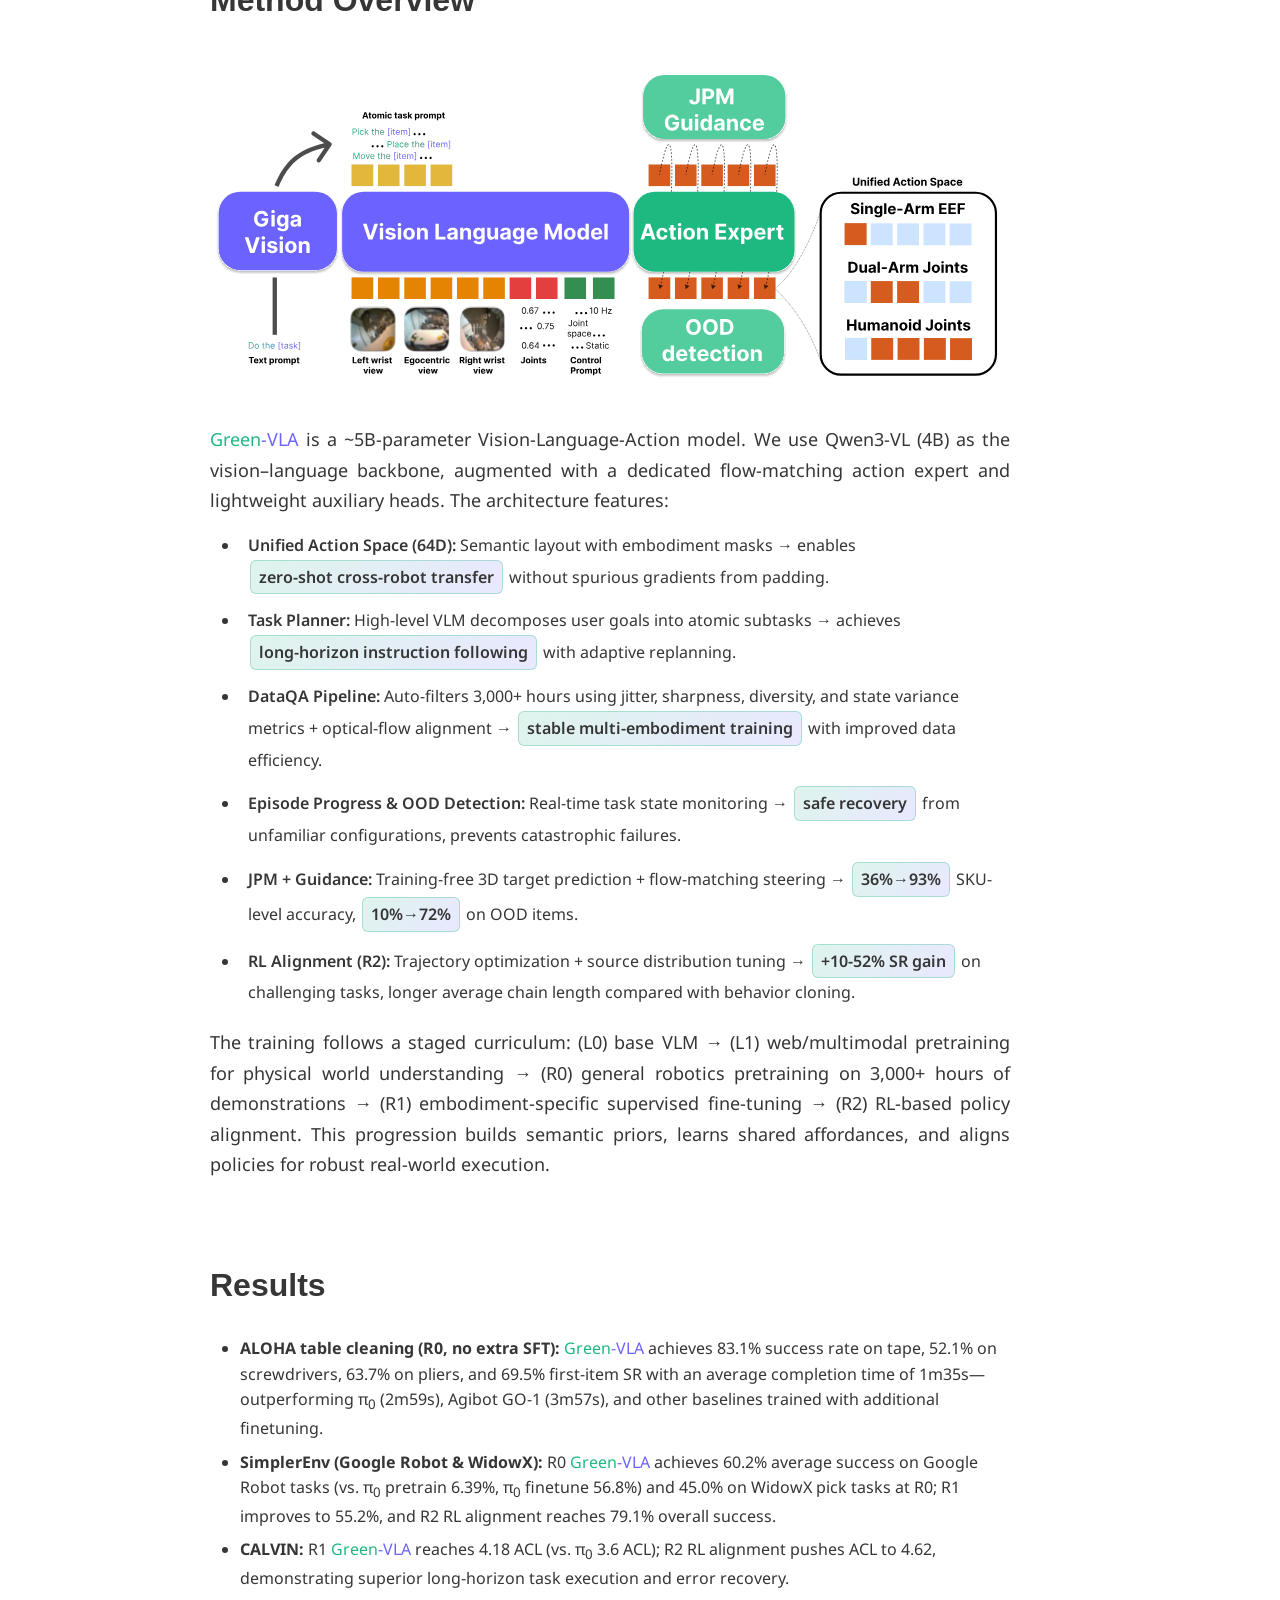
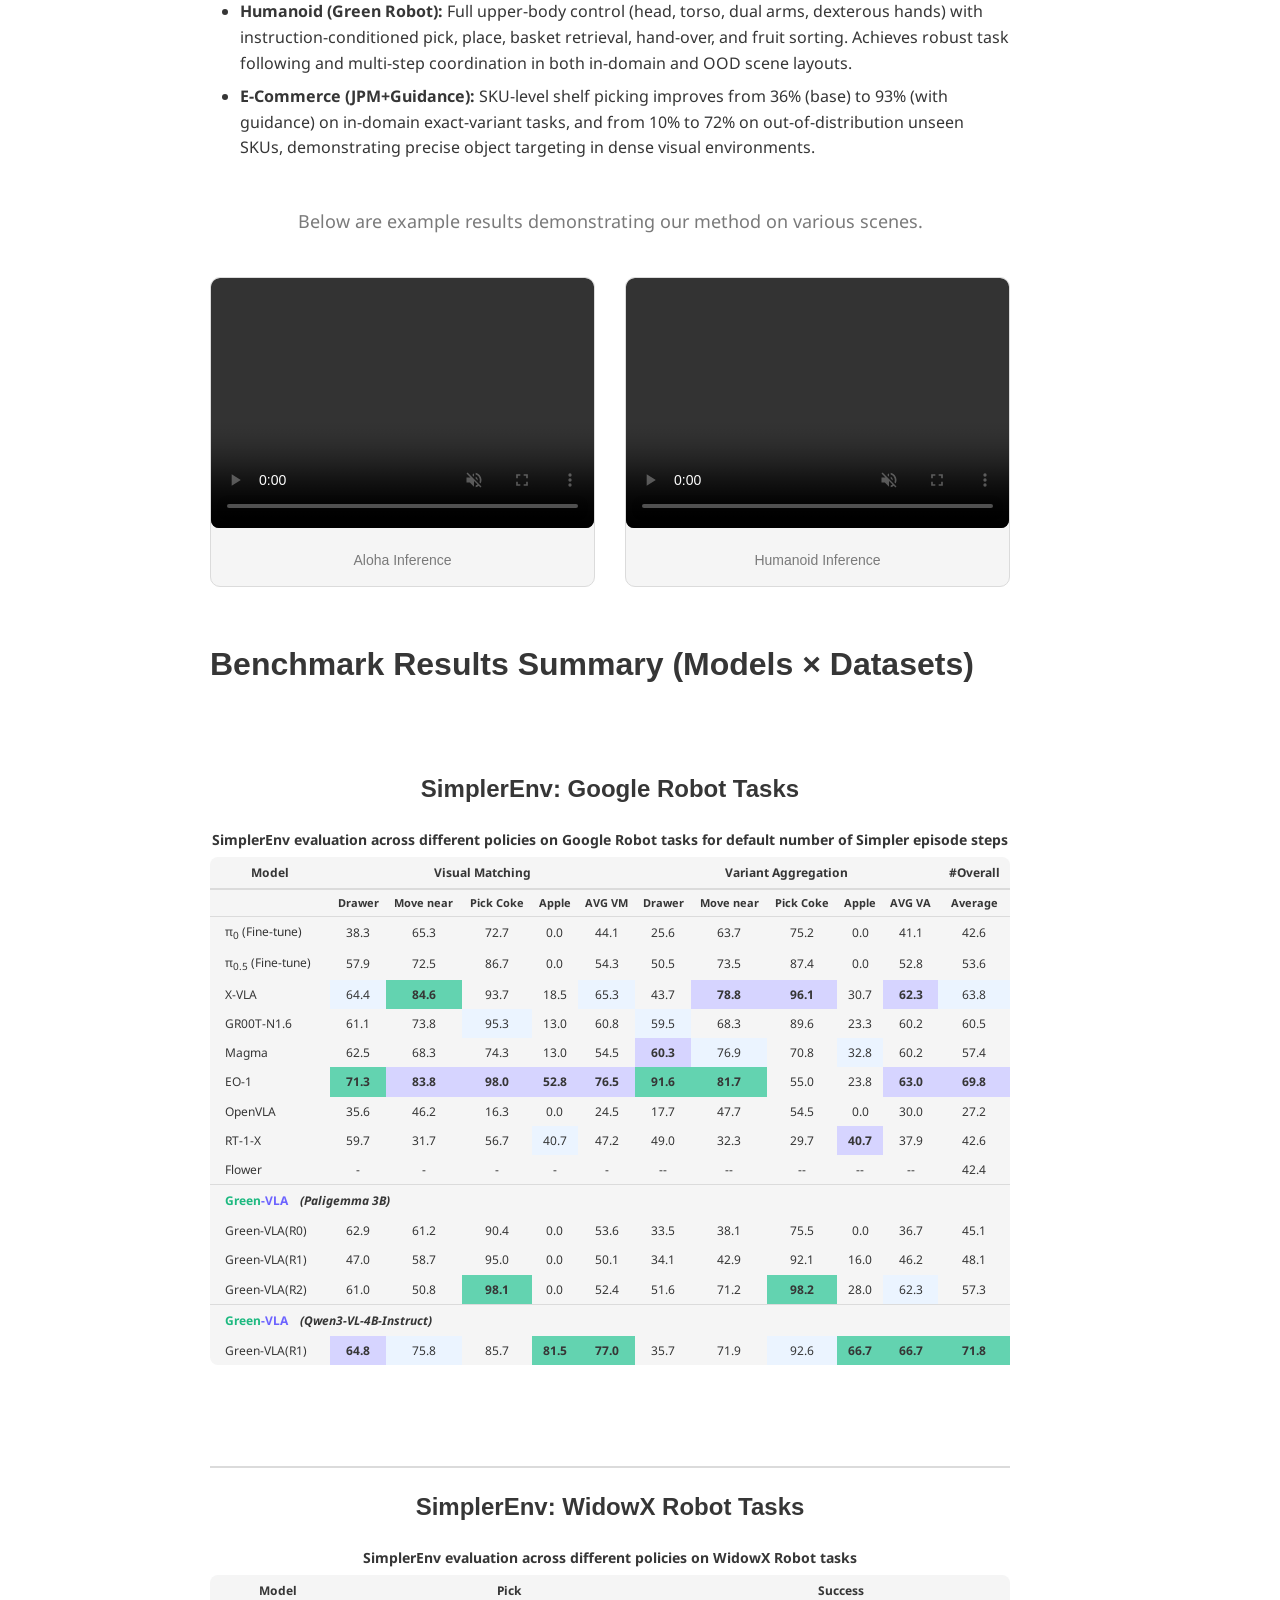
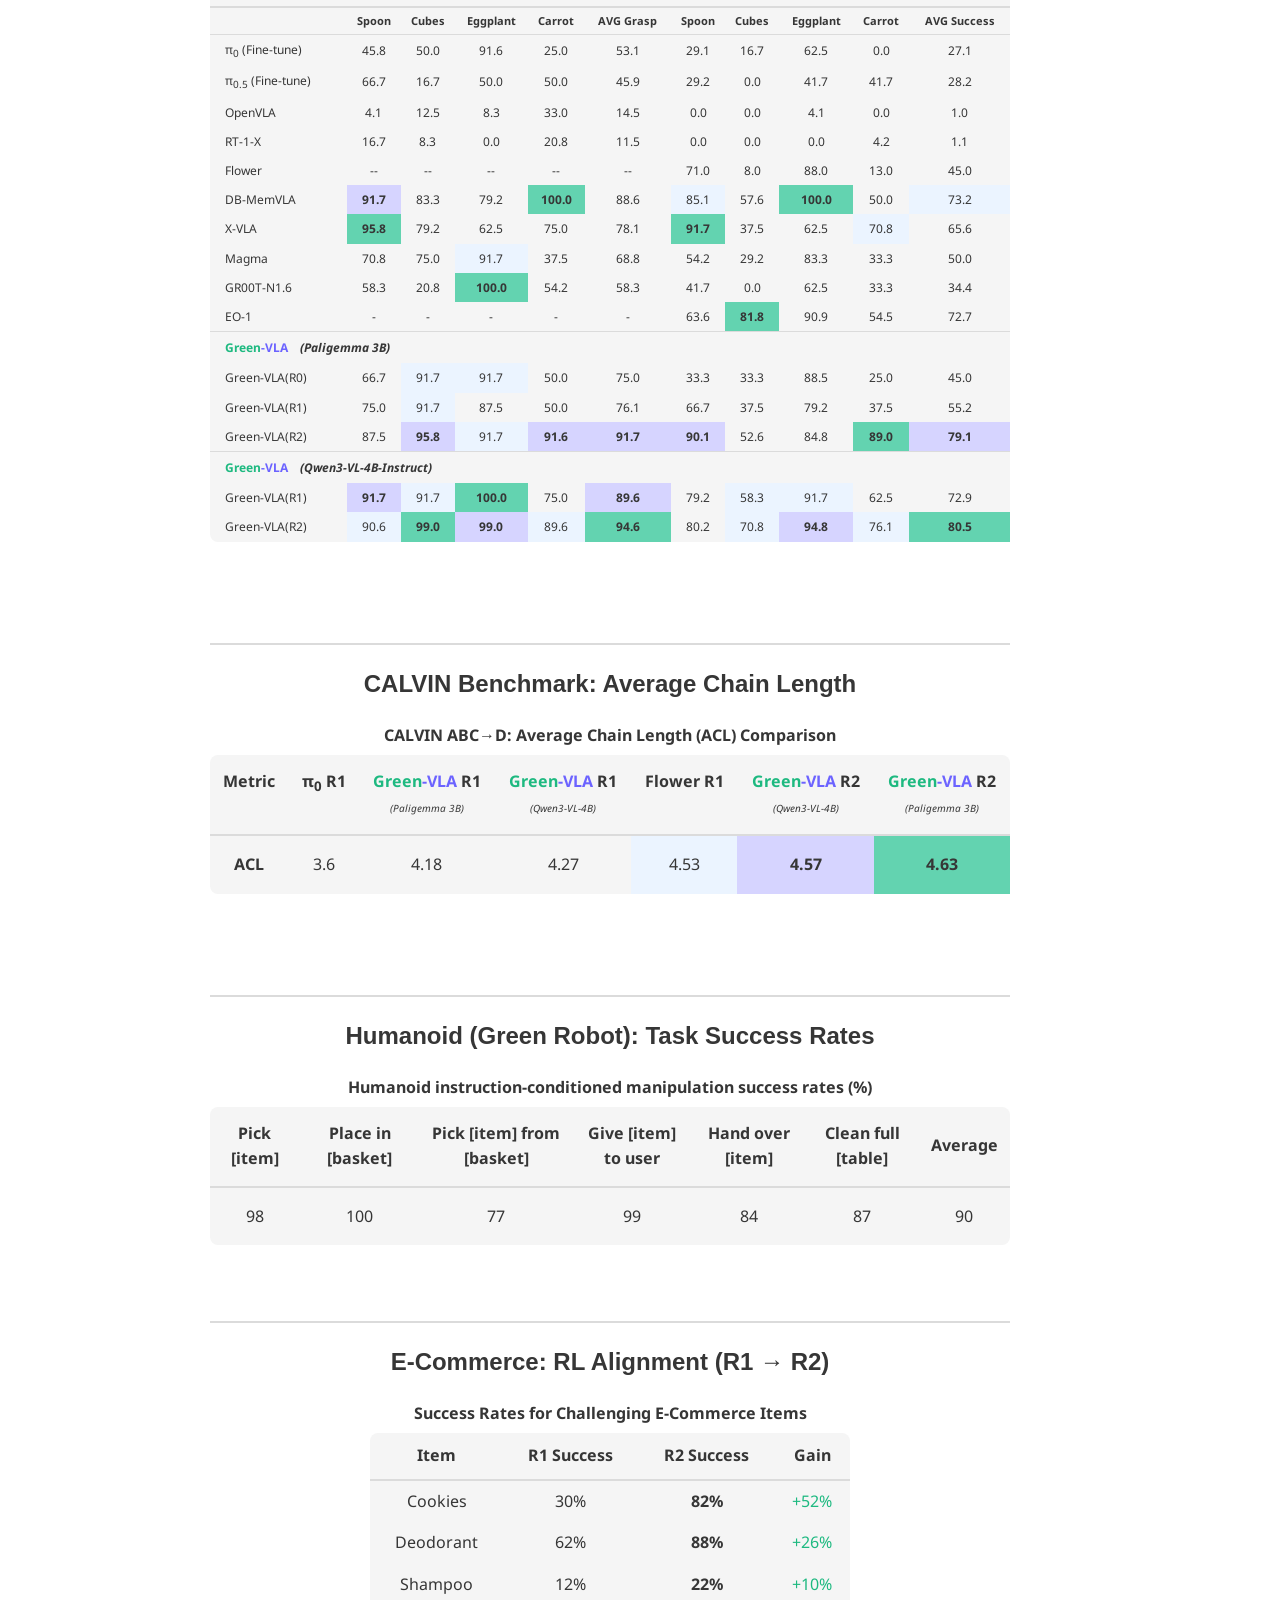
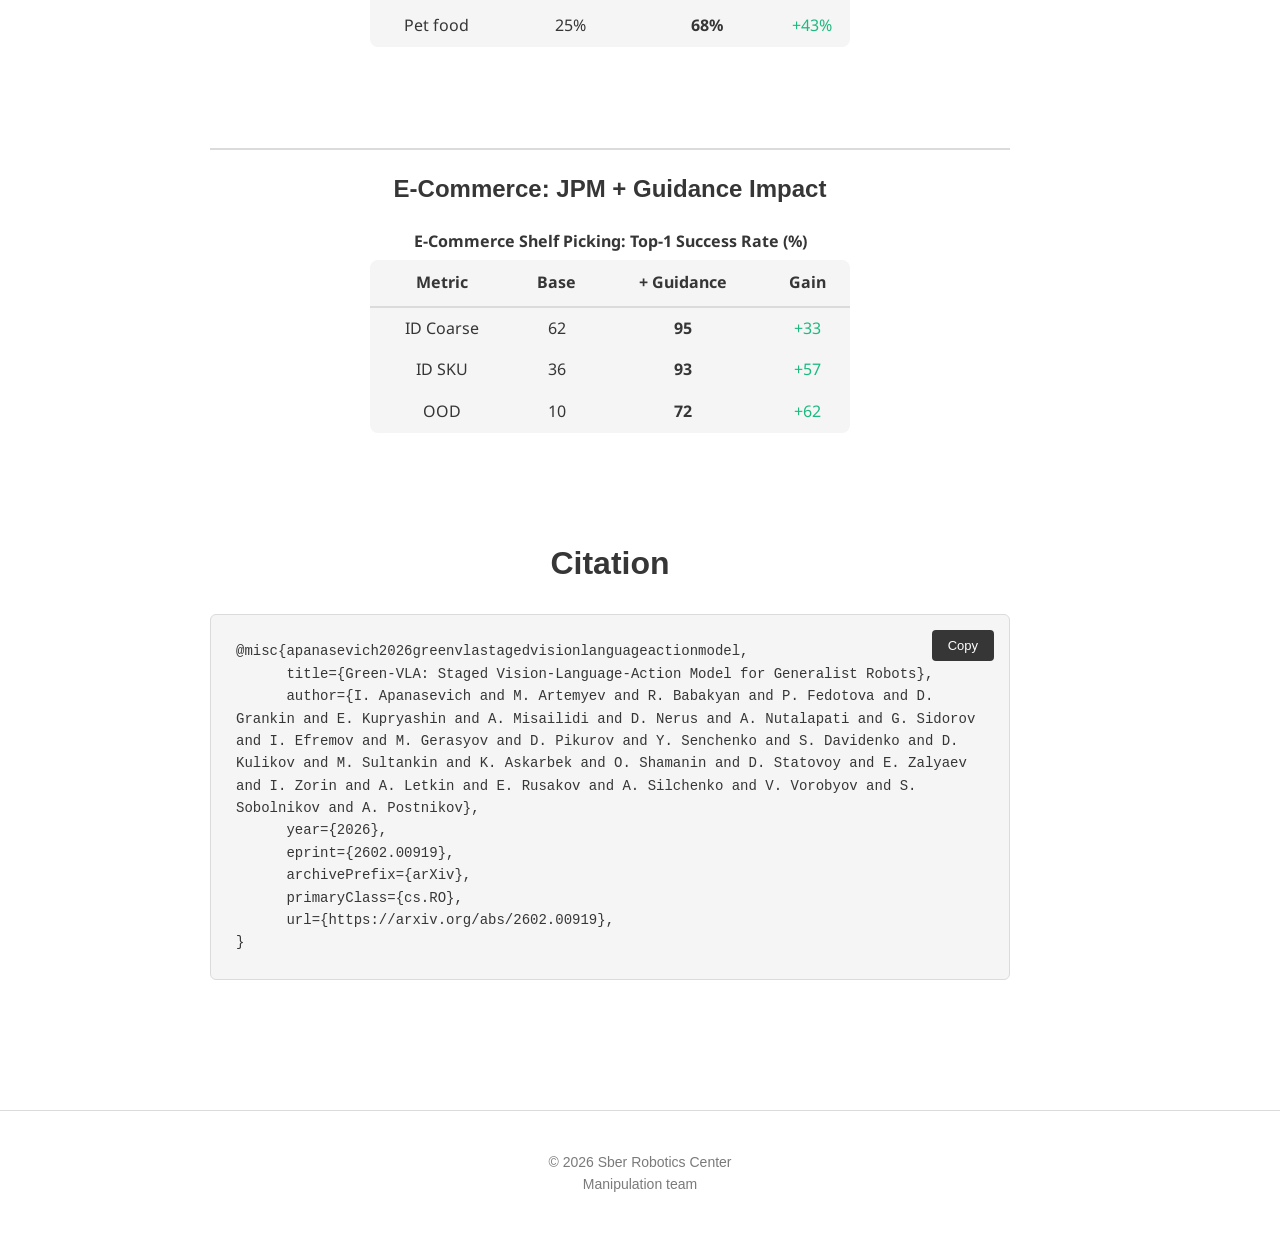
==== commit 71679443: "code release" ====
--- a/index.html
+++ b/index.html
@@ -56,7 +56,8 @@
             <div class="links">
                 <a href="https://arxiv.org/abs/2602.00919">📄 Paper</a>
                 <a href="https://huggingface.co/papers/2602.00919">🤗 Hugging Face</a>
-                <a>💻 Code (Coming soon)</a>
+                <a href="https://huggingface.co/collections/SberRoboticsCenter/greenvla">🤗 Hugging Face Models</a>
+                <a href="https://github.com/greenvla/GreenVLA">💻 Code</a>
                 <a href="#citation">📝 BibTeX</a>
             </div>
 
@@ -86,7 +87,7 @@
             <img class="full-width-img" src="assets/images/GreenVLA_Pipeline.svg" alt="Green-VLA architecture">
             
             <p>
-            <span class="green-vla"><span class="green">Green</span><span class="purple">-VLA</span></span> is a ~4B-parameter Vision-Language-Action model. We use PaliGemma (3B) as the vision–language backbone, augmented with a dedicated flow-matching action expert and lightweight auxiliary heads. The architecture features:
+            <span class="green-vla"><span class="green">Green</span><span class="purple">-VLA</span></span> is a ~5B-parameter Vision-Language-Action model. We use Qwen3-VL (4B) as the vision–language backbone, augmented with a dedicated flow-matching action expert and lightweight auxiliary heads. The architecture features:
             </p>
             <ul>
             <li><b>Unified Action Space (64D):</b> Semantic layout with embodiment masks → enables <span class="impact-metric">zero-shot cross-robot transfer</span> without spurious gradients from padding.</li>
@@ -155,102 +156,224 @@
             <br>
 
             <h3>SimplerEnv: Google Robot Tasks</h3>
-            <table style="border-collapse: collapse; width: 95%; margin: auto; text-align: center; background: var(--code-bg); padding: 12px; border-radius: 8px;">
-                <caption style="caption-side: top; font-weight: bold; margin-bottom: 6px; color: var(--text-color);">
+            <table style="border-collapse: collapse; width: 100%; margin: auto; text-align: center; background: var(--code-bg); padding: 12px; border-radius: 8px; font-size: 12px;">
+                <caption style="caption-side: top; font-weight: bold; margin-bottom: 6px; color: var(--text-color); font-size: 14px;">
                     SimplerEnv evaluation across different policies on Google Robot tasks for default number of Simpler episode steps
                 </caption>
                 <thead>
                     <tr>
-                        <th style="border-bottom: 2px solid var(--border-color); color: var(--text-color); padding: 8px;">Model</th>
-                        <th colspan="4" style="border-bottom: 2px solid var(--border-color); color: var(--text-color); padding: 8px;">Visual Matching</th>
-                        <th colspan="4" style="border-bottom: 2px solid var(--border-color); color: var(--text-color); padding: 8px;">Variant Aggregation</th>
-                        <th style="border-bottom: 2px solid var(--border-color); color: var(--text-color); padding: 8px;">Overall Avg</th>
-                    </tr>
-                    <tr>
-                        <th style="border-bottom: 1px solid var(--border-color); color: var(--text-color); padding: 6px; font-size: 13px;"></th>
-                        <th style="border-bottom: 1px solid var(--border-color); color: var(--text-color); padding: 6px; font-size: 12px;">Drawer</th>
-                        <th style="border-bottom: 1px solid var(--border-color); color: var(--text-color); padding: 6px; font-size: 12px;">Move Near</th>
-                        <th style="border-bottom: 1px solid var(--border-color); color: var(--text-color); padding: 6px; font-size: 12px;">Pick Coke</th>
-                        <th style="border-bottom: 1px solid var(--border-color); color: var(--text-color); padding: 6px; font-size: 12px;">AVG VM</th>
-                        <th style="border-bottom: 1px solid var(--border-color); color: var(--text-color); padding: 6px; font-size: 12px;">Drawer</th>
-                        <th style="border-bottom: 1px solid var(--border-color); color: var(--text-color); padding: 6px; font-size: 12px;">Move Near</th>
-                        <th style="border-bottom: 1px solid var(--border-color); color: var(--text-color); padding: 6px; font-size: 12px;">Pick Coke</th>
-                        <th style="border-bottom: 1px solid var(--border-color); color: var(--text-color); padding: 6px; font-size: 12px;">AVG VA</th>
-                        <th style="border-bottom: 1px solid var(--border-color); color: var(--text-color); padding: 6px; font-size: 12px;">Average</th>
+                        <th style="border-bottom: 2px solid var(--border-color); color: var(--text-color); padding: 6px;">Model</th>
+                        <th colspan="5" style="border-bottom: 2px solid var(--border-color); color: var(--text-color); padding: 6px;">Visual Matching</th>
+                        <th colspan="5" style="border-bottom: 2px solid var(--border-color); color: var(--text-color); padding: 6px;">Variant Aggregation</th>
+                        <th style="border-bottom: 2px solid var(--border-color); color: var(--text-color); padding: 6px;">#Overall</th>
+                    </tr>
+                    <tr>
+                        <th style="border-bottom: 1px solid var(--border-color); color: var(--text-color); padding: 4px; font-size: 11px;"></th>
+                        <th style="border-bottom: 1px solid var(--border-color); color: var(--text-color); padding: 4px; font-size: 11px;">Drawer</th>
+                        <th style="border-bottom: 1px solid var(--border-color); color: var(--text-color); padding: 4px; font-size: 11px;">Move near</th>
+                        <th style="border-bottom: 1px solid var(--border-color); color: var(--text-color); padding: 4px; font-size: 11px;">Pick Coke</th>
+                        <th style="border-bottom: 1px solid var(--border-color); color: var(--text-color); padding: 4px; font-size: 11px;">Apple</th>
+                        <th style="border-bottom: 1px solid var(--border-color); color: var(--text-color); padding: 4px; font-size: 11px;">AVG VM</th>
+                        <th style="border-bottom: 1px solid var(--border-color); color: var(--text-color); padding: 4px; font-size: 11px;">Drawer</th>
+                        <th style="border-bottom: 1px solid var(--border-color); color: var(--text-color); padding: 4px; font-size: 11px;">Move near</th>
+                        <th style="border-bottom: 1px solid var(--border-color); color: var(--text-color); padding: 4px; font-size: 11px;">Pick Coke</th>
+                        <th style="border-bottom: 1px solid var(--border-color); color: var(--text-color); padding: 4px; font-size: 11px;">Apple</th>
+                        <th style="border-bottom: 1px solid var(--border-color); color: var(--text-color); padding: 4px; font-size: 11px;">AVG VA</th>
+                        <th style="border-bottom: 1px solid var(--border-color); color: var(--text-color); padding: 4px; font-size: 11px;">Average</th>
                     </tr>
                 </thead>
                 <tbody>
                     <tr>
-                        <td style="color: var(--text-color); padding: 6px; font-size: 14px;">π<sub>0</sub> (Fine-tune)</td>
-                        <td style="color: var(--text-color); padding: 6px;">38.3</td>
-                        <td style="color: var(--text-color); padding: 6px; background: #63D3B0;"><b>65.3</b></td>
-                        <td style="color: var(--text-color); padding: 6px;">72.7</td>
-                        <td style="color: var(--text-color); padding: 6px;">58.8</td>
-                        <td style="color: var(--text-color); padding: 6px;">25.6</td>
-                        <td style="color: var(--text-color); padding: 6px; background: #D6D4FF;"><b>63.7</b></td>
-                        <td style="color: var(--text-color); padding: 6px;">75.2</td>
-                        <td style="color: var(--text-color); padding: 6px; background: #EBF4FF;"><b>54.8</b></td>
-                        <td style="color: var(--text-color); padding: 6px;">56.8</td>
-                    </tr>
-                    <tr>
-                        <td style="color: var(--text-color); padding: 6px; font-size: 14px;">OpenVLA</td>
-                        <td style="color: var(--text-color); padding: 6px;">35.6</td>
-                        <td style="color: var(--text-color); padding: 6px;">46.2</td>
-                        <td style="color: var(--text-color); padding: 6px;">16.3</td>
-                        <td style="color: var(--text-color); padding: 6px;">27.7</td>
-                        <td style="color: var(--text-color); padding: 6px;">17.7</td>
-                        <td style="color: var(--text-color); padding: 6px; background: #EBF4FF;"><b>47.7</b></td>
-                        <td style="color: var(--text-color); padding: 6px;">54.5</td>
-                        <td style="color: var(--text-color); padding: 6px;">39.8</td>
-                        <td style="color: var(--text-color); padding: 6px;">33.8</td>
-                    </tr>
-                    <tr>
-                        <td style="color: var(--text-color); padding: 6px; font-size: 14px;">RT-1-X</td>
-                        <td style="color: var(--text-color); padding: 6px; background: #EBF4FF;"><b>59.7</b></td>
-                        <td style="color: var(--text-color); padding: 6px;">31.7</td>
-                        <td style="color: var(--text-color); padding: 6px;">56.7</td>
-                        <td style="color: var(--text-color); padding: 6px;">53.4</td>
-                        <td style="color: var(--text-color); padding: 6px; background: #D6D4FF;"><b>49.0</b></td>
-                        <td style="color: var(--text-color); padding: 6px;">32.3</td>
-                        <td style="color: var(--text-color); padding: 6px;">29.7</td>
-                        <td style="color: var(--text-color); padding: 6px;">39.6</td>
-                        <td style="color: var(--text-color); padding: 6px;">46.5</td>
-                    </tr>
-                    <tr>
-                        <td style="color: var(--text-color); padding: 6px; font-size: 14px;"><b><span class="green-vla"><span class="green">Green</span><span class="purple">-VLA</span></span> (R0)</b></td>
-                        <td style="color: var(--text-color); padding: 6px; background: #63D3B0;"><b>62.9</b></td>
-                        <td style="color: var(--text-color); padding: 6px; background: #D6D4FF;"><b>61.2</b></td>
-                        <td style="color: var(--text-color); padding: 6px; background: #EBF4FF;"><b>90.4</b></td>
-                        <td style="color: var(--text-color); padding: 6px; background: #63D3B0;"><b>71.4</b></td>
-                        <td style="color: var(--text-color); padding: 6px;">33.5</td>
-                        <td style="color: var(--text-color); padding: 6px;">38.1</td>
-                        <td style="color: var(--text-color); padding: 6px; background: #EBF4FF;"><b>75.5</b></td>
-                        <td style="color: var(--text-color); padding: 6px;">49.1</td>
-                        <td style="color: var(--text-color); padding: 6px; background: #EBF4FF;"><b>60.2</b></td>
-                    </tr>
-                    <tr>
-                        <td style="color: var(--text-color); padding: 6px; font-size: 14px;"><b><span class="green-vla"><span class="green">Green</span><span class="purple">-VLA</span></span> (R1)</b></td>
-                        <td style="color: var(--text-color); padding: 6px;">47.0</td>
-                        <td style="color: var(--text-color); padding: 6px; background: #EBF4FF;"><b>58.7</b></td>
-                        <td style="color: var(--text-color); padding: 6px; background: #D6D4FF;"><b>95.0</b></td>
-                        <td style="color: var(--text-color); padding: 6px; background: #EBF4FF;"><b>66.9</b></td>
-                        <td style="color: var(--text-color); padding: 6px; background: #EBF4FF;"><b>34.1</b></td>
-                        <td style="color: var(--text-color); padding: 6px;">42.9</td>
-                        <td style="color: var(--text-color); padding: 6px; background: #D6D4FF;"><b>92.1</b></td>
-                        <td style="color: var(--text-color); padding: 6px; background: #D6D4FF;"><b>56.3</b></td>
-                        <td style="color: var(--text-color); padding: 6px; background: #D6D4FF;"><b>61.3</b></td>
-                    </tr>
-                    <tr>
-                        <td style="color: var(--text-color); padding: 6px; font-size: 14px;"><b><span class="green-vla"><span class="green">Green</span><span class="purple">-VLA</span></span> (R2)</b></td>
-                        <td style="color: var(--text-color); padding: 6px; background: #D6D4FF;"><b>61.0</b></td>
-                        <td style="color: var(--text-color); padding: 6px;">50.8</td>
-                        <td style="color: var(--text-color); padding: 6px; background: #63D3B0;"><b>98.1</b></td>
-                        <td style="color: var(--text-color); padding: 6px; background: #D6D4FF;"><b>69.9</b></td>
-                        <td style="color: var(--text-color); padding: 6px; background: #63D3B0;"><b>51.6</b></td>
-                        <td style="color: var(--text-color); padding: 6px; background: #63D3B0;"><b>71.2</b></td>
-                        <td style="color: var(--text-color); padding: 6px; background: #63D3B0;"><b>98.2</b></td>
-                        <td style="color: var(--text-color); padding: 6px; background: #63D3B0;"><b>73.7</b></td>
-                        <td style="color: var(--text-color); padding: 6px; background: #63D3B0;"><b>71.8</b></td>
+                        <td style="color: var(--text-color); padding: 5px; font-size: 12px; text-align: left; padding-left: 15px;">π<sub>0</sub> (Fine-tune)</td>
+                        <td style="color: var(--text-color); padding: 5px;">38.3</td>
+                        <td style="color: var(--text-color); padding: 5px;">65.3</td>
+                        <td style="color: var(--text-color); padding: 5px;">72.7</td>
+                        <td style="color: var(--text-color); padding: 5px;">0.0</td>
+                        <td style="color: var(--text-color); padding: 5px;">44.1</td>
+                        <td style="color: var(--text-color); padding: 5px;">25.6</td>
+                        <td style="color: var(--text-color); padding: 5px;">63.7</td>
+                        <td style="color: var(--text-color); padding: 5px;">75.2</td>
+                        <td style="color: var(--text-color); padding: 5px;">0.0</td>
+                        <td style="color: var(--text-color); padding: 5px;">41.1</td>
+                        <td style="color: var(--text-color); padding: 5px;">42.6</td>
+                    </tr>
+                    <tr>
+                        <td style="color: var(--text-color); padding: 5px; font-size: 12px; text-align: left; padding-left: 15px;">π<sub>0.5</sub> (Fine-tune)</td>
+                        <td style="color: var(--text-color); padding: 5px;">57.9</td>
+                        <td style="color: var(--text-color); padding: 5px;">72.5</td>
+                        <td style="color: var(--text-color); padding: 5px;">86.7</td>
+                        <td style="color: var(--text-color); padding: 5px;">0.0</td>
+                        <td style="color: var(--text-color); padding: 5px;">54.3</td>
+                        <td style="color: var(--text-color); padding: 5px;">50.5</td>
+                        <td style="color: var(--text-color); padding: 5px;">73.5</td>
+                        <td style="color: var(--text-color); padding: 5px;">87.4</td>
+                        <td style="color: var(--text-color); padding: 5px;">0.0</td>
+                        <td style="color: var(--text-color); padding: 5px;">52.8</td>
+                        <td style="color: var(--text-color); padding: 5px;">53.6</td>
+                    </tr>
+                    <tr>
+                        <td style="color: var(--text-color); padding: 5px; font-size: 12px; text-align: left; padding-left: 15px;">X-VLA</td>
+                        <td style="color: var(--text-color); padding: 5px; background: #EBF4FF;">64.4</td>
+                        <td style="color: var(--text-color); padding: 5px; background: #63D3B0;"><b>84.6</b></td>
+                        <td style="color: var(--text-color); padding: 5px;">93.7</td>
+                        <td style="color: var(--text-color); padding: 5px;">18.5</td>
+                        <td style="color: var(--text-color); padding: 5px; background: #EBF4FF;">65.3</td>
+                        <td style="color: var(--text-color); padding: 5px;">43.7</td>
+                        <td style="color: var(--text-color); padding: 5px; background: #D6D4FF;"><b>78.8</b></td>
+                        <td style="color: var(--text-color); padding: 5px; background: #D6D4FF;"><b>96.1</b></td>
+                        <td style="color: var(--text-color); padding: 5px;">30.7</td>
+                        <td style="color: var(--text-color); padding: 5px; background: #D6D4FF;"><b>62.3</b></td>
+                        <td style="color: var(--text-color); padding: 5px; background: #EBF4FF;">63.8</td>
+                    </tr>
+                    <tr>
+                        <td style="color: var(--text-color); padding: 5px; font-size: 12px; text-align: left; padding-left: 15px;">GR00T-N1.6</td>
+                        <td style="color: var(--text-color); padding: 5px;">61.1</td>
+                        <td style="color: var(--text-color); padding: 5px;">73.8</td>
+                        <td style="color: var(--text-color); padding: 5px; background: #EBF4FF;">95.3</td>
+                        <td style="color: var(--text-color); padding: 5px;">13.0</td>
+                        <td style="color: var(--text-color); padding: 5px;">60.8</td>
+                        <td style="color: var(--text-color); padding: 5px; background: #EBF4FF;">59.5</td>
+                        <td style="color: var(--text-color); padding: 5px;">68.3</td>
+                        <td style="color: var(--text-color); padding: 5px;">89.6</td>
+                        <td style="color: var(--text-color); padding: 5px;">23.3</td>
+                        <td style="color: var(--text-color); padding: 5px;">60.2</td>
+                        <td style="color: var(--text-color); padding: 5px;">60.5</td>
+                    </tr>
+                    <tr>
+                        <td style="color: var(--text-color); padding: 5px; font-size: 12px; text-align: left; padding-left: 15px;">Magma</td>
+                        <td style="color: var(--text-color); padding: 5px;">62.5</td>
+                        <td style="color: var(--text-color); padding: 5px;">68.3</td>
+                        <td style="color: var(--text-color); padding: 5px;">74.3</td>
+                        <td style="color: var(--text-color); padding: 5px;">13.0</td>
+                        <td style="color: var(--text-color); padding: 5px;">54.5</td>
+                        <td style="color: var(--text-color); padding: 5px; background: #D6D4FF;"><b>60.3</b></td>
+                        <td style="color: var(--text-color); padding: 5px; background: #EBF4FF;">76.9</td>
+                        <td style="color: var(--text-color); padding: 5px;">70.8</td>
+                        <td style="color: var(--text-color); padding: 5px; background: #EBF4FF;">32.8</td>
+                        <td style="color: var(--text-color); padding: 5px;">60.2</td>
+                        <td style="color: var(--text-color); padding: 5px;">57.4</td>
+                    </tr>
+                    <tr>
+                        <td style="color: var(--text-color); padding: 5px; font-size: 12px; text-align: left; padding-left: 15px;">EO-1</td>
+                        <td style="color: var(--text-color); padding: 5px; background: #63D3B0;"><b>71.3</b></td>
+                        <td style="color: var(--text-color); padding: 5px; background: #D6D4FF;"><b>83.8</b></td>
+                        <td style="color: var(--text-color); padding: 5px; background: #D6D4FF;"><b>98.0</b></td>
+                        <td style="color: var(--text-color); padding: 5px; background: #D6D4FF;"><b>52.8</b></td>
+                        <td style="color: var(--text-color); padding: 5px; background: #D6D4FF;"><b>76.5</b></td>
+                        <td style="color: var(--text-color); padding: 5px; background: #63D3B0;"><b>91.6</b></td>
+                        <td style="color: var(--text-color); padding: 5px; background: #63D3B0;"><b>81.7</b></td>
+                        <td style="color: var(--text-color); padding: 5px;">55.0</td>
+                        <td style="color: var(--text-color); padding: 5px;">23.8</td>
+                        <td style="color: var(--text-color); padding: 5px; background: #D6D4FF;"><b>63.0</b></td>
+                        <td style="color: var(--text-color); padding: 5px; background: #D6D4FF;"><b>69.8</b></td>
+                    </tr>
+                    <tr>
+                        <td style="color: var(--text-color); padding: 5px; font-size: 12px; text-align: left; padding-left: 15px;">OpenVLA</td>
+                        <td style="color: var(--text-color); padding: 5px;">35.6</td>
+                        <td style="color: var(--text-color); padding: 5px;">46.2</td>
+                        <td style="color: var(--text-color); padding: 5px;">16.3</td>
+                        <td style="color: var(--text-color); padding: 5px;">0.0</td>
+                        <td style="color: var(--text-color); padding: 5px;">24.5</td>
+                        <td style="color: var(--text-color); padding: 5px;">17.7</td>
+                        <td style="color: var(--text-color); padding: 5px;">47.7</td>
+                        <td style="color: var(--text-color); padding: 5px;">54.5</td>
+                        <td style="color: var(--text-color); padding: 5px;">0.0</td>
+                        <td style="color: var(--text-color); padding: 5px;">30.0</td>
+                        <td style="color: var(--text-color); padding: 5px;">27.2</td>
+                    </tr>
+                    <tr>
+                        <td style="color: var(--text-color); padding: 5px; font-size: 12px; text-align: left; padding-left: 15px;">RT-1-X</td>
+                        <td style="color: var(--text-color); padding: 5px;">59.7</td>
+                        <td style="color: var(--text-color); padding: 5px;">31.7</td>
+                        <td style="color: var(--text-color); padding: 5px;">56.7</td>
+                        <td style="color: var(--text-color); padding: 5px; background: #EBF4FF;">40.7</td>
+                        <td style="color: var(--text-color); padding: 5px;">47.2</td>
+                        <td style="color: var(--text-color); padding: 5px;">49.0</td>
+                        <td style="color: var(--text-color); padding: 5px;">32.3</td>
+                        <td style="color: var(--text-color); padding: 5px;">29.7</td>
+                        <td style="color: var(--text-color); padding: 5px; background: #D6D4FF;"><b>40.7</b></td>
+                        <td style="color: var(--text-color); padding: 5px;">37.9</td>
+                        <td style="color: var(--text-color); padding: 5px;">42.6</td>
+                    </tr>
+                    <tr>
+                        <td style="color: var(--text-color); padding: 5px; font-size: 12px; text-align: left; padding-left: 15px;">Flower</td>
+                        <td style="color: var(--text-color); padding: 5px;">-</td>
+                        <td style="color: var(--text-color); padding: 5px;">-</td>
+                        <td style="color: var(--text-color); padding: 5px;">-</td>
+                        <td style="color: var(--text-color); padding: 5px;">-</td>
+                        <td style="color: var(--text-color); padding: 5px;">-</td>
+                        <td style="color: var(--text-color); padding: 5px;">--</td>
+                        <td style="color: var(--text-color); padding: 5px;">--</td>
+                        <td style="color: var(--text-color); padding: 5px;">--</td>
+                        <td style="color: var(--text-color); padding: 5px;">--</td>
+                        <td style="color: var(--text-color); padding: 5px;">--</td>
+                        <td style="color: var(--text-color); padding: 5px;">42.4</td>
+                    </tr>
+                    <tr>
+                        <td colspan="12" style="color: var(--text-color); padding: 6px; padding-left: 15px; font-size: 12px; text-align: left; font-weight: bold; border-top: 1px solid var(--border-color);">
+                            <span class="green-vla"><span class="green">Green</span><span class="purple">-VLA</span></span>&nbsp;&nbsp;&nbsp;&nbsp;<span style="font-style: italic;">(Paligemma 3B)</span>
+                        </td>
+                    </tr>
+                    <tr>
+                        <td style="color: var(--text-color); padding: 5px; font-size: 12px; text-align: left; padding-left: 15px;">Green-VLA(R0)</td>
+                        <td style="color: var(--text-color); padding: 5px;">62.9</td>
+                        <td style="color: var(--text-color); padding: 5px;">61.2</td>
+                        <td style="color: var(--text-color); padding: 5px;">90.4</td>
+                        <td style="color: var(--text-color); padding: 5px;">0.0</td>
+                        <td style="color: var(--text-color); padding: 5px;">53.6</td>
+                        <td style="color: var(--text-color); padding: 5px;">33.5</td>
+                        <td style="color: var(--text-color); padding: 5px;">38.1</td>
+                        <td style="color: var(--text-color); padding: 5px;">75.5</td>
+                        <td style="color: var(--text-color); padding: 5px;">0.0</td>
+                        <td style="color: var(--text-color); padding: 5px;">36.7</td>
+                        <td style="color: var(--text-color); padding: 5px;">45.1</td>
+                    </tr>
+                    <tr>
+                        <td style="color: var(--text-color); padding: 5px; font-size: 12px; text-align: left; padding-left: 15px;">Green-VLA(R1)</td>
+                        <td style="color: var(--text-color); padding: 5px;">47.0</td>
+                        <td style="color: var(--text-color); padding: 5px;">58.7</td>
+                        <td style="color: var(--text-color); padding: 5px;">95.0</td>
+                        <td style="color: var(--text-color); padding: 5px;">0.0</td>
+                        <td style="color: var(--text-color); padding: 5px;">50.1</td>
+                        <td style="color: var(--text-color); padding: 5px;">34.1</td>
+                        <td style="color: var(--text-color); padding: 5px;">42.9</td>
+                        <td style="color: var(--text-color); padding: 5px;">92.1</td>
+                        <td style="color: var(--text-color); padding: 5px;">16.0</td>
+                        <td style="color: var(--text-color); padding: 5px;">46.2</td>
+                        <td style="color: var(--text-color); padding: 5px;">48.1</td>
+                    </tr>
+                    <tr>
+                        <td style="color: var(--text-color); padding: 5px; font-size: 12px; text-align: left; padding-left: 15px;">Green-VLA(R2)</td>
+                        <td style="color: var(--text-color); padding: 5px;">61.0</td>
+                        <td style="color: var(--text-color); padding: 5px;">50.8</td>
+                        <td style="color: var(--text-color); padding: 5px; background: #63D3B0;"><b>98.1</b></td>
+                        <td style="color: var(--text-color); padding: 5px;">0.0</td>
+                        <td style="color: var(--text-color); padding: 5px;">52.4</td>
+                        <td style="color: var(--text-color); padding: 5px;">51.6</td>
+                        <td style="color: var(--text-color); padding: 5px;">71.2</td>
+                        <td style="color: var(--text-color); padding: 5px; background: #63D3B0;"><b>98.2</b></td>
+                        <td style="color: var(--text-color); padding: 5px;">28.0</td>
+                        <td style="color: var(--text-color); padding: 5px; background: #EBF4FF;">62.3</td>
+                        <td style="color: var(--text-color); padding: 5px;">57.3</td>
+                    </tr>
+                    <tr>
+                        <td colspan="12" style="color: var(--text-color); padding: 6px; padding-left: 15px; font-size: 12px; text-align: left; font-weight: bold; border-top: 1px solid var(--border-color);">
+                            <span class="green-vla"><span class="green">Green</span><span class="purple">-VLA</span></span>&nbsp;&nbsp;&nbsp;&nbsp;<span style="font-style: italic;">(Qwen3-VL-4B-Instruct)</span>
+                        </td>
+                    </tr>
+                    <tr>
+                        <td style="color: var(--text-color); padding: 5px; font-size: 12px; text-align: left; padding-left: 15px;">Green-VLA(R1)</td>
+                        <td style="color: var(--text-color); padding: 5px; background: #D6D4FF;"><b>64.8</b></td>
+                        <td style="color: var(--text-color); padding: 5px; background: #EBF4FF;">75.8</td>
+                        <td style="color: var(--text-color); padding: 5px;">85.7</td>
+                        <td style="color: var(--text-color); padding: 5px; background: #63D3B0;"><b>81.5</b></td>
+                        <td style="color: var(--text-color); padding: 5px; background: #63D3B0;"><b>77.0</b></td>
+                        <td style="color: var(--text-color); padding: 5px;">35.7</td>
+                        <td style="color: var(--text-color); padding: 5px;">71.9</td>
+                        <td style="color: var(--text-color); padding: 5px; background: #EBF4FF;">92.6</td>
+                        <td style="color: var(--text-color); padding: 5px; background: #63D3B0;"><b>66.7</b></td>
+                        <td style="color: var(--text-color); padding: 5px; background: #63D3B0;"><b>66.7</b></td>
+                        <td style="color: var(--text-color); padding: 5px; background: #63D3B0;"><b>71.8</b></td>
                     </tr>
                 </tbody>
             </table>
@@ -259,95 +382,235 @@
             <br>
 
             <h3>SimplerEnv: WidowX Robot Tasks</h3>
-            <table style="border-collapse: collapse; width: 95%; margin: auto; text-align: center; background: var(--code-bg); padding: 12px; border-radius: 8px;">
-                <caption style="caption-side: top; font-weight: bold; margin-bottom: 6px; color: var(--text-color);">
-                    SimplerEnv WidowX Evaluation: Pick Tasks & Success Rates (R0→R1→R2 progression)
+            <table style="border-collapse: collapse; width: 100%; margin: auto; text-align: center; background: var(--code-bg); padding: 12px; border-radius: 8px; font-size: 12px;">
+                <caption style="caption-side: top; font-weight: bold; margin-bottom: 6px; color: var(--text-color); font-size: 14px;">
+                    SimplerEnv evaluation across different policies on WidowX Robot tasks
                 </caption>
                 <thead>
                     <tr>
-                        <th style="border-bottom: 2px solid var(--border-color); color: var(--text-color); padding: 8px;">Model</th>
-                        <th colspan="5" style="border-bottom: 2px solid var(--border-color); color: var(--text-color); padding: 8px;">Grasp Success</th>
-                        <th colspan="5" style="border-bottom: 2px solid var(--border-color); color: var(--text-color); padding: 8px;">Task Success</th>
-                    </tr>
-                    <tr>
-                        <th style="border-bottom: 1px solid var(--border-color); color: var(--text-color); padding: 6px; font-size: 13px;"></th>
-                        <th style="border-bottom: 1px solid var(--border-color); color: var(--text-color); padding: 6px; font-size: 12px;">Spoon</th>
-                        <th style="border-bottom: 1px solid var(--border-color); color: var(--text-color); padding: 6px; font-size: 12px;">Cubes</th>
-                        <th style="border-bottom: 1px solid var(--border-color); color: var(--text-color); padding: 6px; font-size: 12px;">Eggplant</th>
-                        <th style="border-bottom: 1px solid var(--border-color); color: var(--text-color); padding: 6px; font-size: 12px;">Carrot</th>
-                        <th style="border-bottom: 1px solid var(--border-color); color: var(--text-color); padding: 6px; font-size: 12px;">AVG</th>
-                        <th style="border-bottom: 1px solid var(--border-color); color: var(--text-color); padding: 6px; font-size: 12px;">Spoon</th>
-                        <th style="border-bottom: 1px solid var(--border-color); color: var(--text-color); padding: 6px; font-size: 12px;">Cubes</th>
-                        <th style="border-bottom: 1px solid var(--border-color); color: var(--text-color); padding: 6px; font-size: 12px;">Eggplant</th>
-                        <th style="border-bottom: 1px solid var(--border-color); color: var(--text-color); padding: 6px; font-size: 12px;">Carrot</th>
-                        <th style="border-bottom: 1px solid var(--border-color); color: var(--text-color); padding: 6px; font-size: 12px;">AVG</th>
+                        <th style="border-bottom: 2px solid var(--border-color); color: var(--text-color); padding: 6px;">Model</th>
+                        <th colspan="5" style="border-bottom: 2px solid var(--border-color); color: var(--text-color); padding: 6px;">Pick</th>
+                        <th colspan="5" style="border-bottom: 2px solid var(--border-color); color: var(--text-color); padding: 6px;">Success</th>
+                    </tr>
+                    <tr>
+                        <th style="border-bottom: 1px solid var(--border-color); color: var(--text-color); padding: 4px; font-size: 11px;"></th>
+                        <th style="border-bottom: 1px solid var(--border-color); color: var(--text-color); padding: 4px; font-size: 11px;">Spoon</th>
+                        <th style="border-bottom: 1px solid var(--border-color); color: var(--text-color); padding: 4px; font-size: 11px;">Cubes</th>
+                        <th style="border-bottom: 1px solid var(--border-color); color: var(--text-color); padding: 4px; font-size: 11px;">Eggplant</th>
+                        <th style="border-bottom: 1px solid var(--border-color); color: var(--text-color); padding: 4px; font-size: 11px;">Carrot</th>
+                        <th style="border-bottom: 1px solid var(--border-color); color: var(--text-color); padding: 4px; font-size: 11px;">AVG Grasp</th>
+                        <th style="border-bottom: 1px solid var(--border-color); color: var(--text-color); padding: 4px; font-size: 11px;">Spoon</th>
+                        <th style="border-bottom: 1px solid var(--border-color); color: var(--text-color); padding: 4px; font-size: 11px;">Cubes</th>
+                        <th style="border-bottom: 1px solid var(--border-color); color: var(--text-color); padding: 4px; font-size: 11px;">Eggplant</th>
+                        <th style="border-bottom: 1px solid var(--border-color); color: var(--text-color); padding: 4px; font-size: 11px;">Carrot</th>
+                        <th style="border-bottom: 1px solid var(--border-color); color: var(--text-color); padding: 4px; font-size: 11px;">AVG Success</th>
                     </tr>
                 </thead>
                 <tbody>
                     <tr>
-                        <td style="color: var(--text-color); padding: 6px; font-size: 14px;">π<sub>0</sub> (Finetune)</td>
-                        <td style="color: var(--text-color); padding: 6px;">45.8</td>
-                        <td style="color: var(--text-color); padding: 6px;">50.0</td>
-                        <td style="color: var(--text-color); padding: 6px; background: #D6D4FF;">91.6</td>
-                        <td style="color: var(--text-color); padding: 6px;">25.0</td>
-                        <td style="color: var(--text-color); padding: 6px;">53.1</td>
-                        <td style="color: var(--text-color); padding: 6px;">29.1</td>
-                        <td style="color: var(--text-color); padding: 6px;">16.7</td>
-                        <td style="color: var(--text-color); padding: 6px;">62.5</td>
-                        <td style="color: var(--text-color); padding: 6px;">0.0</td>
-                        <td style="color: var(--text-color); padding: 6px;">27.1</td>
-                    </tr>
-                    <tr>
-                        <td style="color: var(--text-color); padding: 6px; font-size: 14px;">DB-MemVLA</td>
-                        <td style="color: var(--text-color); padding: 6px; background: #63D3B0;"><b>91.7</b></td>
-                        <td style="color: var(--text-color); padding: 6px; background: #EBF4FF;">83.3</td>
-                        <td style="color: var(--text-color); padding: 6px;">79.2</td>
-                        <td style="color: var(--text-color); padding: 6px; background: #63D3B0;"><b>100</b></td>
-                        <td style="color: var(--text-color); padding: 6px; background: #D6D4FF;">88.6</td>
-                        <td style="color: var(--text-color); padding: 6px; background: #D6D4FF;">85.1</td>
-                        <td style="color: var(--text-color); padding: 6px; background: #63D3B0;"><b>57.6</b></td>
-                        <td style="color: var(--text-color); padding: 6px; background: #63D3B0;"><b>100</b></td>
-                        <td style="color: var(--text-color); padding: 6px; background: #D6D4FF;">50.0</td>
-                        <td style="color: var(--text-color); padding: 6px; background: #D6D4FF;">73.2</td>
-                    </tr>
-                    <tr>
-                        <td style="color: var(--text-color); padding: 6px; font-size: 14px;"><b><span class="green-vla"><span class="green">Green</span><span class="purple">-VLA</span></span> (R0)</b></td>
-                        <td style="color: var(--text-color); padding: 6px;">66.7</td>
-                        <td style="color: var(--text-color); padding: 6px; background: #D6D4FF;">91.7</td>
-                        <td style="color: var(--text-color); padding: 6px; background: #63D3B0;"><b>91.7</b></td>
-                        <td style="color: var(--text-color); padding: 6px; background: #EBF4FF;">50.0</td>
-                        <td style="color: var(--text-color); padding: 6px;">75.0</td>
-                        <td style="color: var(--text-color); padding: 6px;">33.3</td>
-                        <td style="color: var(--text-color); padding: 6px;">33.3</td>
-                        <td style="color: var(--text-color); padding: 6px; background: #D6D4FF;">88.5</td>
-                        <td style="color: var(--text-color); padding: 6px;">25.0</td>
-                        <td style="color: var(--text-color); padding: 6px;">45.0</td>
-                    </tr>
-                    <tr>
-                        <td style="color: var(--text-color); padding: 6px; font-size: 14px;"><b><span class="green-vla"><span class="green">Green</span><span class="purple">-VLA</span></span> (R1)</b></td>
-                        <td style="color: var(--text-color); padding: 6px; background: #EBF4FF;">75.0</td>
-                        <td style="color: var(--text-color); padding: 6px; background: #D6D4FF;">91.7</td>
-                        <td style="color: var(--text-color); padding: 6px; background: #EBF4FF;">87.5</td>
-                        <td style="color: var(--text-color); padding: 6px; background: #EBF4FF;">50.0</td>
-                        <td style="color: var(--text-color); padding: 6px; background: #EBF4FF;">76.1</td>
-                        <td style="color: var(--text-color); padding: 6px; background: #EBF4FF;">66.7</td>
-                        <td style="color: var(--text-color); padding: 6px; background: #EBF4FF;">37.5</td>
-                        <td style="color: var(--text-color); padding: 6px;">79.2</td>
-                        <td style="color: var(--text-color); padding: 6px; background: #EBF4FF;">37.5</td>
-                        <td style="color: var(--text-color); padding: 6px; background: #EBF4FF;">55.2</td>
-                    </tr>
-                    <tr>
-                        <td style="color: var(--text-color); padding: 6px; font-size: 14px;"><b><span class="green-vla"><span class="green">Green</span><span class="purple">-VLA</span></span> (R2)</b></td>
-                        <td style="color: var(--text-color); padding: 6px; background: #D6D4FF;">87.5</td>
-                        <td style="color: var(--text-color); padding: 6px; background: #63D3B0;"><b>95.8</b></td>
-                        <td style="color: var(--text-color); padding: 6px; background: #63D3B0;"><b>91.7</b></td>
-                        <td style="color: var(--text-color); padding: 6px; background: #D6D4FF;"><b>91.6</b></td>
-                        <td style="color: var(--text-color); padding: 6px; background: #63D3B0;">91.7</td>
-                        <td style="color: var(--text-color); padding: 6px; background: #63D3B0;"><b>90.1</b></td>
-                        <td style="color: var(--text-color); padding: 6px; background: #D6D4FF;">52.6</td>
-                        <td style="color: var(--text-color); padding: 6px; background: #EBF4FF;">84.8</td>
-                        <td style="color: var(--text-color); padding: 6px; background: #63D3B0;"><b>89.0</b></td>
-                        <td style="color: var(--text-color); padding: 6px; background: #63D3B0;"><b>79.1</b></td>
+                        <td style="color: var(--text-color); padding: 5px; font-size: 12px; text-align: left; padding-left: 15px;">π<sub>0</sub> (Fine-tune)</td>
+                        <td style="color: var(--text-color); padding: 5px;">45.8</td>
+                        <td style="color: var(--text-color); padding: 5px;">50.0</td>
+                        <td style="color: var(--text-color); padding: 5px;">91.6</td>
+                        <td style="color: var(--text-color); padding: 5px;">25.0</td>
+                        <td style="color: var(--text-color); padding: 5px;">53.1</td>
+                        <td style="color: var(--text-color); padding: 5px;">29.1</td>
+                        <td style="color: var(--text-color); padding: 5px;">16.7</td>
+                        <td style="color: var(--text-color); padding: 5px;">62.5</td>
+                        <td style="color: var(--text-color); padding: 5px;">0.0</td>
+                        <td style="color: var(--text-color); padding: 5px;">27.1</td>
+                    </tr>
+                    <tr>
+                        <td style="color: var(--text-color); padding: 5px; font-size: 12px; text-align: left; padding-left: 15px;">π<sub>0.5</sub> (Fine-tune)</td>
+                        <td style="color: var(--text-color); padding: 5px;">66.7</td>
+                        <td style="color: var(--text-color); padding: 5px;">16.7</td>
+                        <td style="color: var(--text-color); padding: 5px;">50.0</td>
+                        <td style="color: var(--text-color); padding: 5px;">50.0</td>
+                        <td style="color: var(--text-color); padding: 5px;">45.9</td>
+                        <td style="color: var(--text-color); padding: 5px;">29.2</td>
+                        <td style="color: var(--text-color); padding: 5px;">0.0</td>
+                        <td style="color: var(--text-color); padding: 5px;">41.7</td>
+                        <td style="color: var(--text-color); padding: 5px;">41.7</td>
+                        <td style="color: var(--text-color); padding: 5px;">28.2</td>
+                    </tr>
+                    <tr>
+                        <td style="color: var(--text-color); padding: 5px; font-size: 12px; text-align: left; padding-left: 15px;">OpenVLA</td>
+                        <td style="color: var(--text-color); padding: 5px;">4.1</td>
+                        <td style="color: var(--text-color); padding: 5px;">12.5</td>
+                        <td style="color: var(--text-color); padding: 5px;">8.3</td>
+                        <td style="color: var(--text-color); padding: 5px;">33.0</td>
+                        <td style="color: var(--text-color); padding: 5px;">14.5</td>
+                        <td style="color: var(--text-color); padding: 5px;">0.0</td>
+                        <td style="color: var(--text-color); padding: 5px;">0.0</td>
+                        <td style="color: var(--text-color); padding: 5px;">4.1</td>
+                        <td style="color: var(--text-color); padding: 5px;">0.0</td>
+                        <td style="color: var(--text-color); padding: 5px;">1.0</td>
+                    </tr>
+                    <tr>
+                        <td style="color: var(--text-color); padding: 5px; font-size: 12px; text-align: left; padding-left: 15px;">RT-1-X</td>
+                        <td style="color: var(--text-color); padding: 5px;">16.7</td>
+                        <td style="color: var(--text-color); padding: 5px;">8.3</td>
+                        <td style="color: var(--text-color); padding: 5px;">0.0</td>
+                        <td style="color: var(--text-color); padding: 5px;">20.8</td>
+                        <td style="color: var(--text-color); padding: 5px;">11.5</td>
+                        <td style="color: var(--text-color); padding: 5px;">0.0</td>
+                        <td style="color: var(--text-color); padding: 5px;">0.0</td>
+                        <td style="color: var(--text-color); padding: 5px;">0.0</td>
+                        <td style="color: var(--text-color); padding: 5px;">4.2</td>
+                        <td style="color: var(--text-color); padding: 5px;">1.1</td>
+                    </tr>
+                    <tr>
+                        <td style="color: var(--text-color); padding: 5px; font-size: 12px; text-align: left; padding-left: 15px;">Flower</td>
+                        <td style="color: var(--text-color); padding: 5px;">--</td>
+                        <td style="color: var(--text-color); padding: 5px;">--</td>
+                        <td style="color: var(--text-color); padding: 5px;">--</td>
+                        <td style="color: var(--text-color); padding: 5px;">--</td>
+                        <td style="color: var(--text-color); padding: 5px;">--</td>
+                        <td style="color: var(--text-color); padding: 5px;">71.0</td>
+                        <td style="color: var(--text-color); padding: 5px;">8.0</td>
+                        <td style="color: var(--text-color); padding: 5px;">88.0</td>
+                        <td style="color: var(--text-color); padding: 5px;">13.0</td>
+                        <td style="color: var(--text-color); padding: 5px;">45.0</td>
+                    </tr>
+                    <tr>
+                        <td style="color: var(--text-color); padding: 5px; font-size: 12px; text-align: left; padding-left: 15px;">DB-MemVLA</td>
+                        <td style="color: var(--text-color); padding: 5px; background: #D6D4FF;"><b>91.7</b></td>
+                        <td style="color: var(--text-color); padding: 5px;">83.3</td>
+                        <td style="color: var(--text-color); padding: 5px;">79.2</td>
+                        <td style="color: var(--text-color); padding: 5px; background: #63D3B0;"><b>100.0</b></td>
+                        <td style="color: var(--text-color); padding: 5px;">88.6</td>
+                        <td style="color: var(--text-color); padding: 5px; background: #EBF4FF;">85.1</td>
+                        <td style="color: var(--text-color); padding: 5px;">57.6</td>
+                        <td style="color: var(--text-color); padding: 5px; background: #63D3B0;"><b>100.0</b></td>
+                        <td style="color: var(--text-color); padding: 5px;">50.0</td>
+                        <td style="color: var(--text-color); padding: 5px; background: #EBF4FF;">73.2</td>
+                    </tr>
+                    <tr>
+                        <td style="color: var(--text-color); padding: 5px; font-size: 12px; text-align: left; padding-left: 15px;">X-VLA</td>
+                        <td style="color: var(--text-color); padding: 5px; background: #63D3B0;"><b>95.8</b></td>
+                        <td style="color: var(--text-color); padding: 5px;">79.2</td>
+                        <td style="color: var(--text-color); padding: 5px;">62.5</td>
+                        <td style="color: var(--text-color); padding: 5px;">75.0</td>
+                        <td style="color: var(--text-color); padding: 5px;">78.1</td>
+                        <td style="color: var(--text-color); padding: 5px; background: #63D3B0;"><b>91.7</b></td>
+                        <td style="color: var(--text-color); padding: 5px;">37.5</td>
+                        <td style="color: var(--text-color); padding: 5px;">62.5</td>
+                        <td style="color: var(--text-color); padding: 5px; background: #EBF4FF;">70.8</td>
+                        <td style="color: var(--text-color); padding: 5px;">65.6</td>
+                    </tr>
+                    <tr>
+                        <td style="color: var(--text-color); padding: 5px; font-size: 12px; text-align: left; padding-left: 15px;">Magma</td>
+                        <td style="color: var(--text-color); padding: 5px;">70.8</td>
+                        <td style="color: var(--text-color); padding: 5px;">75.0</td>
+                        <td style="color: var(--text-color); padding: 5px; background: #EBF4FF;">91.7</td>
+                        <td style="color: var(--text-color); padding: 5px;">37.5</td>
+                        <td style="color: var(--text-color); padding: 5px;">68.8</td>
+                        <td style="color: var(--text-color); padding: 5px;">54.2</td>
+                        <td style="color: var(--text-color); padding: 5px;">29.2</td>
+                        <td style="color: var(--text-color); padding: 5px;">83.3</td>
+                        <td style="color: var(--text-color); padding: 5px;">33.3</td>
+                        <td style="color: var(--text-color); padding: 5px;">50.0</td>
+                    </tr>
+                    <tr>
+                        <td style="color: var(--text-color); padding: 5px; font-size: 12px; text-align: left; padding-left: 15px;">GR00T-N1.6</td>
+                        <td style="color: var(--text-color); padding: 5px;">58.3</td>
+                        <td style="color: var(--text-color); padding: 5px;">20.8</td>
+                        <td style="color: var(--text-color); padding: 5px; background: #63D3B0;"><b>100.0</b></td>
+                        <td style="color: var(--text-color); padding: 5px;">54.2</td>
+                        <td style="color: var(--text-color); padding: 5px;">58.3</td>
+                        <td style="color: var(--text-color); padding: 5px;">41.7</td>
+                        <td style="color: var(--text-color); padding: 5px;">0.0</td>
+                        <td style="color: var(--text-color); padding: 5px;">62.5</td>
+                        <td style="color: var(--text-color); padding: 5px;">33.3</td>
+                        <td style="color: var(--text-color); padding: 5px;">34.4</td>
+                    </tr>
+                    <tr>
+                        <td style="color: var(--text-color); padding: 5px; font-size: 12px; text-align: left; padding-left: 15px;">EO-1</td>
+                        <td style="color: var(--text-color); padding: 5px;">-</td>
+                        <td style="color: var(--text-color); padding: 5px;">-</td>
+                        <td style="color: var(--text-color); padding: 5px;">-</td>
+                        <td style="color: var(--text-color); padding: 5px;">-</td>
+                        <td style="color: var(--text-color); padding: 5px;">-</td>
+                        <td style="color: var(--text-color); padding: 5px;">63.6</td>
+                        <td style="color: var(--text-color); padding: 5px; background: #63D3B0;"><b>81.8</b></td>
+                        <td style="color: var(--text-color); padding: 5px;">90.9</td>
+                        <td style="color: var(--text-color); padding: 5px;">54.5</td>
+                        <td style="color: var(--text-color); padding: 5px;">72.7</td>
+                    </tr>
+                    <tr>
+                        <td colspan="11" style="color: var(--text-color); padding: 6px; padding-left: 15px; font-size: 12px; text-align: left; font-weight: bold; border-top: 1px solid var(--border-color);">
+                            <span class="green-vla"><span class="green">Green</span><span class="purple">-VLA</span></span>&nbsp;&nbsp;&nbsp;&nbsp;<span style="font-style: italic;">(Paligemma 3B)</span>
+                        </td>
+                    </tr>
+                    <tr>
+                        <td style="color: var(--text-color); padding: 5px; font-size: 12px; text-align: left; padding-left: 15px;">Green-VLA(R0)</td>
+                        <td style="color: var(--text-color); padding: 5px;">66.7</td>
+                        <td style="color: var(--text-color); padding: 5px; background: #EBF4FF;">91.7</td>
+                        <td style="color: var(--text-color); padding: 5px; background: #EBF4FF;">91.7</td>
+                        <td style="color: var(--text-color); padding: 5px;">50.0</td>
+                        <td style="color: var(--text-color); padding: 5px;">75.0</td>
+                        <td style="color: var(--text-color); padding: 5px;">33.3</td>
+                        <td style="color: var(--text-color); padding: 5px;">33.3</td>
+                        <td style="color: var(--text-color); padding: 5px;">88.5</td>
+                        <td style="color: var(--text-color); padding: 5px;">25.0</td>
+                        <td style="color: var(--text-color); padding: 5px;">45.0</td>
+                    </tr>
+                    <tr>
+                        <td style="color: var(--text-color); padding: 5px; font-size: 12px; text-align: left; padding-left: 15px;">Green-VLA(R1)</td>
+                        <td style="color: var(--text-color); padding: 5px;">75.0</td>
+                        <td style="color: var(--text-color); padding: 5px; background: #EBF4FF;">91.7</td>
+                        <td style="color: var(--text-color); padding: 5px;">87.5</td>
+                        <td style="color: var(--text-color); padding: 5px;">50.0</td>
+                        <td style="color: var(--text-color); padding: 5px;">76.1</td>
+                        <td style="color: var(--text-color); padding: 5px;">66.7</td>
+                        <td style="color: var(--text-color); padding: 5px;">37.5</td>
+                        <td style="color: var(--text-color); padding: 5px;">79.2</td>
+                        <td style="color: var(--text-color); padding: 5px;">37.5</td>
+                        <td style="color: var(--text-color); padding: 5px;">55.2</td>
+                    </tr>
+                    <tr>
+                        <td style="color: var(--text-color); padding: 5px; font-size: 12px; text-align: left; padding-left: 15px;">Green-VLA(R2)</td>
+                        <td style="color: var(--text-color); padding: 5px;">87.5</td>
+                        <td style="color: var(--text-color); padding: 5px; background: #D6D4FF;"><b>95.8</b></td>
+                        <td style="color: var(--text-color); padding: 5px; background: #EBF4FF;">91.7</td>
+                        <td style="color: var(--text-color); padding: 5px; background: #D6D4FF;"><b>91.6</b></td>
+                        <td style="color: var(--text-color); padding: 5px; background: #D6D4FF;"><b>91.7</b></td>
+                        <td style="color: var(--text-color); padding: 5px; background: #D6D4FF;"><b>90.1</b></td>
+                        <td style="color: var(--text-color); padding: 5px;">52.6</td>
+                        <td style="color: var(--text-color); padding: 5px;">84.8</td>
+                        <td style="color: var(--text-color); padding: 5px; background: #63D3B0;"><b>89.0</b></td>
+                        <td style="color: var(--text-color); padding: 5px; background: #D6D4FF;"><b>79.1</b></td>
+                    </tr>
+                    <tr>
+                        <td colspan="11" style="color: var(--text-color); padding: 6px; padding-left: 15px; font-size: 12px; text-align: left; font-weight: bold; border-top: 1px solid var(--border-color);">
+                            <span class="green-vla"><span class="green">Green</span><span class="purple">-VLA</span></span>&nbsp;&nbsp;&nbsp;&nbsp;<span style="font-style: italic;">(Qwen3-VL-4B-Instruct)</span>
+                        </td>
+                    </tr>
+                    <tr>
+                        <td style="color: var(--text-color); padding: 5px; font-size: 12px; text-align: left; padding-left: 15px;">Green-VLA(R1)</td>
+                        <td style="color: var(--text-color); padding: 5px; background: #D6D4FF;"><b>91.7</b></td>
+                        <td style="color: var(--text-color); padding: 5px; background: #EBF4FF;">91.7</td>
+                        <td style="color: var(--text-color); padding: 5px; background: #63D3B0;"><b>100.0</b></td>
+                        <td style="color: var(--text-color); padding: 5px;">75.0</td>
+                        <td style="color: var(--text-color); padding: 5px; background: #D6D4FF;"><b>89.6</b></td>
+                        <td style="color: var(--text-color); padding: 5px;">79.2</td>
+                        <td style="color: var(--text-color); padding: 5px; background: #EBF4FF;">58.3</td>
+                        <td style="color: var(--text-color); padding: 5px; background: #EBF4FF;">91.7</td>
+                        <td style="color: var(--text-color); padding: 5px;">62.5</td>
+                        <td style="color: var(--text-color); padding: 5px;">72.9</td>
+                    </tr>
+                    <tr>
+                        <td style="color: var(--text-color); padding: 5px; font-size: 12px; text-align: left; padding-left: 15px;">Green-VLA(R2)</td>
+                        <td style="color: var(--text-color); padding: 5px; background: #EBF4FF;">90.6</td>
+                        <td style="color: var(--text-color); padding: 5px; background: #63D3B0;"><b>99.0</b></td>
+                        <td style="color: var(--text-color); padding: 5px; background: #D6D4FF;"><b>99.0</b></td>
+                        <td style="color: var(--text-color); padding: 5px; background: #EBF4FF;">89.6</td>
+                        <td style="color: var(--text-color); padding: 5px; background: #63D3B0;"><b>94.6</b></td>
+                        <td style="color: var(--text-color); padding: 5px;">80.2</td>
+                        <td style="color: var(--text-color); padding: 5px; background: #EBF4FF;">70.8</td>
+                        <td style="color: var(--text-color); padding: 5px; background: #D6D4FF;"><b>94.8</b></td>
+                        <td style="color: var(--text-color); padding: 5px; background: #EBF4FF;">76.1</td>
+                        <td style="color: var(--text-color); padding: 5px; background: #63D3B0;"><b>80.5</b></td>
                     </tr>
                 </tbody>
             </table>
@@ -356,26 +619,30 @@
             <br>
 
             <h3>CALVIN Benchmark: Average Chain Length</h3>
-            <table style="border-collapse: collapse; width: 70%; margin: auto; text-align: center; background: var(--code-bg); padding: 12px; border-radius: 8px;">
+            <table style="border-collapse: collapse; width: 100%; margin: auto; text-align: center; background: var(--code-bg); padding: 12px; border-radius: 8px;">
                 <caption style="caption-side: top; font-weight: bold; margin-bottom: 6px; color: var(--text-color);">
                     CALVIN ABC→D: Average Chain Length (ACL) Comparison
                 </caption>
                 <thead>
                     <tr>
-                        <th style="border-bottom: 2px solid var(--border-color); color: var(--text-color); padding: 10px 8px;">Metric</th>
-                        <th style="border-bottom: 2px solid var(--border-color); color: var(--text-color); padding: 10px 8px;">π<sub>0</sub> R1</th>
-                        <th style="border-bottom: 2px solid var(--border-color); color: var(--text-color); padding: 10px 8px;"><span class="green-vla"><span class="green">Green</span><span class="purple">-VLA</span></span> R1</th>
-                        <th style="border-bottom: 2px solid var(--border-color); color: var(--text-color); padding: 10px 8px;">Flower R1</th>
-                        <th style="border-bottom: 2px solid var(--border-color); color: var(--text-color); padding: 10px 8px;"><span class="green-vla"><span class="green">Green</span><span class="purple">-VLA</span></span> R2</th>
+                        <th style="border-bottom: 2px solid var(--border-color); color: var(--text-color); padding: 14px 12px; vertical-align: top;">Metric</th>
+                        <th style="border-bottom: 2px solid var(--border-color); color: var(--text-color); padding: 14px 12px; vertical-align: top;">π<sub>0</sub> R1</th>
+                        <th style="border-bottom: 2px solid var(--border-color); color: var(--text-color); padding: 14px 12px; vertical-align: top;"><span class="green-vla"><span class="green">Green</span><span class="purple">-VLA</span></span> R1<br><span style="font-size: 10px; font-weight: normal; font-style: italic;">(Paligemma 3B)</span></th>
+                        <th style="border-bottom: 2px solid var(--border-color); color: var(--text-color); padding: 14px 12px; vertical-align: top;"><span class="green-vla"><span class="green">Green</span><span class="purple">-VLA</span></span> R1<br><span style="font-size: 10px; font-weight: normal; font-style: italic;">(Qwen3-VL-4B)</span></th>
+                        <th style="border-bottom: 2px solid var(--border-color); color: var(--text-color); padding: 14px 12px; vertical-align: top;">Flower R1</th>
+                        <th style="border-bottom: 2px solid var(--border-color); color: var(--text-color); padding: 14px 12px; vertical-align: top;"><span class="green-vla"><span class="green">Green</span><span class="purple">-VLA</span></span> R2<br><span style="font-size: 10px; font-weight: normal; font-style: italic;">(Qwen3-VL-4B)</span></th>
+                        <th style="border-bottom: 2px solid var(--border-color); color: var(--text-color); padding: 14px 12px; vertical-align: top;"><span class="green-vla"><span class="green">Green</span><span class="purple">-VLA</span></span> R2<br><span style="font-size: 10px; font-weight: normal; font-style: italic;">(Paligemma 3B)</span></th>
                     </tr>
                 </thead>
                 <tbody>
                     <tr>
-                        <td style="color: var(--text-color); padding: 8px; font-weight: bold;">ACL</td>
-                        <td style="color: var(--text-color); padding: 8px;">3.6</td>
-                        <td style="color: var(--text-color); padding: 8px; background: #EBF4FF;">4.18</td>
-                        <td style="color: var(--text-color); padding: 8px; background: #D6D4FF;">4.53</td>
-                        <td style="color: var(--text-color); padding: 8px; background: #63D3B0;"><b>4.63</b></td>
+                        <td style="color: var(--text-color); padding: 16px 12px; font-weight: bold;">ACL</td>
+                        <td style="color: var(--text-color); padding: 16px 12px;">3.6</td>
+                        <td style="color: var(--text-color); padding: 16px 12px;">4.18</td>
+                        <td style="color: var(--text-color); padding: 16px 12px;">4.27</td>
+                        <td style="color: var(--text-color); padding: 16px 12px; background: #EBF4FF;">4.53</td>
+                        <td style="color: var(--text-color); padding: 16px 12px; background: #D6D4FF;"><b>4.57</b></td>
+                        <td style="color: var(--text-color); padding: 16px 12px; background: #63D3B0;"><b>4.63</b></td>
                     </tr>
                 </tbody>
             </table>
@@ -384,30 +651,30 @@
             <br>
 
             <h3>Humanoid (Green Robot): Task Success Rates</h3>
-            <table style="border-collapse: collapse; width: 95%; margin: auto; text-align: center; background: var(--code-bg); padding: 12px; border-radius: 8px;">
+            <table style="border-collapse: collapse; width: 100%; margin: auto; text-align: center; background: var(--code-bg); padding: 12px; border-radius: 8px;">
                 <caption style="caption-side: top; font-weight: bold; margin-bottom: 6px; color: var(--text-color);">
                     Humanoid instruction-conditioned manipulation success rates (%)
                 </caption>
                 <thead>
                     <tr>
-                        <th style="border-bottom: 2px solid var(--border-color); color: var(--text-color); padding: 10px 8px;">Pick [item]</th>
-                        <th style="border-bottom: 2px solid var(--border-color); color: var(--text-color); padding: 10px 8px;">Place in [basket]</th>
-                        <th style="border-bottom: 2px solid var(--border-color); color: var(--text-color); padding: 10px 8px;">Pick [item] from [basket]</th>
-                        <th style="border-bottom: 2px solid var(--border-color); color: var(--text-color); padding: 10px 8px;">Give [item] to user</th>
-                        <th style="border-bottom: 2px solid var(--border-color); color: var(--text-color); padding: 10px 8px;">Hand over [item]</th>
-                        <th style="border-bottom: 2px solid var(--border-color); color: var(--text-color); padding: 10px 8px;">Clean full [table]</th>
-                        <th style="border-bottom: 2px solid var(--border-color); color: var(--text-color); padding: 10px 8px; font-weight: bold;">Average</th>
+                        <th style="border-bottom: 2px solid var(--border-color); color: var(--text-color); padding: 14px 12px;">Pick [item]</th>
+                        <th style="border-bottom: 2px solid var(--border-color); color: var(--text-color); padding: 14px 12px;">Place in [basket]</th>
+                        <th style="border-bottom: 2px solid var(--border-color); color: var(--text-color); padding: 14px 12px;">Pick [item] from [basket]</th>
+                        <th style="border-bottom: 2px solid var(--border-color); color: var(--text-color); padding: 14px 12px;">Give [item] to user</th>
+                        <th style="border-bottom: 2px solid var(--border-color); color: var(--text-color); padding: 14px 12px;">Hand over [item]</th>
+                        <th style="border-bottom: 2px solid var(--border-color); color: var(--text-color); padding: 14px 12px;">Clean full [table]</th>
+                        <th style="border-bottom: 2px solid var(--border-color); color: var(--text-color); padding: 14px 12px; font-weight: bold;">Average</th>
                     </tr>
                 </thead>
                 <tbody>
                     <tr>
-                        <td style="color: var(--text-color); padding: 8px;">98</td>
-                        <td style="color: var(--text-color); padding: 8px;">100</td>
-                        <td style="color: var(--text-color); padding: 8px;">77</td>
-                        <td style="color: var(--text-color); padding: 8px;">99</td>
-                        <td style="color: var(--text-color); padding: 8px;">84</td>
-                        <td style="color: var(--text-color); padding: 8px;">87</td>
-                        <td style="color: var(--text-color); padding: 8px;">90</td>
+                        <td style="color: var(--text-color); padding: 16px 12px;">98</td>
+                        <td style="color: var(--text-color); padding: 16px 12px;">100</td>
+                        <td style="color: var(--text-color); padding: 16px 12px;">77</td>
+                        <td style="color: var(--text-color); padding: 16px 12px;">99</td>
+                        <td style="color: var(--text-color); padding: 16px 12px;">84</td>
+                        <td style="color: var(--text-color); padding: 16px 12px;">87</td>
+                        <td style="color: var(--text-color); padding: 16px 12px;">90</td>
                     </tr>
                 </tbody>
             </table>
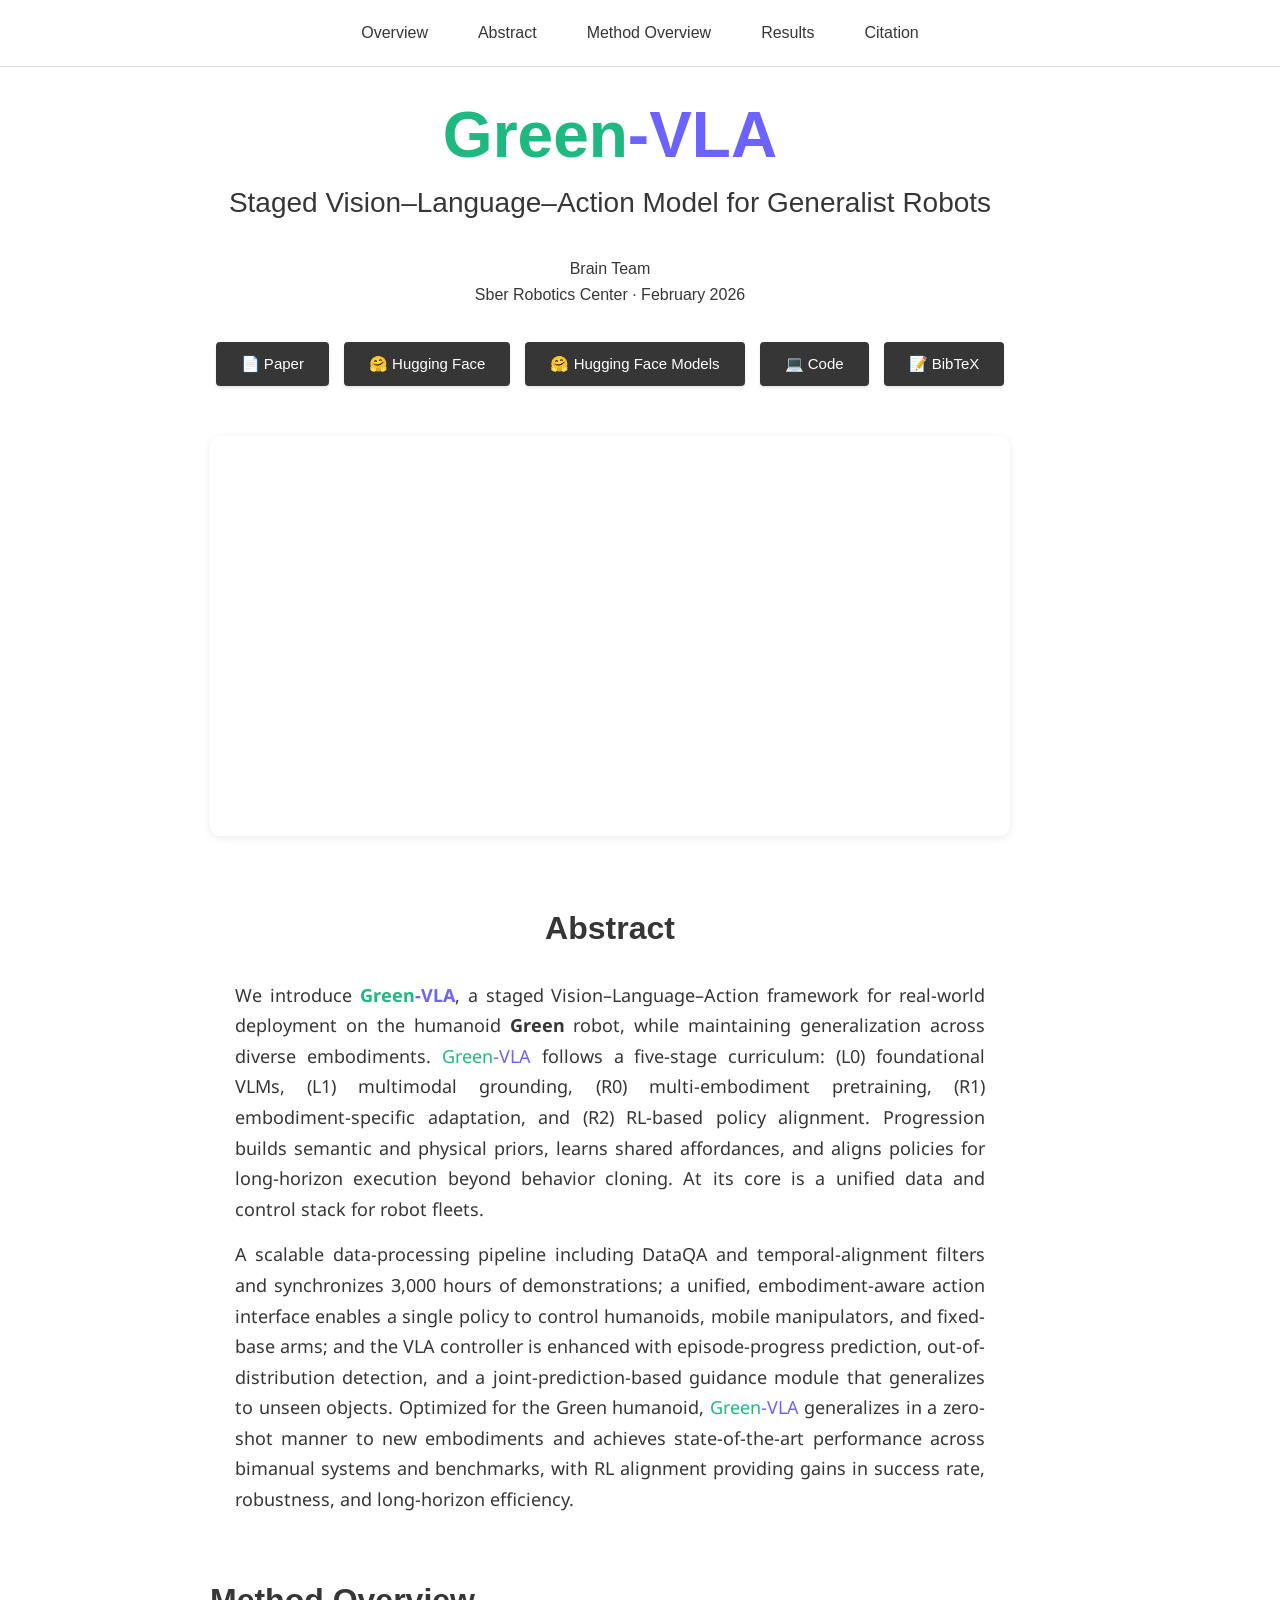
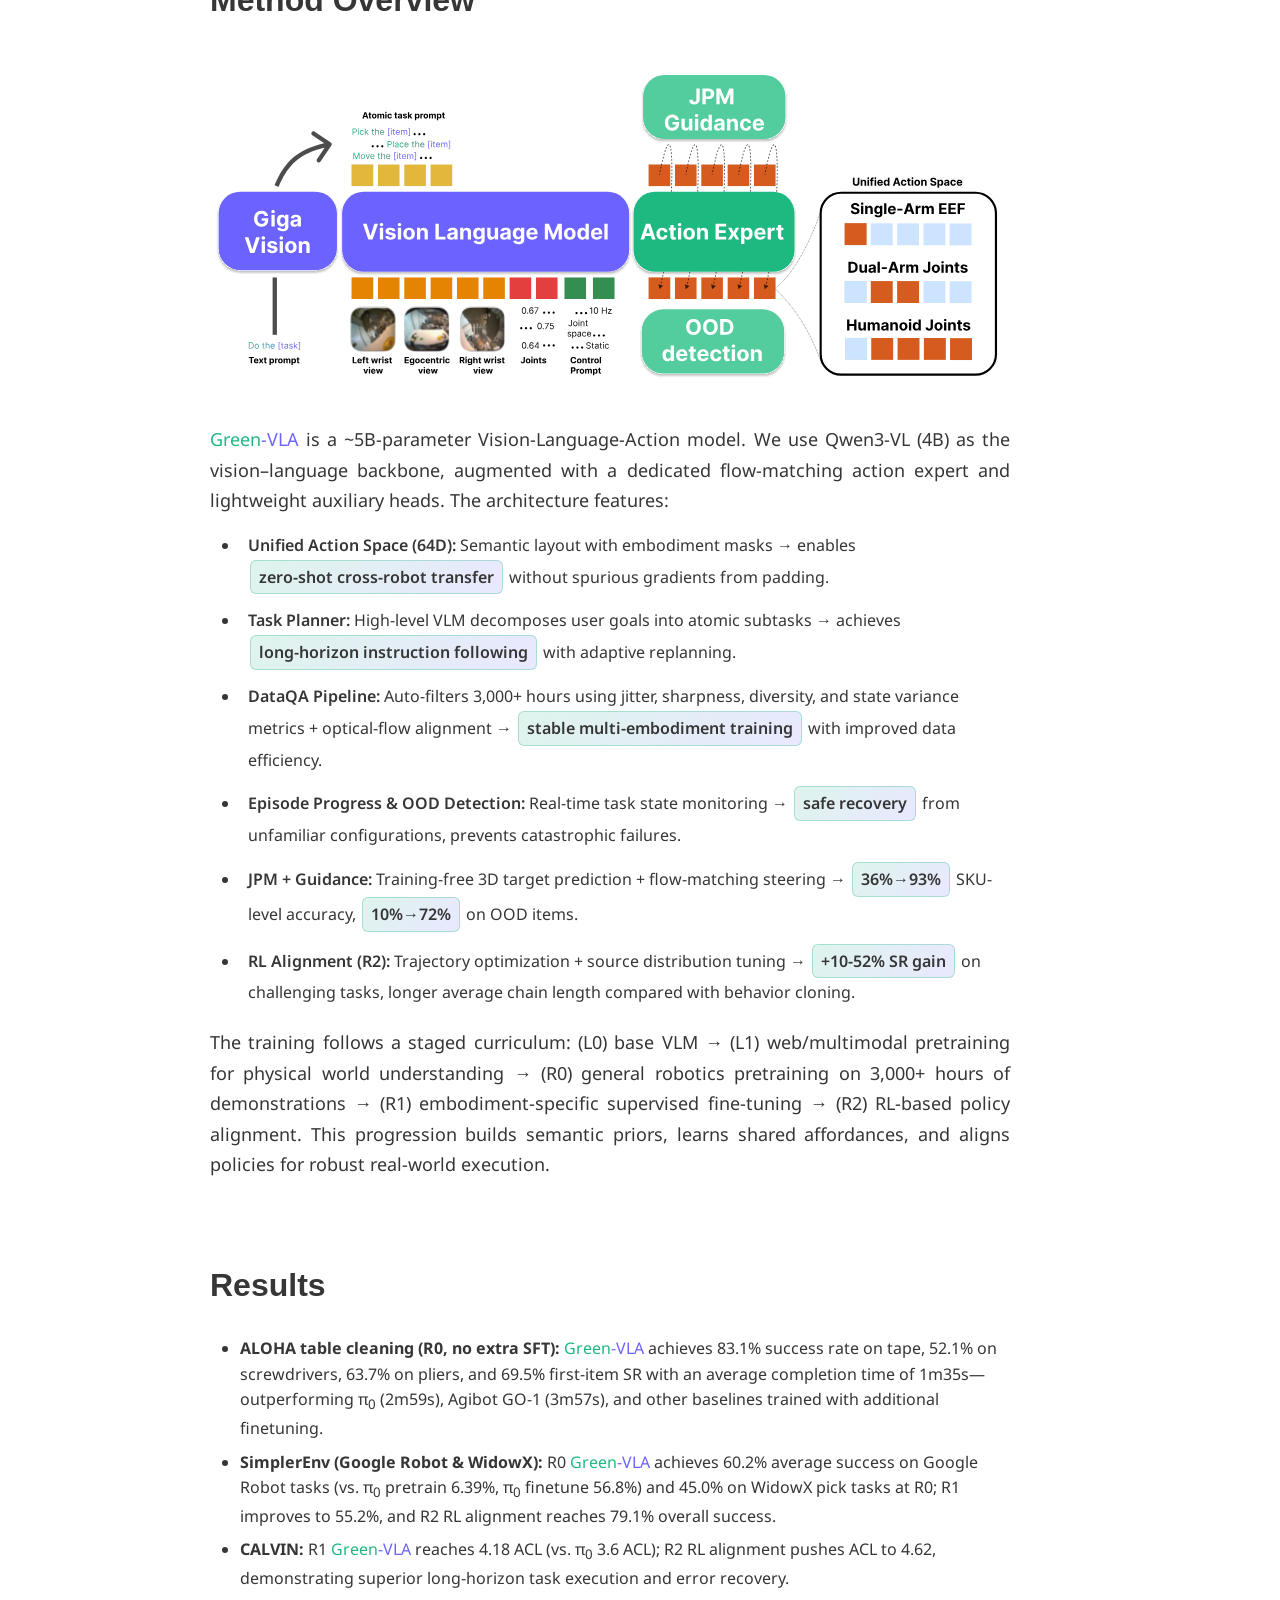
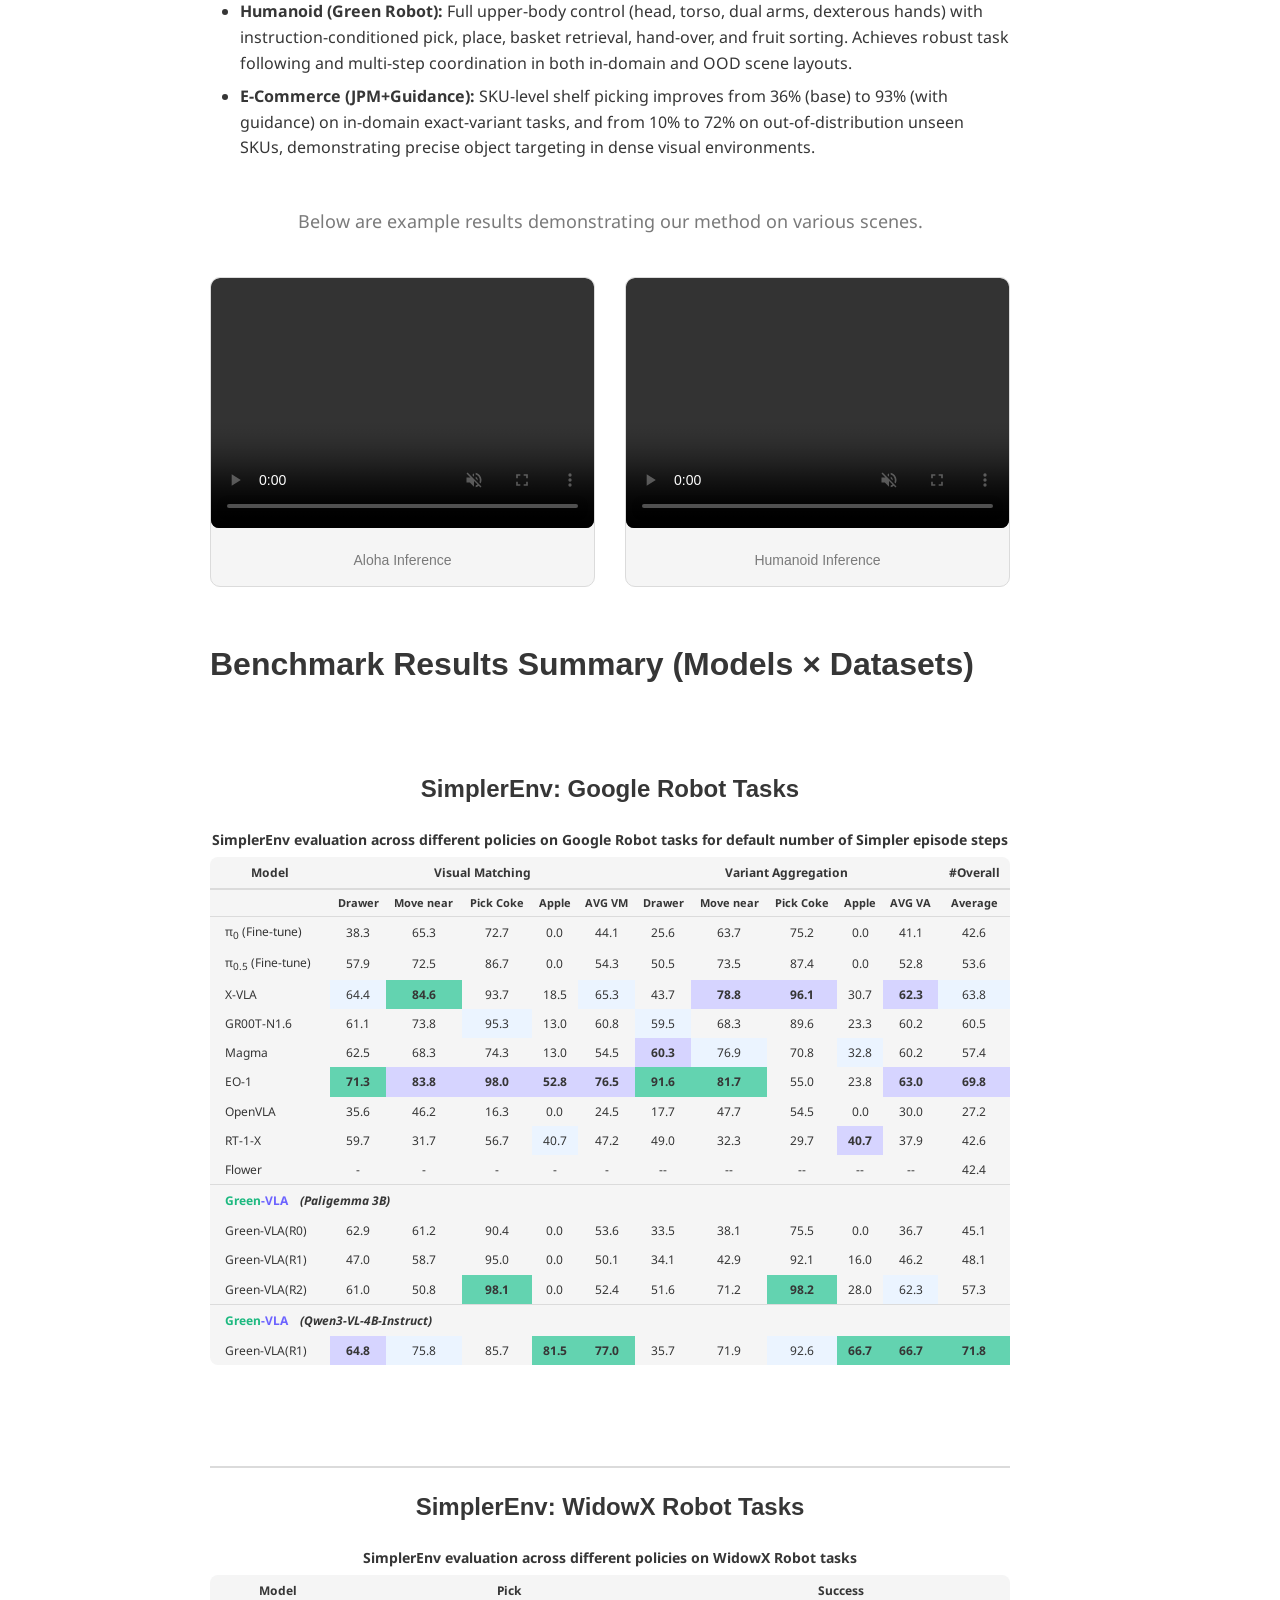
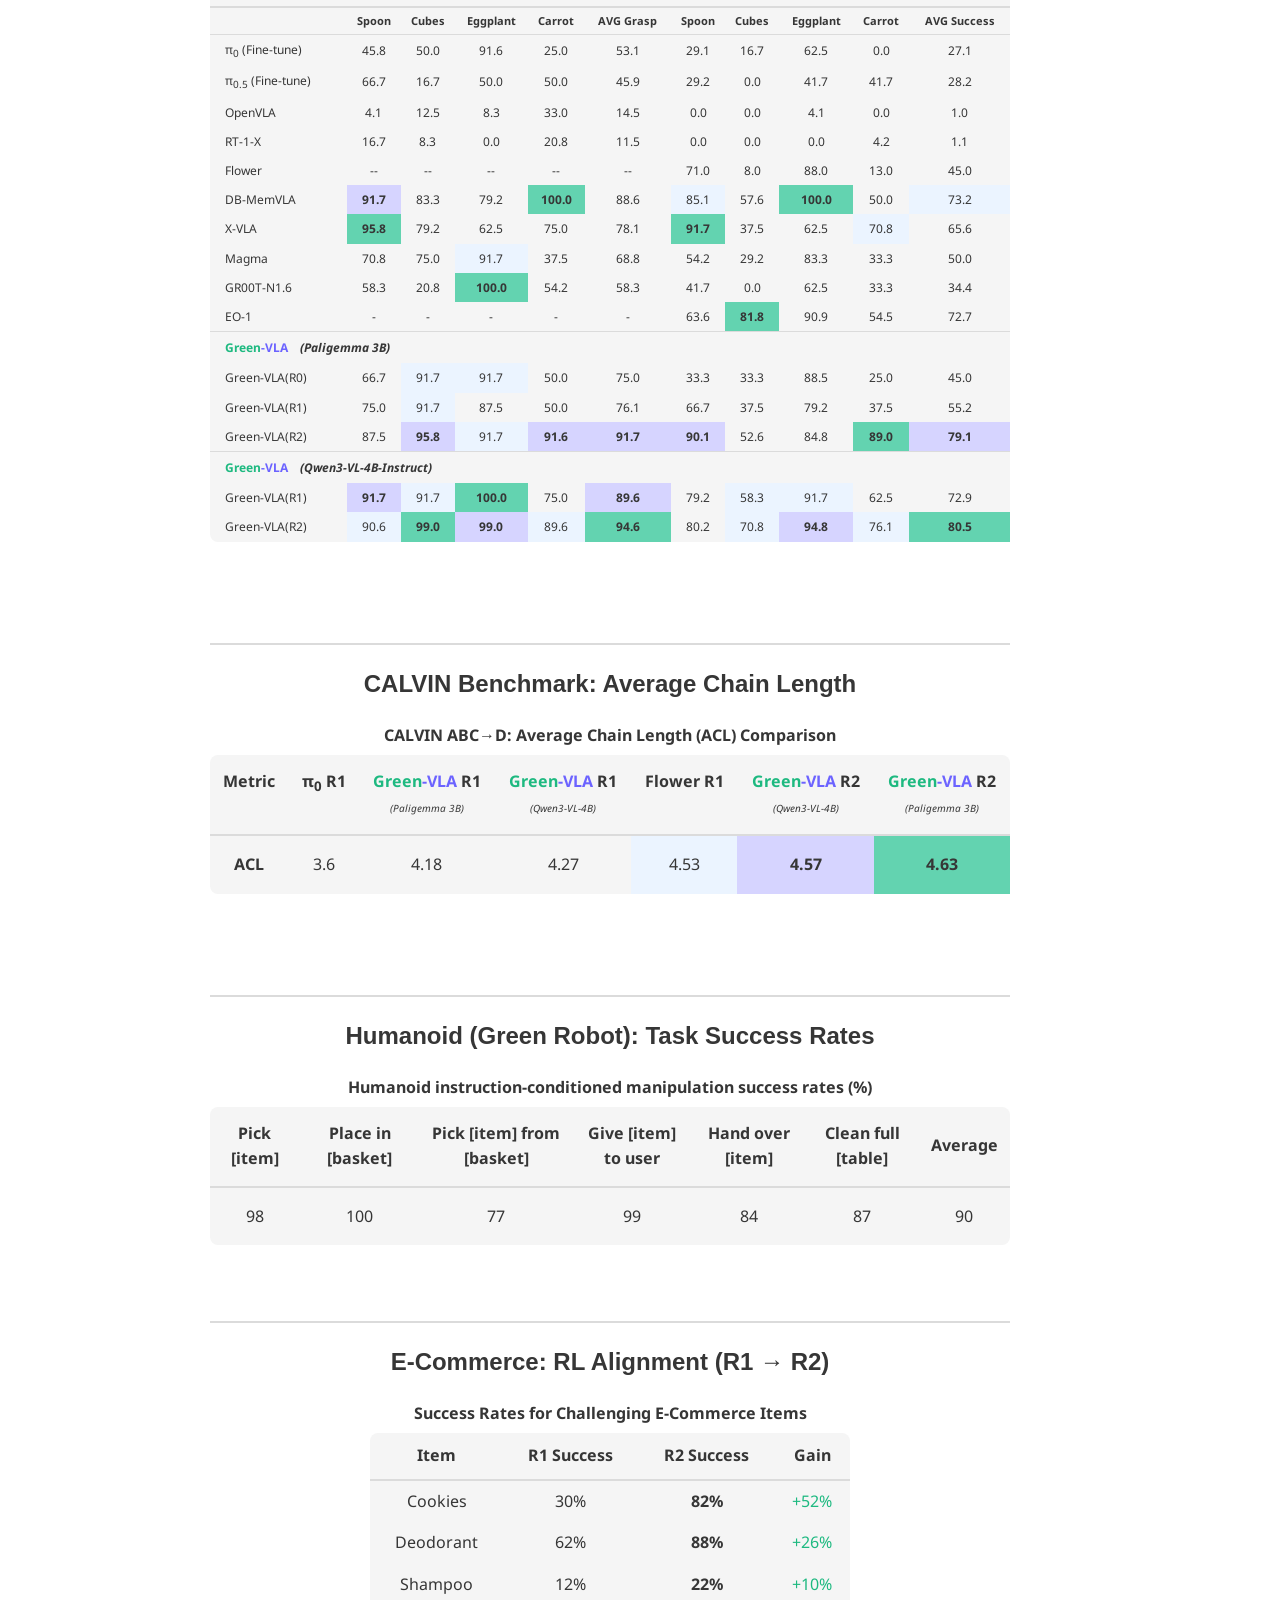
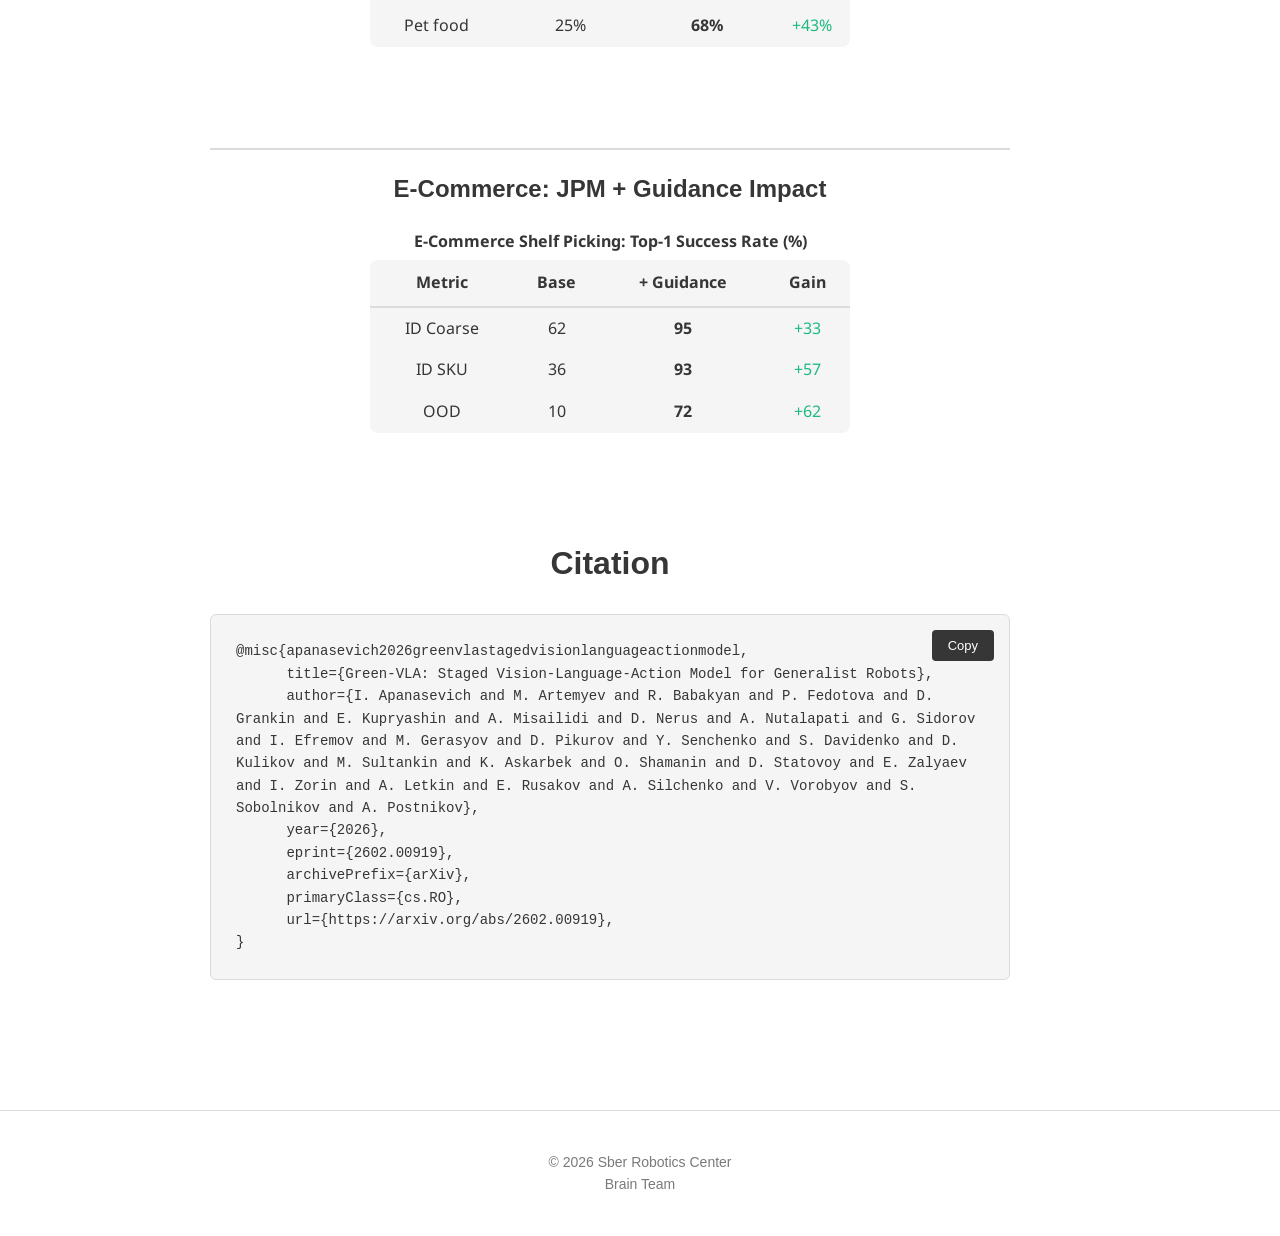
==== commit 84b010f4: "Team name: Brain Team" ====
--- a/index.html
+++ b/index.html
@@ -19,7 +19,7 @@
 
     <meta name="description" content="A staged Vision-Language-Action framework for real-world deployment on humanoid robots with generalization across diverse embodiments">
     <meta name="keywords" content="robotics, vision-language-action, VLA, humanoid robots, reinforcement learning, multi-embodiment, manipulation">
-    <meta name="author" content="Sber Robotics Center, Manipulation Team">
+    <meta name="author" content="Sber Robotics Center, Brain Team">
 
     <meta property="og:title" content="Green-VLA: Staged Vision–Language–Action Model for Generalist Robots">
     <meta property="og:description" content="A staged Vision-Language-Action framework for humanoid robots">
@@ -50,7 +50,7 @@
             <h2 class="subtitle">Staged Vision–Language–Action Model for Generalist Robots</h2>
 
             <div class="institutions">
-                <div class="institution-placeholder">Manipulation Team<br>Sber Robotics Center · February 2026</div>
+                <div class="institution-placeholder">Brain Team<br>Sber Robotics Center · February 2026</div>
             </div>
 
             <div class="links">
@@ -962,7 +962,7 @@
 
     <footer>
         <p>© 2026 Sber Robotics Center</p>
-        <p>Manipulation team</p>
+        <p>Brain Team</p>
     </footer>
 
     <script src="js/script.js"></script>
